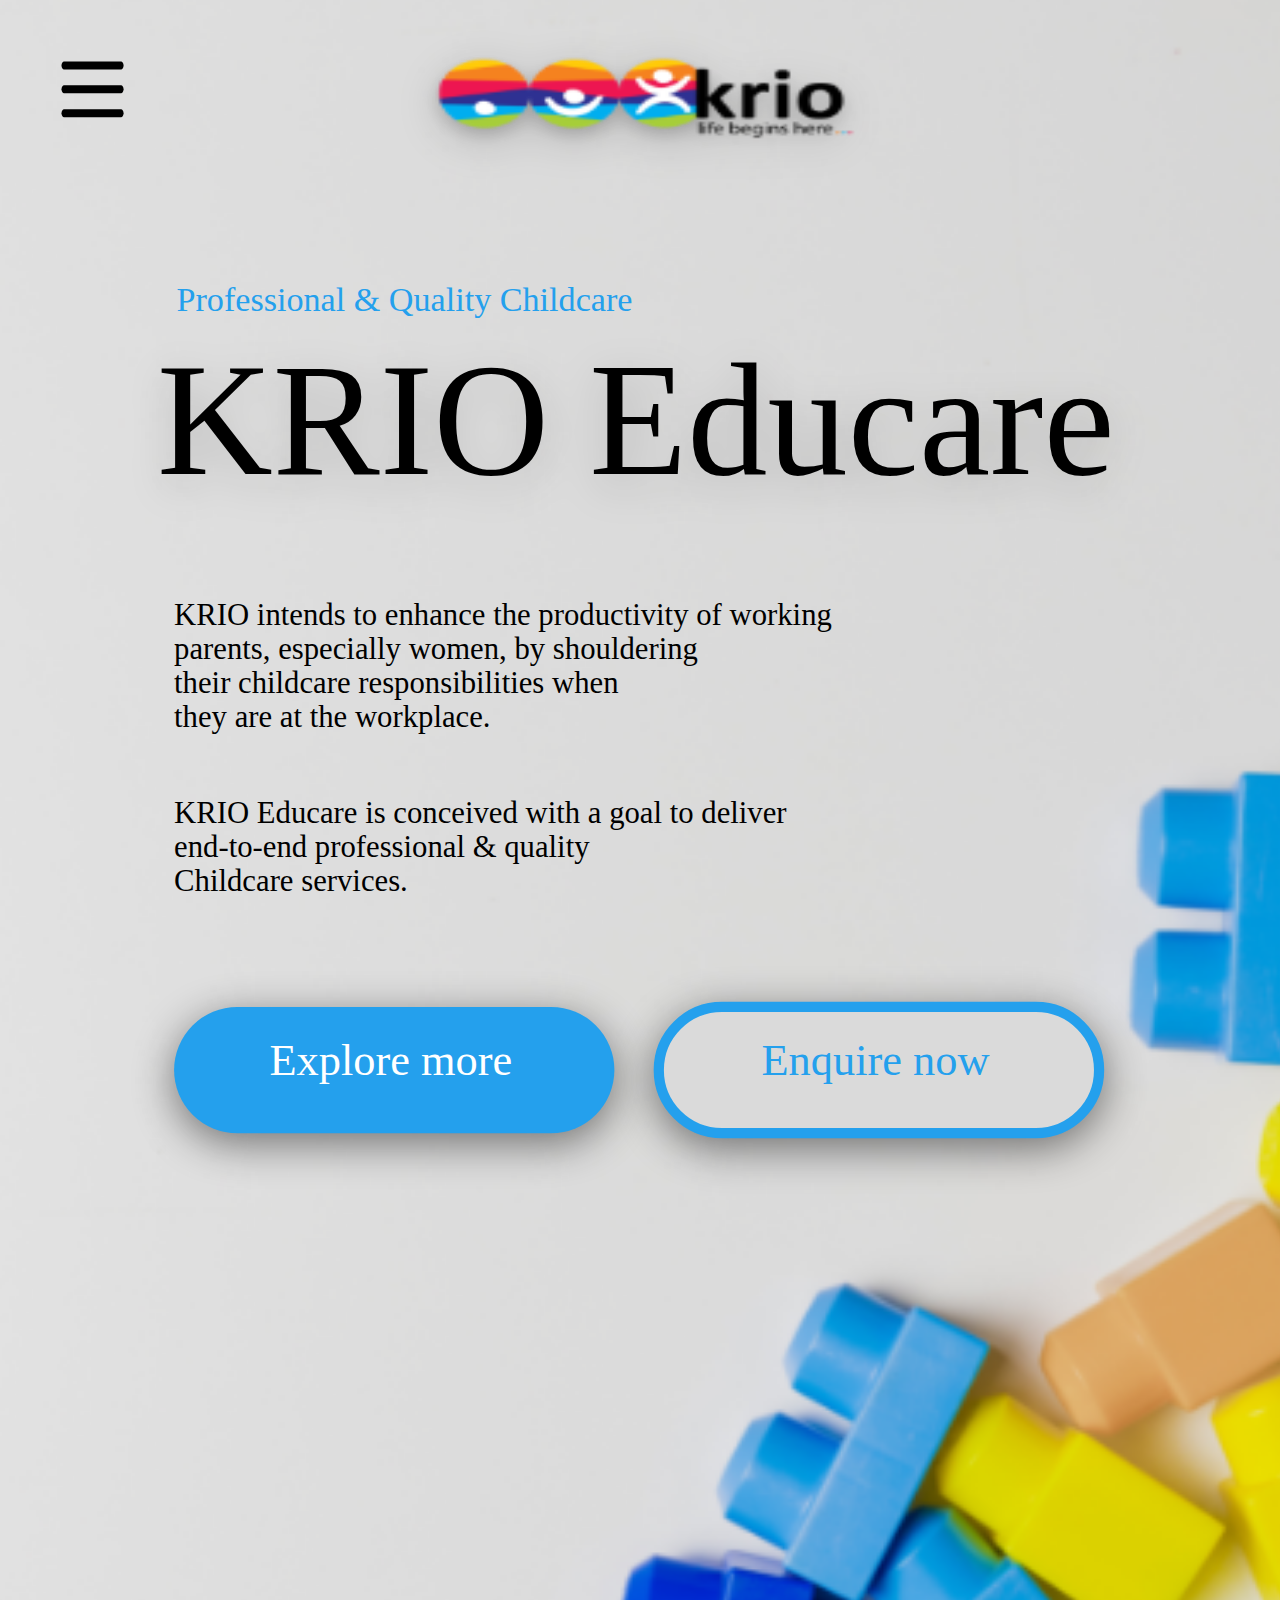
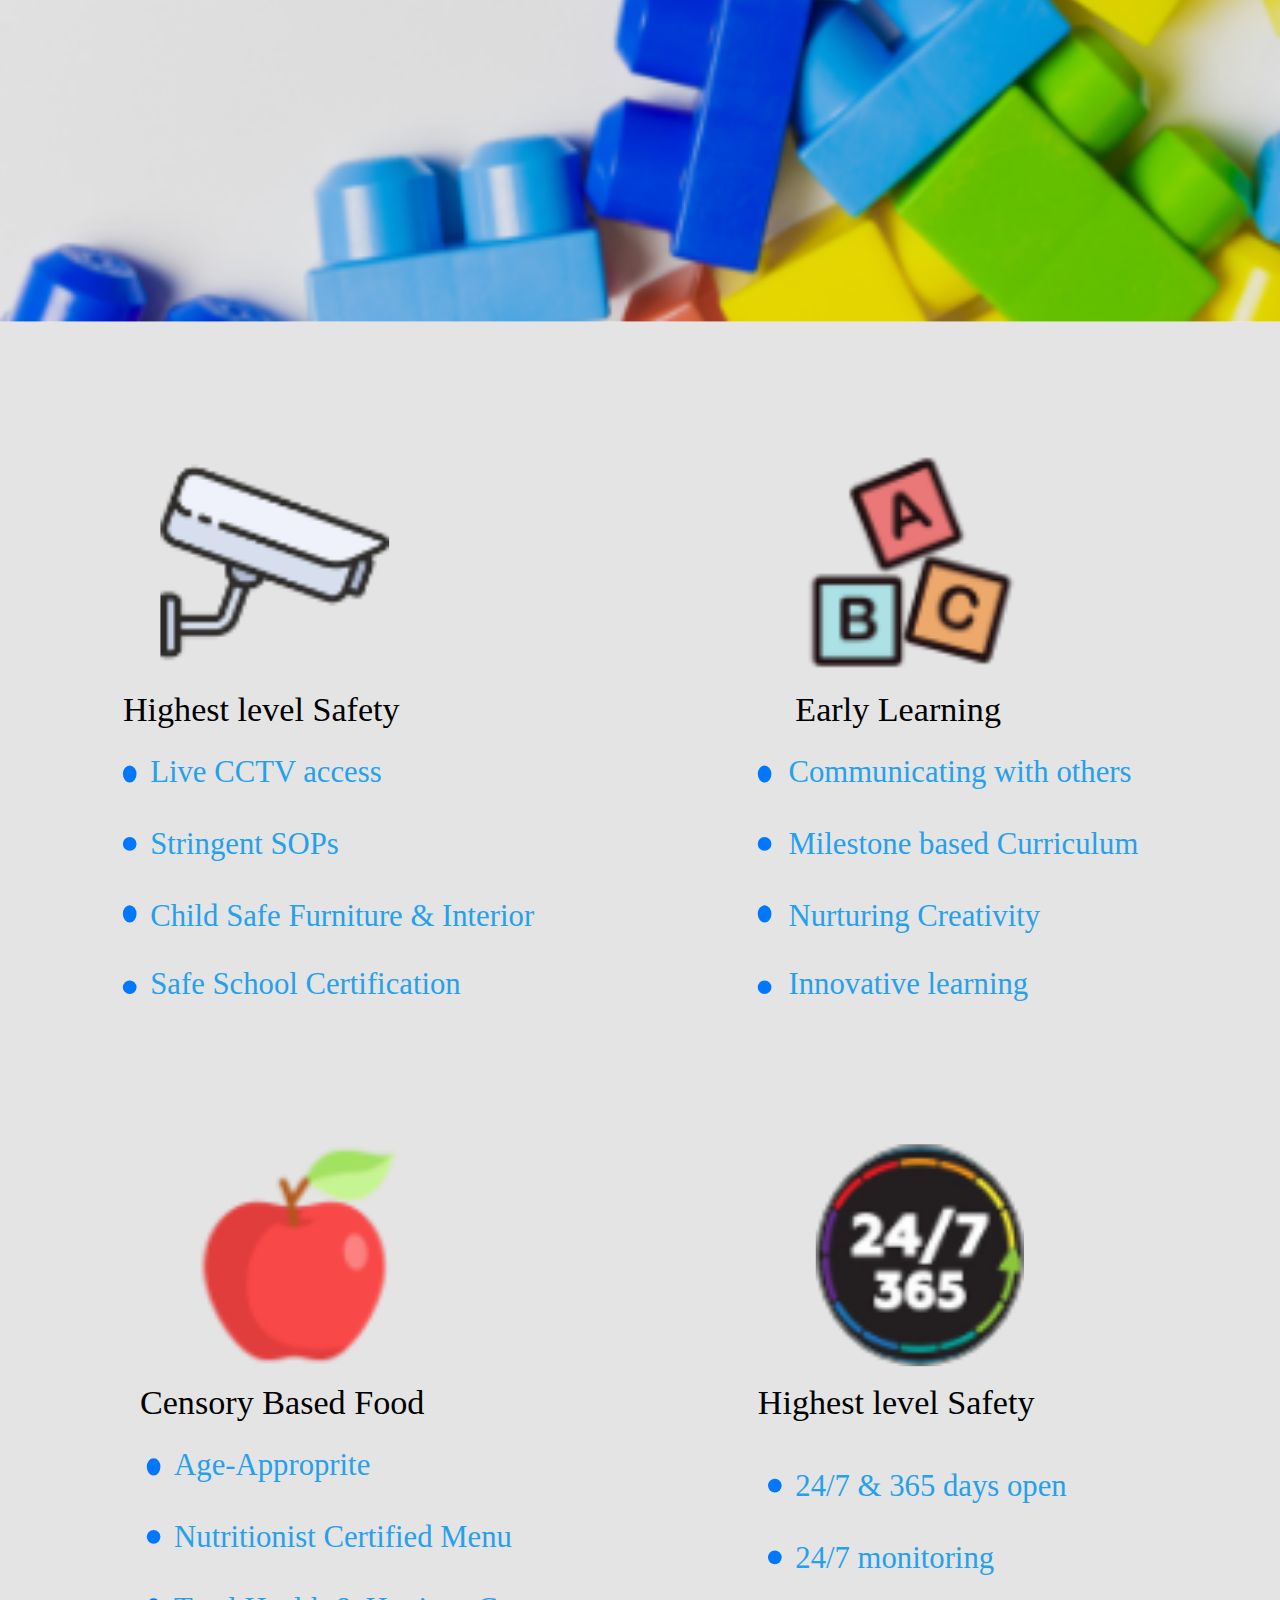
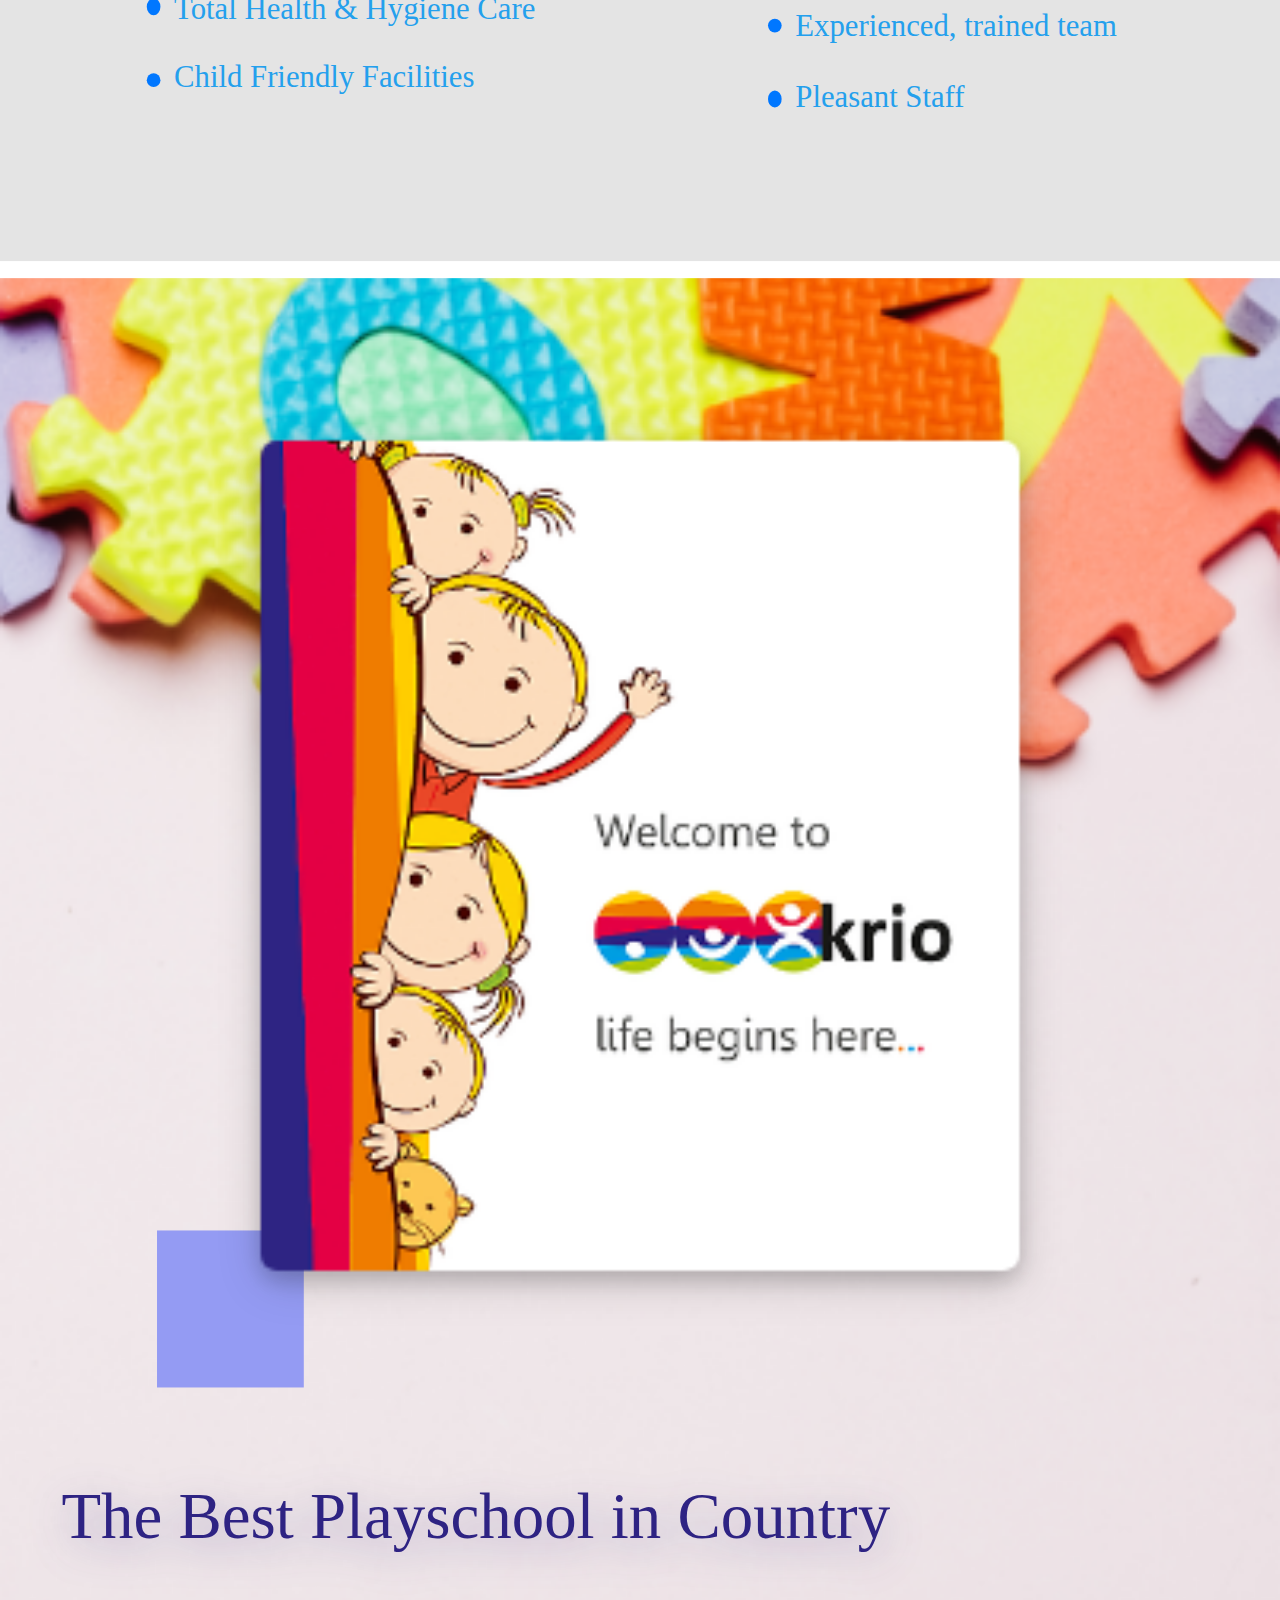
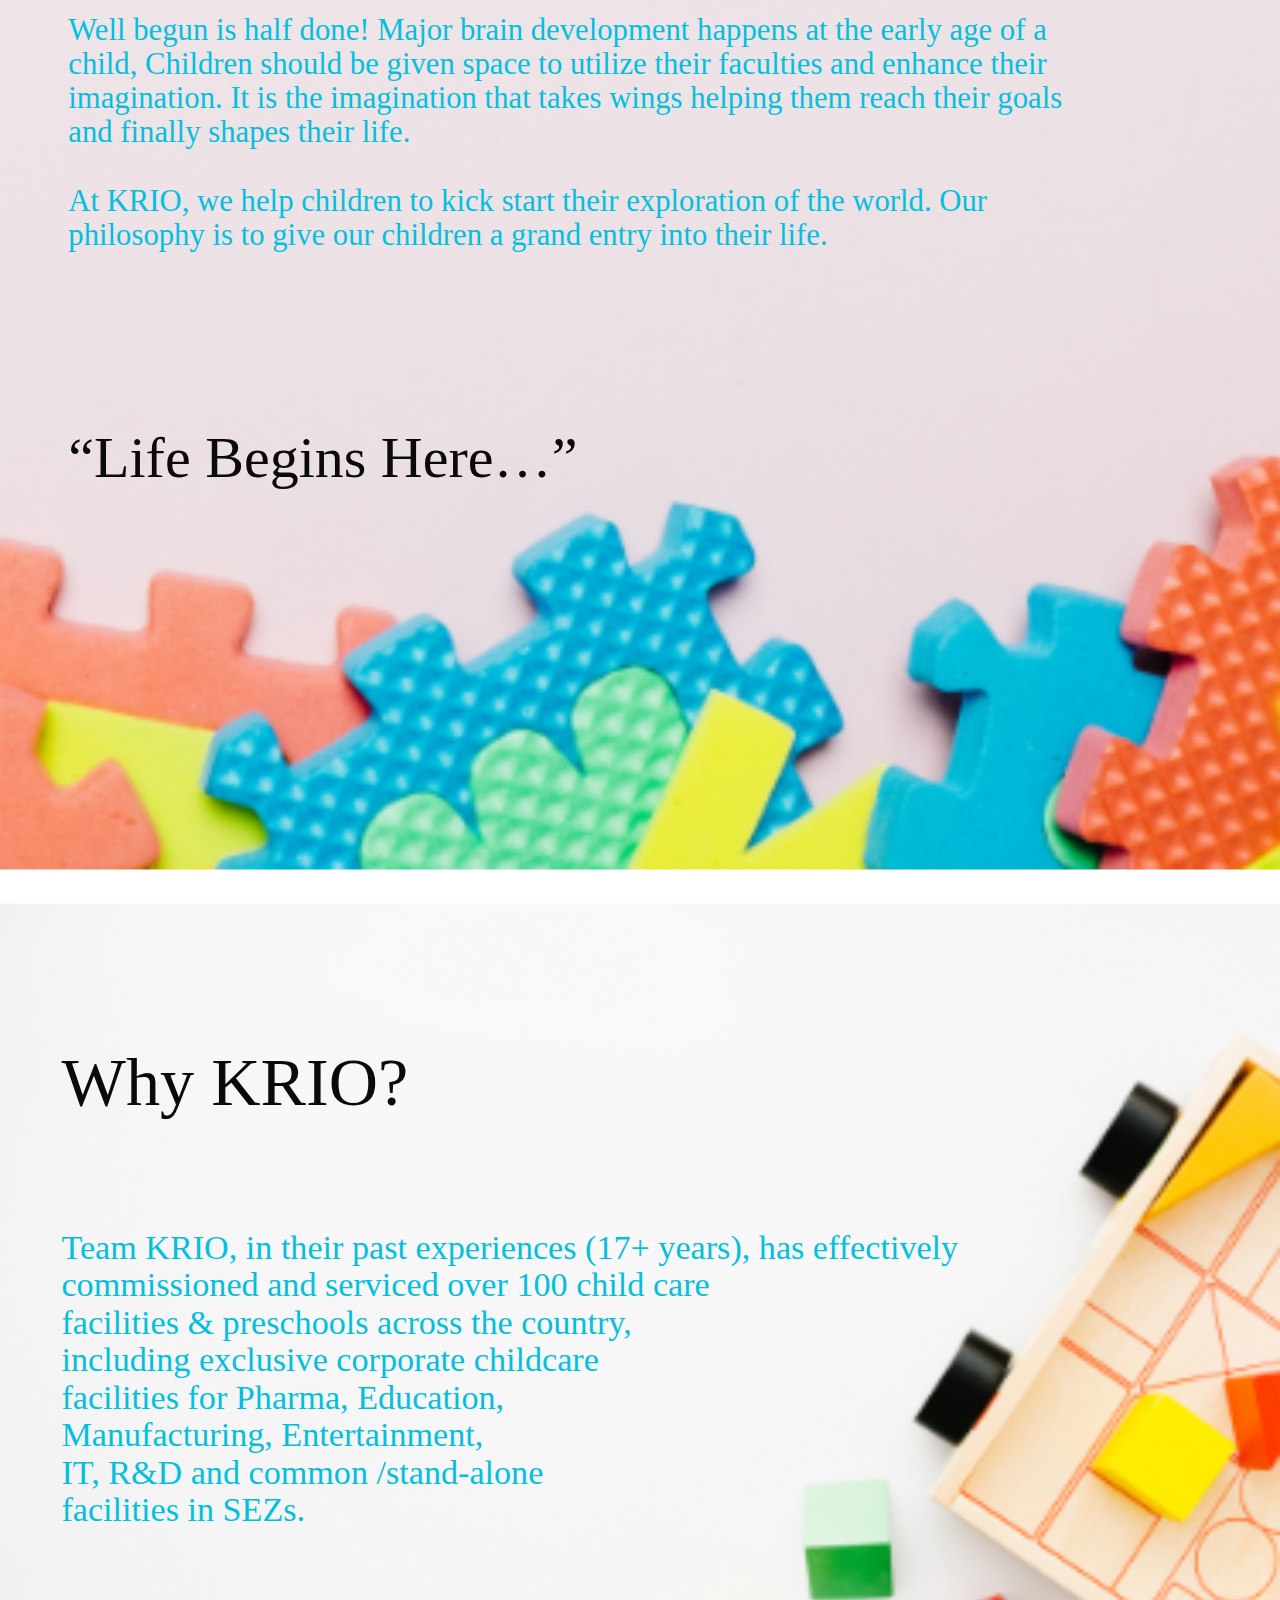
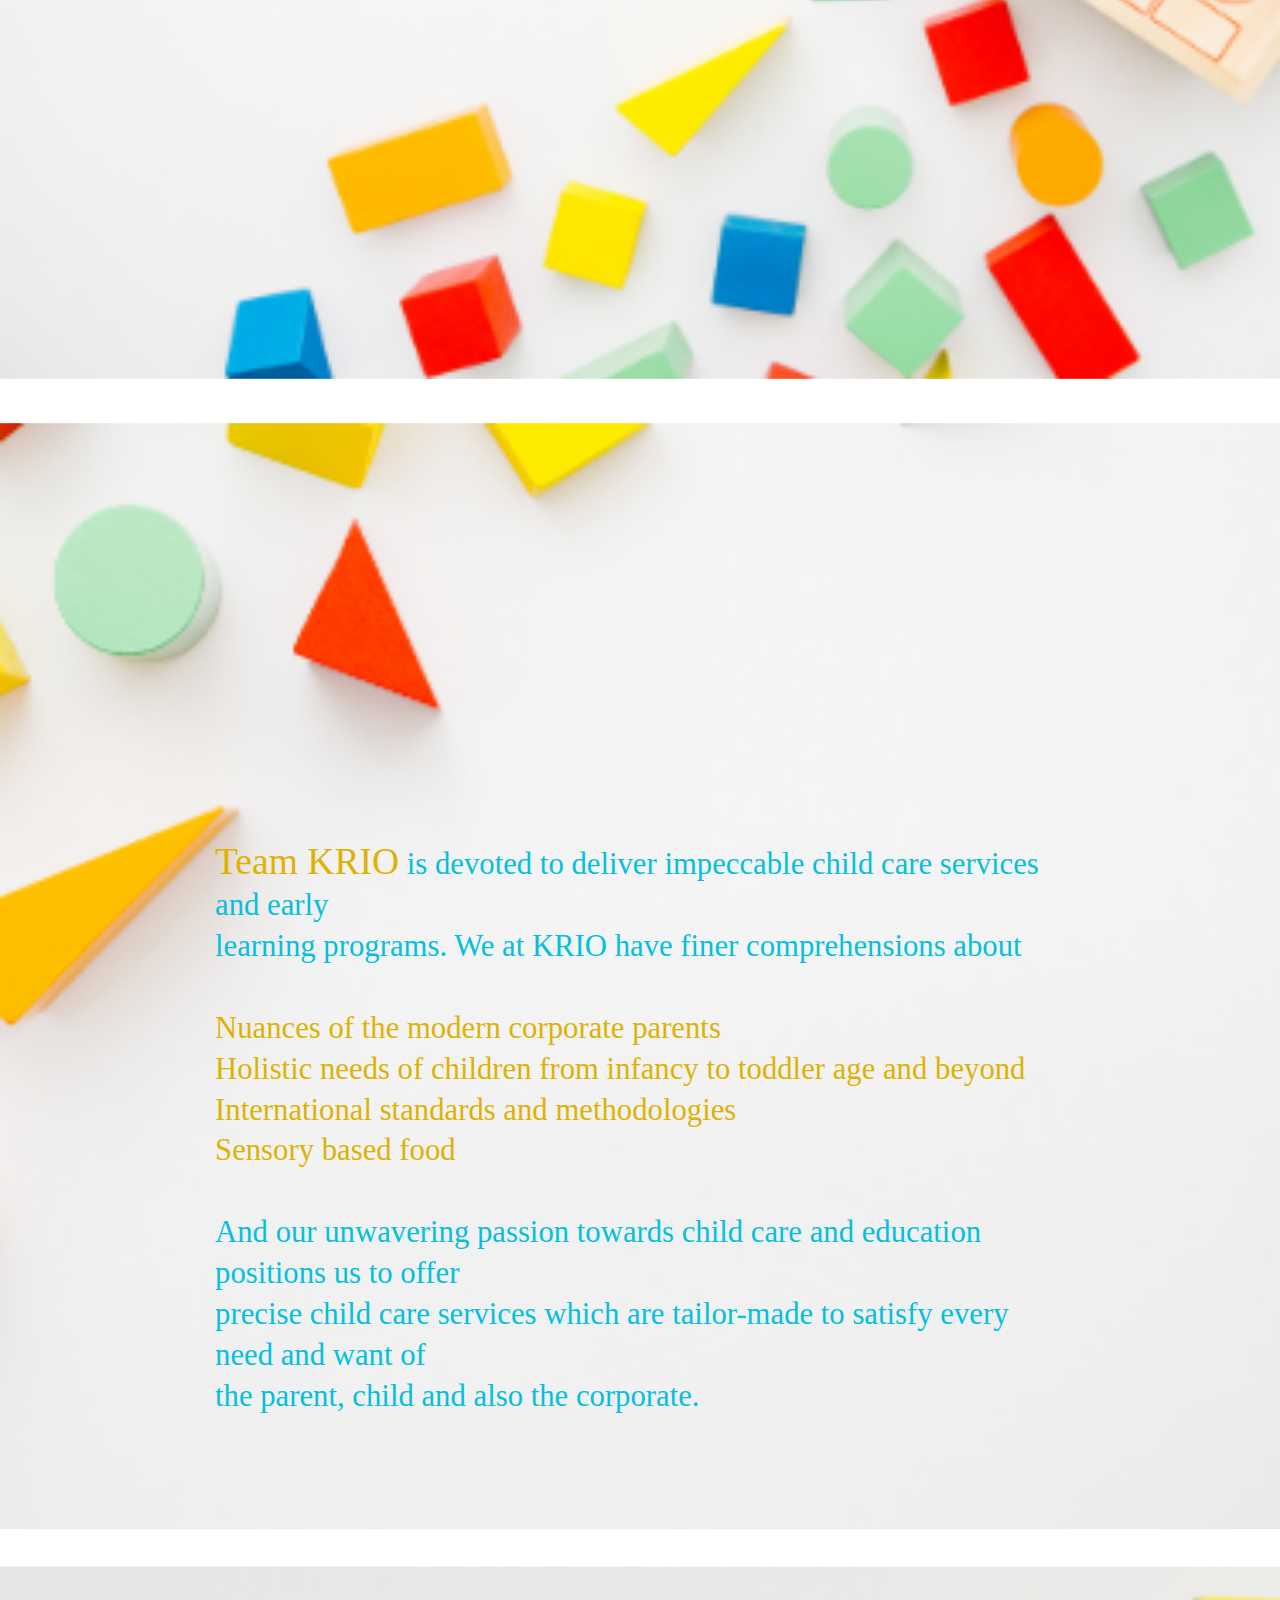
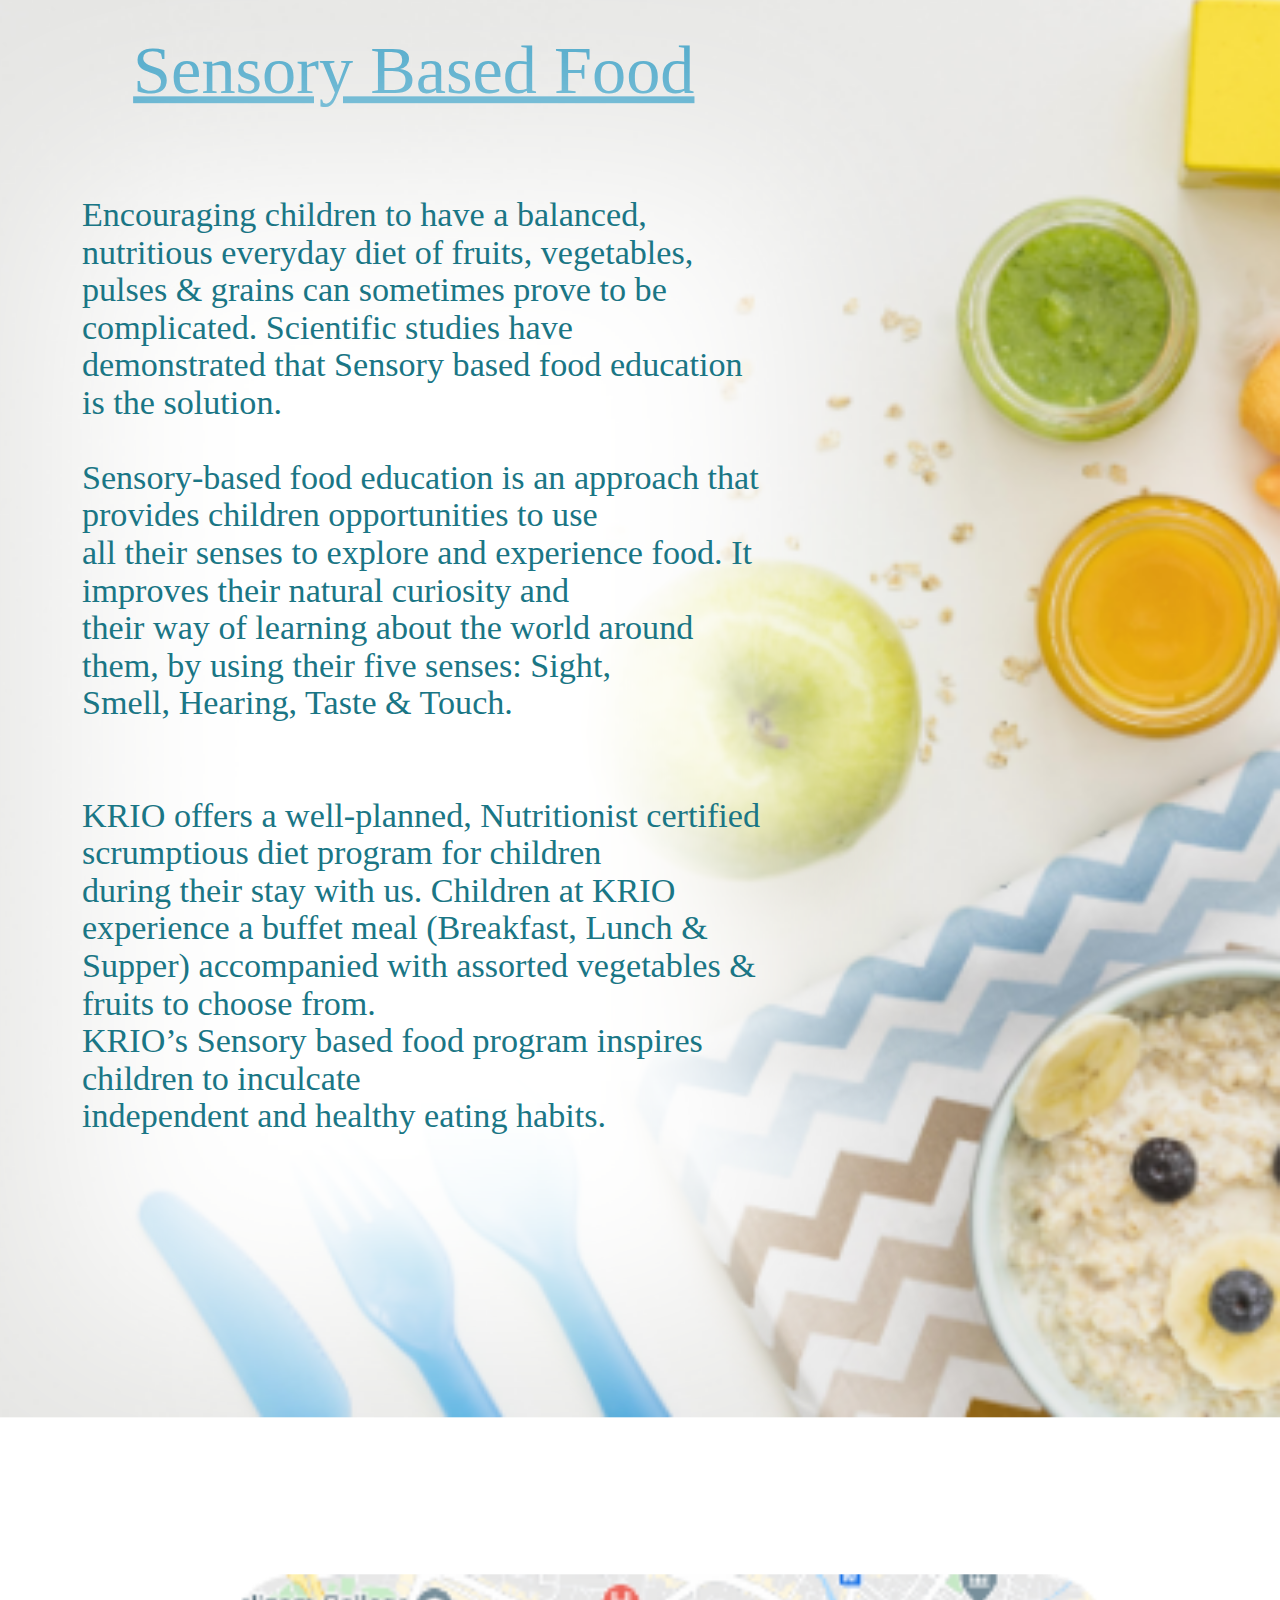
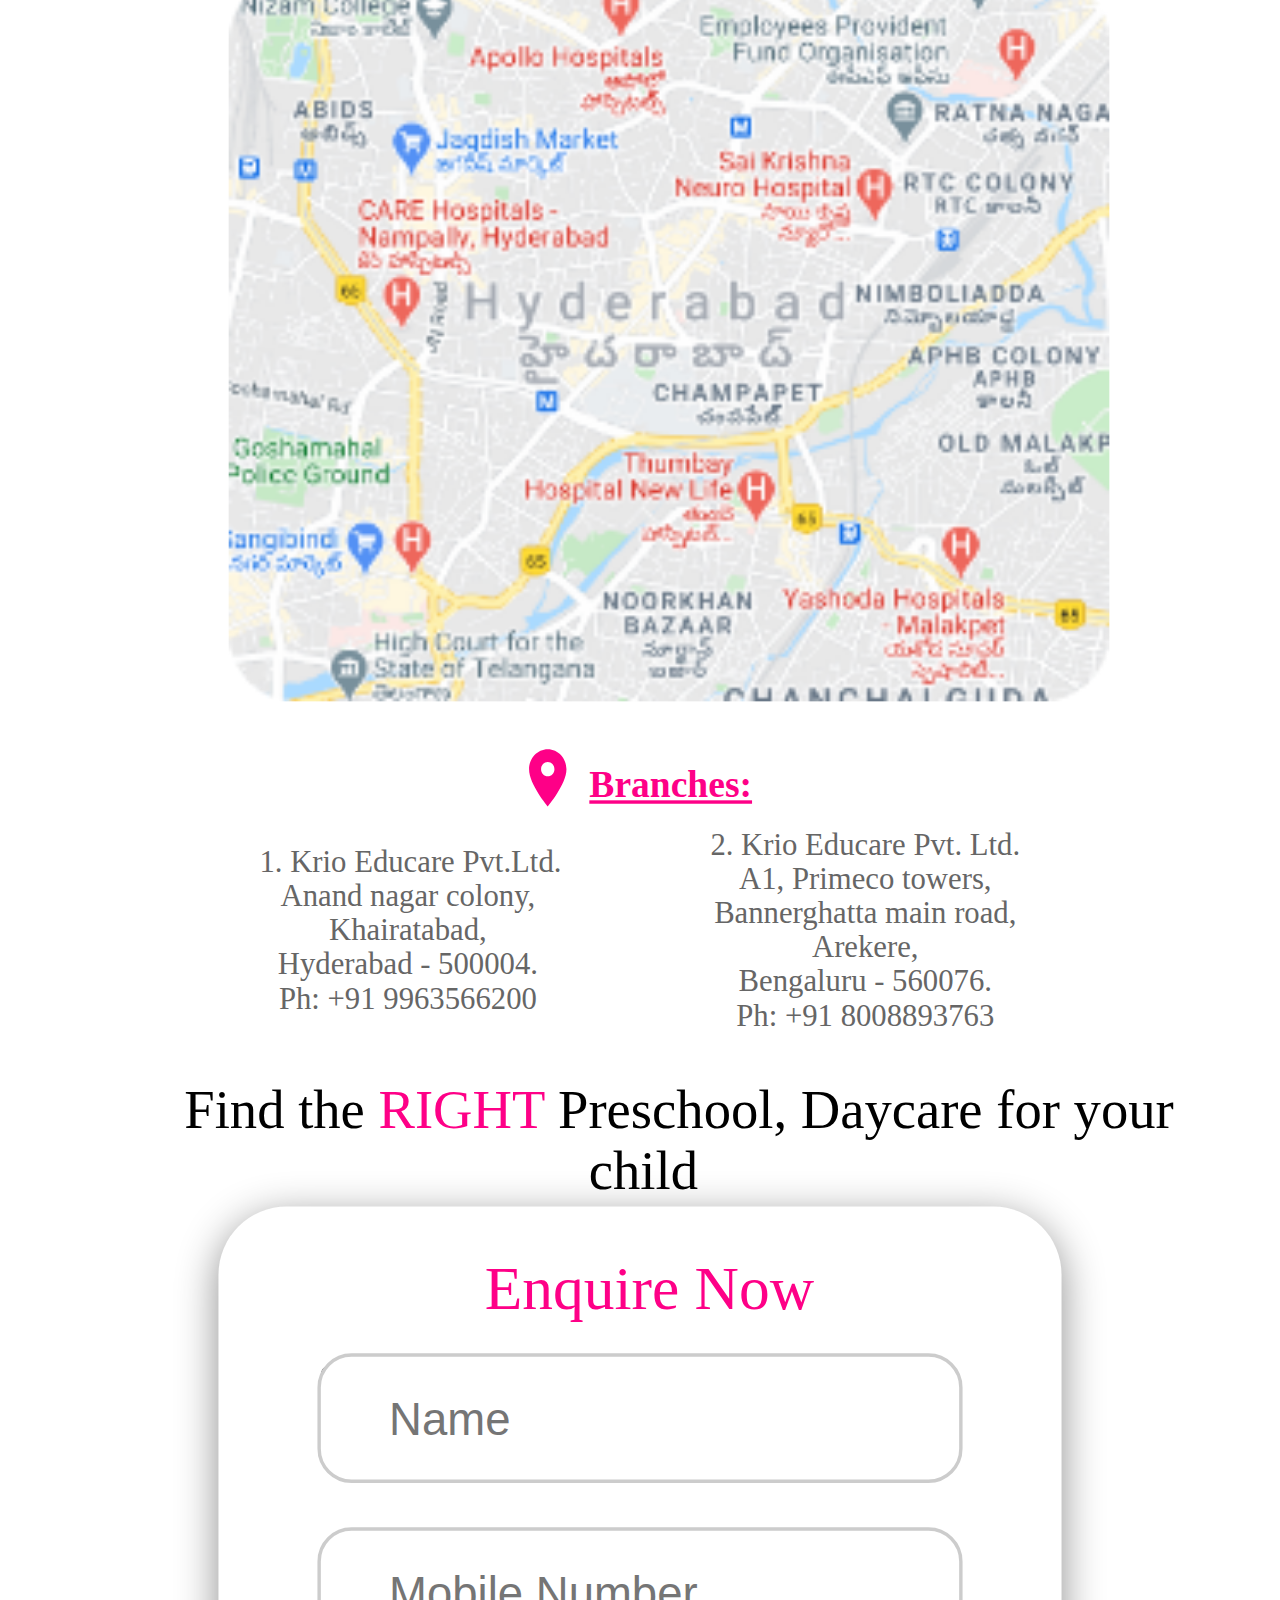
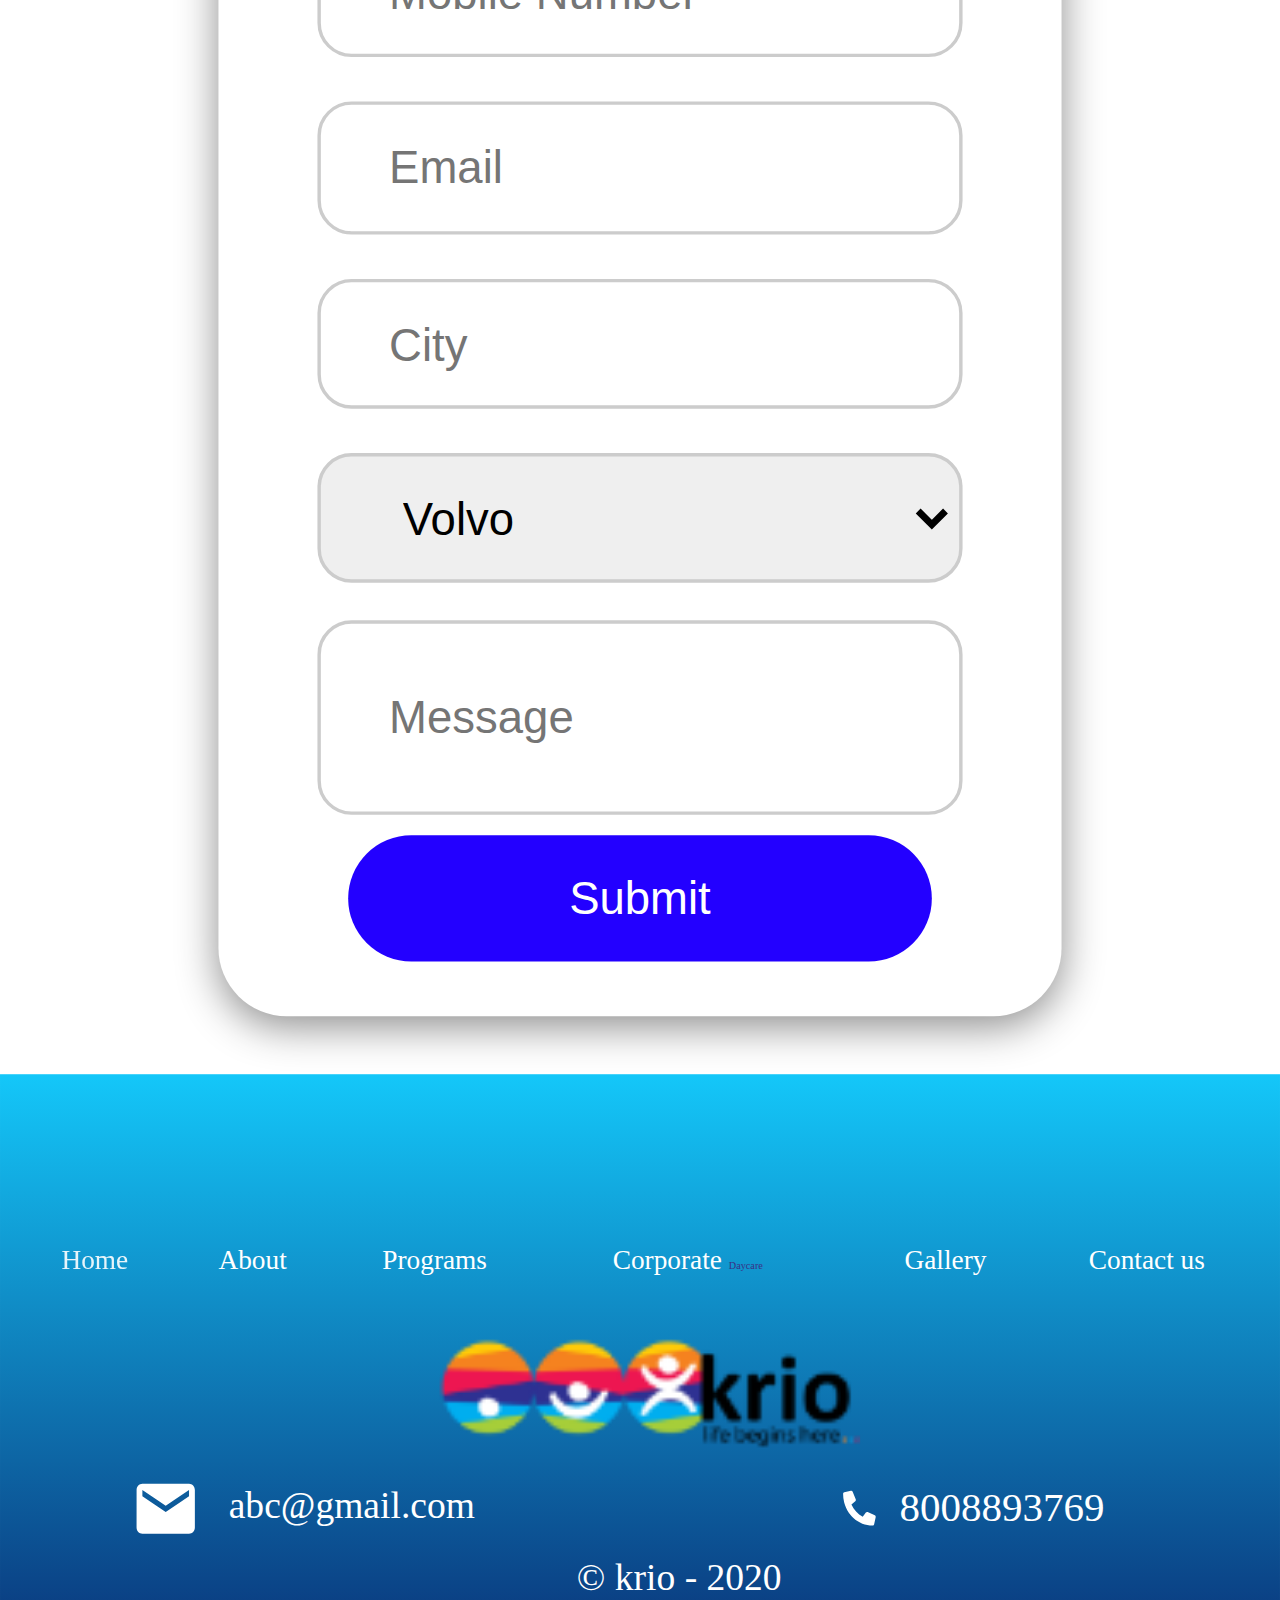
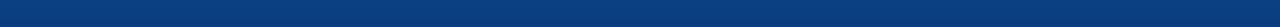
==== index.html @ c731fb75 "Add files via upload" ====
<!DOCTYPE html>
<html>
<head>
<meta charset="utf-8"/>
<meta http-equiv="X-UA-Compatible" content="IE=edge"/>
<meta name="viewport" content="width=device-width, initial-scale=1.0">
<title>Home</title>
<link rel="stylesheet" type="text/css" id="applicationStylesheet" href="css/index.css"/>
<script id="applicationScript" type="text/javascript" src="js/index.js"></script>
</head>
<body>
<div id="Home">
	<svg class="Path_47_y" viewBox="0 0 1366 316">
		<linearGradient id="Path_47_y" spreadMethod="pad" x1="0.5" x2="0.5" y1="0.218" y2="1">
			<stop offset="0" stop-color="#14c7f9" stop-opacity="1"></stop>
			<stop offset="1" stop-color="#0a387d" stop-opacity="1"></stop>
		</linearGradient>
		<path id="Path_47_y" d="M 0 0 C 0 0 336.406982421875 77.877685546875 677.906982421875 77.877685546875 C 1019.406982421875 77.877685546875 1366 0 1366 0 L 1366 316 L 0 316 L 0 0 Z">
		</path>
	</svg>
	<svg class="Rectangle_6">
		<rect id="Rectangle_6" rx="0" ry="0" x="0" y="0" width="1366" height="90">
		</rect>
	</svg>
	<img id="ID2316480" src="images/ID2316480.png" srcset="images/ID2316480.png 1x">
	<img id="final_KRIO_logo" src="images/final_KRIO_logo.png" srcset="images/final_KRIO_logo.png 1x">
	<div id="Home_">
		<span>Home</span>
	</div>
	<a href="#aboutsection">
	<div id="About">
		<span>About</span>
	</div>
	</a>
	<a href="#map">
	<div id="Locate_us">
		<span>Locate us</span>
	</div>
	</a>
	<a href="http://harshacheti.me/krio/programs.html#corporatesec">
	<div id="Corporate_Childcare">
		<span>Corporate </span><span style="font-size:20px;"></span><span style="font-size:9px;color:rgba(57,49,134,1);">Childcare</span>
	</div>
	</a>
	<a href="programs.html">
	<div id="Programs_Offered">
		<span>Programs </span><span style="font-size:20px;"></span><span style="font-size:9px;color:rgba(57,49,134,1);">Offered</span>
	</div>
	</a>
	<a href="#facebook">
	<svg class="Icon_awesome-facebook-square" viewBox="0 2.25 10.875 10.875">
		<path id="Icon_awesome-facebook-square" d="M 9.709385871887207 2.25 L 1.165126323699951 2.25 C 0.5216447710990906 2.25 -1.646149598855118e-07 2.771645069122314 0 3.415126323699951 L 0 11.95938587188721 C 0 12.60286808013916 0.5216448307037354 13.12451267242432 1.165126323699951 13.12451267242432 L 4.496659278869629 13.12451267242432 L 4.496659278869629 9.427420616149902 L 2.96743106842041 9.427420616149902 L 2.96743106842041 7.687255382537842 L 4.496659278869629 7.687255382537842 L 4.496659278869629 6.360953330993652 C 4.496659278869629 4.852358341217041 5.394777297973633 4.019049644470215 6.770354747772217 4.019049644470215 C 7.429136753082275 4.019049644470215 8.118017196655273 4.136533737182617 8.118017196655273 4.136533737182617 L 8.118017196655273 5.617215156555176 L 7.358986377716064 5.617215156555176 C 6.611120700836182 5.617215156555176 6.377852916717529 6.081323146820068 6.377852916717529 6.557326316833496 L 6.377852916717529 7.687255382537842 L 8.047381401062012 7.687255382537842 L 7.780373573303223 9.427420616149902 L 6.377852916717529 9.427420616149902 L 6.377852916717529 13.12451267242432 L 9.709385871887207 13.12451267242432 C 10.35286617279053 13.12451267242432 10.87451171875 12.60286808013916 10.87451171875 11.95938587188721 L 10.87451171875 3.415126323699951 C 10.87451171875 2.771644592285156 10.35286617279053 2.25 9.709384918212891 2.25 Z">
		</path>
	</svg>
</a>
	<a href="gallery.html">
	<div id="Gallery_">
		<span>Gallery</span>
	</div>
	</a>
	<a href="contact.html">
	<div id="Contact_us">
		<span>Contact us</span>
	</div>
	</a>
	<div id="ID8008893769">
		<span>8008893769</span>
	</div>
	<svg class="Icon_awesome-phone-alt" viewBox="0 0 10 10">
		<path id="Icon_awesome-phone-alt" d="M 9.714764595031738 7.06681489944458 L 7.527239322662354 6.129302978515625 C 7.335269451141357 6.047490119934082 7.112333297729492 6.10242748260498 6.980356693267822 6.264071464538574 L 6.0115966796875 7.447680950164795 C 4.491215229034424 6.7308349609375 3.267658233642578 5.507277965545654 2.550812244415283 3.986896514892578 L 3.734420537948608 3.018132925033569 C 3.896413326263428 2.88637900352478 3.951414108276367 2.663187742233276 3.869187355041504 2.471251487731934 L 2.931675910949707 0.2837246954441071 C 2.841065406799316 0.07598518580198288 2.615563154220581 -0.03799581527709961 2.394559621810913 0.01223704591393471 L 0.3632856011390686 0.4809927344322205 C 0.1505900174379349 0.5301086902618408 -4.900910062133335e-05 0.7195412516593933 -9.959176594520613e-08 0.9378341436386108 C -9.959176594520613e-08 5.94766092300415 4.060595989227295 10.00044441223145 9.062609672546387 10.00044441223145 C 9.280978202819824 10.00058364868164 9.470515251159668 9.849926948547363 9.519647598266602 9.637160301208496 L 9.988402366638184 7.60588550567627 C 10.03830814361572 7.383820533752441 9.923477172851563 7.157604217529297 9.714764595031738 7.066816806793213 Z">
		</path>
	</svg>
	<a href="#mail">
	<svg class="Icon_material-email" viewBox="3 6 12.5 10">
		<path id="Icon_material-email" d="M 14.25 6 L 4.25 6 C 3.562499523162842 6 3.006250143051147 6.5625 3.006250143051147 7.25 L 3 14.75 C 3 15.4375 3.562499523162842 16 4.25 16 L 14.25 16 C 14.93749904632568 16 15.5 15.4375 15.5 14.75 L 15.5 7.25 C 15.5 6.5625 14.93749904632568 6 14.25 6 Z M 14.25 8.5 L 9.25 11.625 L 4.25 8.5 L 4.25 7.25 L 9.25 10.375 L 14.25 7.25 L 14.25 8.5 Z">
		</path>
	</svg>
</a>
	<svg class="Rectangle_17">
		<rect id="Rectangle_17" rx="0" ry="0" x="0" y="0" width="1366" height="352">
		</rect>
	</svg>
	<svg class="Image_19">
		<rect id="Image_19" rx="0" ry="0" x="0" y="0" width="260" height="287">
		</rect>
	</svg>
	<svg class="Rectangle_19">
		<rect id="Rectangle_19" rx="0" ry="0" x="0" y="0" width="260" height="260">
		</rect>
	</svg>
	<svg class="Rectangle_19_bg">
		<rect id="Rectangle_19_bg" rx="0" ry="0" x="0" y="0" width="260" height="260">
		</rect>
	</svg>
	<svg class="Rectangle_19_bh">
		<rect id="Rectangle_19_bh" rx="0" ry="0" x="0" y="0" width="260" height="260">
		</rect>
	</svg>
	<img id="cam" src="images/cam.png" srcset="images/cam.png 1x">
	<img id="abc" src="images/abc.png" srcset="images/abc.png 1x">
	<img id="fruit" src="images/fruit.png" srcset="images/fruit.png 1x">
	<img id="NoPath_-_Copy_9" src="images/NoPath_-_Copy_9.png" srcset="images/NoPath_-_Copy_9.png 1x">
	<img id="NoPath_-_Copy_10" src="images/NoPath_-_Copy_10.png" srcset="images/NoPath_-_Copy_10.png 1x">
	<div id="Professional__Quality_Childcar">
		<span>Professional & Quality Childcare</span>
	</div>
	<div id="KRIO_Educare">
		<span>KRIO Educare</span>
	</div>
	<a href="#aboutsection">
	<div id="Group_48">
		<svg class="Rectangle_150">
			<rect id="Rectangle_150" rx="24.5" ry="24.5" x="0" y="0" width="193" height="49">
			</rect>
		</svg>
		<svg class="Rectangle_21">
			<rect id="Rectangle_21" rx="24.5" ry="24.5" x="0" y="0" width="193" height="49">
			</rect>
		</svg>
		<div id="Explore_more">
			<span>Explore more</span>
		</div>
	</div>
	</a>
	<a href="#enquiresection">
	<div id="Group_49">
		<svg class="Rectangle_31">
			<rect id="Rectangle_31" rx="24.5" ry="24.5" x="0" y="0" width="193" height="49">
			</rect>
		</svg>
		<div id="Enquire_now">
			<span>Enquire now</span>
		</div>
	</div>
	</a>
	<svg class="Rectangle_22">
		<rect id="Rectangle_22" rx="0" ry="0" x="0" y="0" width="376" height="154">
		</rect>
	</svg>
	<div id="KRIO_intends_to_enhance_the_pr">
		<span>KRIO intends to enhance the productivity of working <br/>parents, especially women, by shouldering <br/>their childcare responsibilities when <br/>they are at the workplace.</span>
	</div>
	<div id="KRIO_Educare_is_conceived_with">
		<span>KRIO Educare is conceived with a goal to deliver<br/>end-to-end professional & quality<br/>Childcare services.</span>
	</div>
	<div id="Highest_level_Safety">
		<span>Highest level Safety</span>
	</div>
	<div id="Early_Learning">
		<span>Early Learning</span>
	</div>
	<div id="Censory_Based_Food">
		<span>Censory Based Food</span>
	</div>
	<div id="Highest_level_Safety_b">
		<span>Highest level Safety</span>
	</div>
	<div id="Group_2">
		<div id="Live_CCTV_access">
			<span>Live CCTV access</span>
		</div>
		<div id="Stringent_SOPs">
			<span>Stringent SOPs</span>
		</div>
		<div id="Child_Safe_Furniture__Interior">
			<span>Child Safe Furniture & Interior</span>
		</div>
		<div id="Safe_School_Certification">
			<span>Safe School Certification</span>
		</div>
		<svg class="Ellipse_2">
			<ellipse id="Ellipse_2" rx="3.5" ry="3.5" cx="3.5" cy="3.5">
			</ellipse>
		</svg>
		<svg class="Ellipse_2_b">
			<ellipse id="Ellipse_2_b" rx="3.5" ry="3.5" cx="3.5" cy="3.5">
			</ellipse>
		</svg>
		<svg class="Ellipse_2_ca">
			<ellipse id="Ellipse_2_ca" rx="3.5" ry="3.5" cx="3.5" cy="3.5">
			</ellipse>
		</svg>
		<svg class="Ellipse_2_cb">
			<ellipse id="Ellipse_2_cb" rx="3.5" ry="3.5" cx="3.5" cy="3.5">
			</ellipse>
		</svg>
	</div>
	<div id="Group_3">
		<div id="Communicating_with_others">
			<span>Communicating with others</span>
		</div>
		<div id="Milestone_based_Curriculum">
			<span>Milestone based Curriculum</span>
		</div>
		<div id="Nurturing_Creativity">
			<span>Nurturing Creativity</span>
		</div>
		<div id="Innovative_learning">
			<span>Innovative learning</span>
		</div>
		<svg class="Ellipse_2_ch">
			<ellipse id="Ellipse_2_ch" rx="3.5" ry="3.5" cx="3.5" cy="3.5">
			</ellipse>
		</svg>
		<svg class="Ellipse_2_ci">
			<ellipse id="Ellipse_2_ci" rx="3.5" ry="3.5" cx="3.5" cy="3.5">
			</ellipse>
		</svg>
		<svg class="Ellipse_2_cj">
			<ellipse id="Ellipse_2_cj" rx="3.5" ry="3.5" cx="3.5" cy="3.5">
			</ellipse>
		</svg>
		<svg class="Ellipse_2_ck">
			<ellipse id="Ellipse_2_ck" rx="3.5" ry="3.5" cx="3.5" cy="3.5">
			</ellipse>
		</svg>
	</div>
	<div id="Group_4">
		<div id="Age-Approprite">
			<span>Age-Approprite</span>
		</div>
		<div id="Nutritionist_Certified_Menu">
			<span>Nutritionist Certified Menu</span>
		</div>
		<div id="Total_Health__Hygiene_Care">
			<span>Total Health & Hygiene Care</span>
		</div>
		<div id="Child_Friendly_Facilities">
			<span>Child Friendly Facilities</span>
		</div>
		<svg class="Ellipse_2_cq">
			<ellipse id="Ellipse_2_cq" rx="3.5" ry="3.5" cx="3.5" cy="3.5">
			</ellipse>
		</svg>
		<svg class="Ellipse_2_cr">
			<ellipse id="Ellipse_2_cr" rx="3.5" ry="3.5" cx="3.5" cy="3.5">
			</ellipse>
		</svg>
		<svg class="Ellipse_2_cs">
			<ellipse id="Ellipse_2_cs" rx="3.5" ry="3.5" cx="3.5" cy="3.5">
			</ellipse>
		</svg>
		<svg class="Ellipse_2_ct">
			<ellipse id="Ellipse_2_ct" rx="3.5" ry="3.5" cx="3.5" cy="3.5">
			</ellipse>
		</svg>
	</div>
	<div id="Group_5">
		<div id="ID247__365_days_open">
			<span>24/7 & 365 days open</span>
		</div>
		<div id="ID247_monitoring">
			<span>24/7 monitoring</span>
		</div>
		<div id="Experienced_trained_team">
			<span>Experienced, trained team</span>
		</div>
		<div id="Pleasant_Staff">
			<span>Pleasant Staff</span>
		</div>
		<svg class="Ellipse_2_cz">
			<ellipse id="Ellipse_2_cz" rx="3.5" ry="3.5" cx="3.5" cy="3.5">
			</ellipse>
		</svg>
		<svg class="Ellipse_2_c">
			<ellipse id="Ellipse_2_c" rx="3.5" ry="3.5" cx="3.5" cy="3.5">
			</ellipse>
		</svg>
		<svg class="Ellipse_2_da">
			<ellipse id="Ellipse_2_da" rx="3.5" ry="3.5" cx="3.5" cy="3.5">
			</ellipse>
		</svg>
		<svg class="Ellipse_2_db">
			<ellipse id="Ellipse_2_db" rx="3.5" ry="3.5" cx="3.5" cy="3.5">
			</ellipse>
		</svg>
	</div>
	<div id="Group_53">
		<img id="ID2723394" src="images/ID2723394.png" srcset="images/ID2723394.png 1x">
		<svg class="Rectangle_24">
			<rect id="Rectangle_24" rx="0" ry="0" x="0" y="0" width="575" height="501">
			</rect>
		</svg>
		<div id="Why_KRIO_">
			<span>Why KRIO?<br/>​</span>
		</div>
		<div id="Team_KRIO_in_their_past_experi">
			<span>Team KRIO, in their past experiences (17+ years), has effectively <br/>commissioned and serviced over 100 child care <br/>facilities & preschools across the country, <br/>including exclusive corporate childcare <br/>facilities for Pharma, Education, <br/>Manufacturing, Entertainment, <br/>IT, R&D and common /stand-alone <br/>facilities in SEZs.</span>
		</div>
	</div>
	<img id="Rectangle_26" src="images/Rectangle_26.png" srcset="images/Rectangle_26.png 1x">
	<svg class="Line_2" viewBox="0 0 22 2">
		<path id="Line_2" d="M 0 0 L 22 0">
		</path>
	</svg>
	<img id="final_KRIO_logo_da" src="images/final_KRIO_logo_da.png" srcset="images/final_KRIO_logo_da.png 1x">
	<svg class="Icon_material-email_db" viewBox="3 6 29.104 23.283">
		<path id="Icon_material-email_db" d="M 29.19333076477051 6.000000953674316 L 5.910370349884033 6.000000953674316 C 4.309665203094482 6.000000953674316 3.014552593231201 7.309666633605957 3.014552593231201 8.910370826721191 L 3.000000476837158 26.37258911132813 C 3.000000476837158 27.97329330444336 4.309665203094482 29.282958984375 5.910370349884033 29.282958984375 L 29.19333076477051 29.282958984375 C 30.79403114318848 29.282958984375 32.10370254516602 27.97329330444336 32.10370254516602 26.37258911132813 L 32.10370254516602 8.910370826721191 C 32.10370254516602 7.309666633605957 30.79403114318848 6.000000953674316 29.19333076477051 6.000000953674316 Z M 29.19333076477051 11.82074069976807 L 17.55184936523438 19.09666442871094 L 5.910370349884033 11.82074069976807 L 5.910370349884033 8.910370826721191 L 17.55184936523438 16.18629455566406 L 29.19333076477051 8.910370826721191 L 29.19333076477051 11.82074069976807 Z">
		</path>
	</svg>
	<div id="_krio_-_2020">
		<span>© krio - 2020</span>
	</div>
	<div id="abcgmailcom">
		<span>abc@gmail.com</span>
	</div>
	<div id="ID8008893769_de">
		<span>8008893769</span>
	</div>
	<svg class="Icon_awesome-phone-alt_df" viewBox="0 0 18.177 18.177">
		<path id="Icon_awesome-phone-alt_df" d="M 17.65895652770996 12.84529590606689 L 13.68259525299072 11.14113903045654 C 13.33364295959473 10.99242401123047 12.92840194702148 11.09228610992432 12.68850231170654 11.3861141204834 L 10.92754459381104 13.53761291503906 C 8.163880348205566 12.23457050323486 5.939766407012939 10.01045703887939 4.63672399520874 7.246791839599609 L 6.788220882415771 5.485827922821045 C 7.082682609558105 5.24633264541626 7.18265962600708 4.840628147125244 7.03319263458252 4.491737365722656 L 5.329036712646484 0.5153733491897583 C 5.164330005645752 0.1377560794353485 4.754424571990967 -0.06943220645189285 4.352696895599365 0.02187828160822392 L 0.6603603363037109 0.8739561438560486 C 0.2737342119216919 0.963236391544342 -8.900456305127591e-05 1.307576417922974 -9.959176594520613e-08 1.704377055168152 C -9.959176594520613e-08 10.81096076965332 7.381124496459961 18.17788314819336 16.4735050201416 18.17788314819336 C 16.87044334411621 18.17813682556152 17.21497344970703 17.90428161621094 17.30428314208984 17.51752471923828 L 18.1563606262207 13.82518863677979 C 18.2470760345459 13.42153167724609 18.0383415222168 13.01032829284668 17.65895652770996 12.84529972076416 Z">
		</path>
	</svg>
	<a href="index.html">
	<div id="Home_dg">
		<span>Home</span>
	</div>
	</a>
	<a href="#aboutsection">
	<div id="About_dh">
		<span>About</span>
	</div>
	</a>
	<a href="programs.html">
	<div id="Programs">
		<span>Programs</span>
	</div>
	</a>
	<a href="http://harshacheti.me/krio/programs.html#corporatesec">
	<div id="Corporate_Daycare">
		<span>Corporate</span><span style="color:rgba(0,0,0,1);"> </span><span style="font-size:8px;color:rgba(57,49,134,1);">Daycare</span>
	</div>
	</a>
	<a href="gallery.html">
	<div id="Gallery_dk">
		<span>Gallery</span>
	</div>
	</a>
	<a href="contact.html">
	<div id="Contact_us_dl">
		<span>Contact us</span>
	</div>
	</a>
	<div id="Find__the_RIGHT_Preschool_Dayc">
		<span>Find  the </span><span style="color:rgba(254,0,135,1);">RIGHT</span><span> Preschool, Daycare for your child</span>
	</div>
	<img id="FAVPNG_university-and-college-" src="images/FAVPNG_university-and-college-.png" srcset="images/FAVPNG_university-and-college-.png 1x">
	<svg class="enquiresection">
		<rect id="enquiresection" rx="20" ry="20" x="0" y="0" width="517" height="636">
		</rect>
	</svg>
	<div id="Enquire_Now_">
		<span></span><span style="color:rgba(254,0,135,1);">Enquire Now</span><span> </span>
	</div>
	<form id="Group_50">
		<input id="Rectangle_29" type="text" placeholder="Name">
			 
		</input>
		<input class="Rectangle_29_ds" type="tel" placeholder="Mobile Number">
			<rect id="Rectangle_29_ds" rx="12" ry="12" x="0" y="0" width="434" height="59">
			</rect>
		</input>
		<input class="Rectangle_29_dt" type="email" placeholder="Email">
			<rect id="Rectangle_29_dt" rx="12" ry="12" x="0" y="0" width="434" height="59">
			</rect>
		</input>
		<input class="Rectangle_29_du" type="text" placeholder="City">
			<rect id="Rectangle_29_du" rx="12" ry="12" x="0" y="0" width="434" height="59">
			</rect>
		</input>
		<select id="Rectangle_29_dv">
			<option value="volvo">Volvo</option>
		</select>
		<input class="Rectangle_149" type="text" placeholder="Message">
			<rect id="Rectangle_149" rx="12" ry="12" x="0" y="0" width="434" height="88">
			</rect>
		</input>
		<input id="Rectangle_30" type="submit">
			Submit
		</input>
	</form>
	<svg class="Icon_material-location-on" viewBox="7.5 3 23.529 33.613">
		<path id="Icon_material-location-on" d="M 19.264404296875 3 C 12.7603702545166 3 7.5 8.260369300842285 7.5 14.76440334320068 C 7.5 23.58770751953125 19.264404296875 36.61258316040039 19.264404296875 36.61258316040039 C 19.264404296875 36.61258316040039 31.02880668640137 23.58770751953125 31.02880668640137 14.76440334320068 C 31.02880668640137 8.260369300842285 25.7684383392334 3 19.264404296875 3 Z M 19.264404296875 18.96597671508789 C 16.94513702392578 18.96597671508789 15.06283187866211 17.08367347717285 15.06283187866211 14.76440334320068 C 15.06283187866211 12.44513607025146 16.94513702392578 10.56283092498779 19.264404296875 10.56283092498779 C 21.58366966247559 10.56283092498779 23.46597671508789 12.44513607025146 23.46597671508789 14.76440334320068 C 23.46597671508789 17.08367347717285 21.58366966247559 18.96597671508789 19.264404296875 18.96597671508789 Z">
		</path>
	</svg>
	<div id="ID1_Krio_Educare_PvtLtd_Anand_">
		<span>1. Krio Educare Pvt.Ltd.<br/>Anand nagar colony,<br/>Khairatabad,<br/>Hyderabad - 500004.<br/>Ph: +91 9963566200</span>
	</div>
	<div id="ID2_Krio_Educare_Pvt_Ltd_A1_Pr">
		<span>2. Krio Educare Pvt. Ltd.<br/>A1, Primeco towers,<br/>Bannerghatta main road,<br/>Arekere,<br/>Bengaluru - 560076.<br/>Ph: +91 8008893763</span>
	</div>
	<div id="Branches">
		<span>Branches:</span>
	</div>
	<svg class="Line_3" viewBox="0 0 3 117">
		<path id="Line_3" d="M 0 0 L 0 117">
		</path>
	</svg>
	<div id="Scroll">
		<span>Scroll</span>
	</div>
	<div id="Group_81">
		<img id="ID2723385" src="images/ID2723385.png" srcset="images/ID2723385.png 1x">
		<svg class="Rectangle_25">
			<rect id="Rectangle_25" rx="0" ry="0" x="0" y="0" width="575" height="501">
			</rect>
		</svg>
		<div id="Team_KRIO_is_devoted_to_delive">
			<span>Team KRIO</span><span style="font-size:18px;color:rgba(4,191,222,1);"> is devoted to deliver impeccable child care services and early <br/>learning programs. We at KRIO have finer comprehensions about<br/><br/>​</span><span style="font-size:18px;">→Nuances of the modern corporate parents<br/>  →Holistic needs of children from infancy to toddler age and beyond<br/>  →International standards and methodologies<br/>  →Sensory based food</span><br><span style="font-size:18px;color:rgba(4,191,222,1);"> <br/>And our unwavering passion towards child care and education positions us to offer <br/>precise child care services which are tailor-made to satisfy every need and want of <br/>the parent, child and also the corporate.</span>
		</div>
	</div>
	<div id="Group_80">
		<img id="aboutsection" src="images/aboutsection.png" srcset="images/aboutsection.png 1x">
		<svg class="Rectangle_23">
			<rect id="Rectangle_23" rx="0" ry="0" x="0" y="0" width="74" height="74">
			</rect>
		</svg>
		<img id="db9c6e_042483b4abe748deba5115c" src="images/db9c6e_042483b4abe748deba5115c.png" srcset="images/db9c6e_042483b4abe748deba5115c.png 1x">
		<div id="Well_begun_is_half_done_Major_">
			<span>Well begun is half done! Major brain development happens at the early age of a <br/>child, Children should be given space to utilize their faculties and enhance their <br/>imagination. It is the imagination that takes wings helping them reach their goals <br/>and finally shapes their life.<br/><br/>At KRIO, we help children to kick start their exploration of the world. Our <br/>philosophy is to give our children a grand entry into their life.</span>
		</div>
		<div id="Life_Begins_Here">
			<span>“Life Begins Here…”</span>
		</div>
		<div id="The_Best_Playschool_in_Country">
			<span>The Best Playschool in Country</span>
		</div>
	</div>
	<svg class="Icon_material-location-on_ef" viewBox="7.5 3 8.275 11.437">
		<path id="Icon_material-location-on_ef" d="M 11.6373291015625 3 C 9.349976539611816 3 7.499999523162842 4.78993034362793 7.499999523162842 7.003040313720703 C 7.499999523162842 10.00531959533691 11.6373291015625 14.437255859375 11.6373291015625 14.437255859375 C 11.6373291015625 14.437255859375 15.774658203125 10.00531959533691 15.774658203125 7.003040313720703 C 15.774658203125 4.78993034362793 13.92468070983887 3 11.6373291015625 3 Z M 11.6373291015625 8.432696342468262 C 10.82168483734131 8.432696342468262 10.15971183776855 7.792210102081299 10.15971183776855 7.003040313720703 C 10.15971183776855 6.213869094848633 10.82168483734131 5.573382377624512 11.6373291015625 5.573382377624512 C 12.45297336578369 5.573382377624512 13.11494636535645 6.213869094848633 13.11494636535645 7.003040313720703 C 13.11494636535645 7.792210102081299 12.45297336578369 8.432696342468262 11.6373291015625 8.432696342468262 Z">
		</path>
	</svg>
	<a href="chetiharsha.tk">
	<div id="Desgined_by_Hava">
		<span>Desgined by Hava</span>
	</div>
	</a>
	<div id="Group_82">
		<img id="ID3969643" src="images/ID3969643.png" srcset="images/ID3969643.png 1x">
		<svg class="Rectangle_27">
			<rect id="Rectangle_27" rx="0" ry="0" x="0" y="0" width="575" height="509">
			</rect>
		</svg>
		<div id="Sensory_Based_Food">
			<span>Sensory Based Food</span>
		</div>
		<div id="Encouraging_children_to_have_a">
			<span>Encouraging children to have a balanced, nutritious everyday diet of fruits, vegetables, <br/>pulses & grains can sometimes prove to be complicated. Scientific studies have <br/>demonstrated that Sensory based food education is the solution. <br/><br/>Sensory-based food education is an approach that provides children opportunities to use <br/>all their senses to explore and experience food. It improves their natural curiosity and <br/>their way of learning about the world around them, by using their five senses: Sight, <br/>Smell, Hearing, Taste & Touch.<br/><br/><br/>KRIO offers a well-planned, Nutritionist certified scrumptious diet program for children <br/>during their stay with us. Children at KRIO experience a buffet meal (Breakfast, Lunch & <br/>Supper) accompanied with assorted vegetables & fruits to choose from. <br/>KRIO’s Sensory based food program inspires children to inculcate <br/>independent and healthy eating habits.</span><br>
		</div>
	</div>
</div>
<div id="HomePhone">
	<svg class="Rectangle_101_ep">
		<linearGradient id="Rectangle_101_ep" spreadMethod="pad" x1="0.5" x2="0.5" y1="0" y2="1">
			<stop offset="0" stop-color="#14c7f9" stop-opacity="1"></stop>
			<stop offset="1" stop-color="#0a387d" stop-opacity="1"></stop>
		</linearGradient>
		<rect id="Rectangle_101_ep" rx="0" ry="0" x="0" y="0" width="375" height="165">
		</rect>
	</svg>
	<img id="ID2316480_eq" src="images/ID2316480_eq.png" srcset="images/ID2316480_eq.png 1x">
	<img id="final_KRIO_logo_er" src="images/final_KRIO_logo_er.png" srcset="images/final_KRIO_logo_er.png 1x">
	<img id="final_KRIO_logo_es" src="images/final_KRIO_logo_es.png" srcset="images/final_KRIO_logo_es.png 1x">
	<a href="homemenu.html">
	<div id="Icon_ionic-ios-menu">
		<svg class="Path_23" viewBox="4.5 10.125 18.225 2.333">
			<path id="Path_23" d="M 21.96525001525879 12.45833396911621 L 5.259358406066895 12.45833396911621 C 4.841711044311523 12.45833396911621 4.5 11.93333435058594 4.5 11.29166698455811 L 4.5 11.29166698455811 C 4.5 10.65000057220459 4.841711044311523 10.125 5.259358406066895 10.125 L 21.96525001525879 10.125 C 22.38289642333984 10.125 22.724609375 10.65000057220459 22.724609375 11.29166698455811 L 22.724609375 11.29166698455811 C 22.724609375 11.93333435058594 22.38289642333984 12.45833396911621 21.96525001525879 12.45833396911621 Z">
			</path>
		</svg>
		<svg class="Path_24" viewBox="4.5 16.875 18.225 2.333">
			<path id="Path_24" d="M 21.96525001525879 19.20833396911621 L 5.259358406066895 19.20833396911621 C 4.841711044311523 19.20833396911621 4.5 18.68333435058594 4.5 18.04166603088379 L 4.5 18.04166603088379 C 4.5 17.39999961853027 4.841711044311523 16.875 5.259358406066895 16.875 L 21.96525001525879 16.875 C 22.38289642333984 16.875 22.724609375 17.39999961853027 22.724609375 18.04166603088379 L 22.724609375 18.04166603088379 C 22.724609375 18.68333435058594 22.38289642333984 19.20833396911621 21.96525001525879 19.20833396911621 Z">
			</path>
		</svg>
		<svg class="Path_25" viewBox="4.5 23.625 18.225 2.333">
			<path id="Path_25" d="M 21.96525001525879 25.95833396911621 L 5.259358406066895 25.95833396911621 C 4.841711044311523 25.95833396911621 4.5 25.43333435058594 4.5 24.79166793823242 L 4.5 24.79166793823242 C 4.5 24.15000152587891 4.841711044311523 23.625 5.259358406066895 23.625 L 21.96525001525879 23.625 C 22.38289642333984 23.625 22.724609375 24.15000152587891 22.724609375 24.79166793823242 L 22.724609375 24.79166793823242 C 22.724609375 25.43333435058594 22.38289642333984 25.95833396911621 21.96525001525879 25.95833396911621 Z">
			</path>
		</svg>
	</div>
	</a>
	<div id="Professional__Quality_Childcar_ex">
		<span>Professional & Quality Childcare</span>
	</div>
	<div id="KRIO_Educare_ey">
		<span>KRIO Educare</span>
	</div>
	<a href="#mobaboutsection">
	<svg class="Rectangle_89">
		<rect id="Rectangle_89" rx="18.5" ry="18.5" x="0" y="0" width="129" height="37">
		</rect>
	</svg>
</a>
	<div id="Explore_more_e">
		<span>Explore more</span>
	</div>
	<a href="#mobform">
	<div id="Group_52">
		<svg class="Rectangle_90">
			<rect id="Rectangle_90" rx="18.5" ry="18.5" x="0" y="0" width="129" height="37">
			</rect>
		</svg>
		<div id="Enquire_now_e">
			<span>Enquire now</span>
		</div>
	</div>
	</a>
	<div id="KRIO_intends_to_enhance_the_pr_e">
		<span>KRIO intends to enhance the productivity of working <br/>parents, especially women, by shouldering <br/>their childcare responsibilities when <br/>they are at the workplace.</span>
	</div>
	<div id="KRIO_Educare_is_conceived_with_e">
		<span>KRIO Educare is conceived with a goal to deliver<br/>end-to-end professional & quality<br/>Childcare services.</span>
	</div>
	<svg class="Rectangle_91">
		<rect id="Rectangle_91" rx="0" ry="0" x="0" y="0" width="375" height="451">
		</rect>
	</svg>
	<img id="cam_e" src="images/cam_e.png" srcset="images/cam_e.png 1x">
	<img id="abc_e" src="images/abc_e.png" srcset="images/abc_e.png 1x">
	<div id="Highest_level_Safety_e">
		<span>Highest level Safety</span>
	</div>
	<div id="Early_Learning_fa">
		<span>Early Learning</span>
	</div>
	<div id="Group_25">
		<div id="Live_CCTV_access_fc">
			<span>Live CCTV access</span>
		</div>
		<div id="Stringent_SOPs_fd">
			<span>Stringent SOPs</span>
		</div>
		<div id="Child_Safe_Furniture__Interior_fe">
			<span>Child Safe Furniture & Interior</span>
		</div>
		<div id="Safe_School_Certification_ff">
			<span>Safe School Certification</span>
		</div>
		<svg class="Ellipse_2_fg">
			<ellipse id="Ellipse_2_fg" rx="2" ry="2.5" cx="2" cy="2.5">
			</ellipse>
		</svg>
		<svg class="Ellipse_2_fh">
			<ellipse id="Ellipse_2_fh" rx="2" ry="2" cx="2" cy="2">
			</ellipse>
		</svg>
		<svg class="Ellipse_2_fi">
			<ellipse id="Ellipse_2_fi" rx="2" ry="2.5" cx="2" cy="2.5">
			</ellipse>
		</svg>
		<svg class="Ellipse_2_fj">
			<ellipse id="Ellipse_2_fj" rx="2" ry="2" cx="2" cy="2">
			</ellipse>
		</svg>
	</div>
	<div id="Group_26">
		<div id="Communicating_with_others_fl">
			<span>Communicating with others</span>
		</div>
		<div id="Milestone_based_Curriculum_fm">
			<span>Milestone based Curriculum</span>
		</div>
		<div id="Nurturing_Creativity_fn">
			<span>Nurturing Creativity</span>
		</div>
		<div id="Innovative_learning_fo">
			<span>Innovative learning</span>
		</div>
		<svg class="Ellipse_2_fp">
			<ellipse id="Ellipse_2_fp" rx="2" ry="2.5" cx="2" cy="2.5">
			</ellipse>
		</svg>
		<svg class="Ellipse_2_fq">
			<ellipse id="Ellipse_2_fq" rx="2" ry="2" cx="2" cy="2">
			</ellipse>
		</svg>
		<svg class="Ellipse_2_fr">
			<ellipse id="Ellipse_2_fr" rx="2" ry="2.5" cx="2" cy="2.5">
			</ellipse>
		</svg>
		<svg class="Ellipse_2_fs">
			<ellipse id="Ellipse_2_fs" rx="2" ry="2" cx="2" cy="2">
			</ellipse>
		</svg>
	</div>
	<img id="fruit_ft" src="images/fruit_ft.png" srcset="images/fruit_ft.png 1x">
	<img id="NoPath_-_Copy_9_fu" src="images/NoPath_-_Copy_9_fu.png" srcset="images/NoPath_-_Copy_9_fu.png 1x">
	<div id="Censory_Based_Food_fv">
		<span>Censory Based Food</span>
	</div>
	<div id="Highest_level_Safety_fw">
		<span>Highest level Safety</span>
	</div>
	<div id="Group_27">
		<div id="Age-Approprite_fy">
			<span>Age-Approprite</span>
		</div>
		<div id="Nutritionist_Certified_Menu_fz">
			<span>Nutritionist Certified Menu</span>
		</div>
		<div id="Total_Health__Hygiene_Care_f">
			<span>Total Health & Hygiene Care</span>
		</div>
		<div id="Child_Friendly_Facilities_f">
			<span>Child Friendly Facilities</span>
		</div>
		<svg class="Ellipse_2_f">
			<ellipse id="Ellipse_2_f" rx="2" ry="2.5" cx="2" cy="2.5">
			</ellipse>
		</svg>
		<svg class="Ellipse_2_ga">
			<ellipse id="Ellipse_2_ga" rx="2" ry="2" cx="2" cy="2">
			</ellipse>
		</svg>
		<svg class="Ellipse_2_gb">
			<ellipse id="Ellipse_2_gb" rx="2" ry="2.5" cx="2" cy="2.5">
			</ellipse>
		</svg>
		<svg class="Ellipse_2_gc">
			<ellipse id="Ellipse_2_gc" rx="2" ry="2" cx="2" cy="2">
			</ellipse>
		</svg>
	</div>
	<div id="Group_28">
		<div id="ID247__365_days_open_f">
			<span>24/7 & 365 days open</span>
		</div>
		<div id="ID247_monitoring_f">
			<span>24/7 monitoring</span>
		</div>
		<div id="Experienced_trained_team_f">
			<span>Experienced, trained team</span>
		</div>
		<div id="Pleasant_Staff_ga">
			<span>Pleasant Staff</span>
		</div>
		<svg class="Ellipse_2_gd">
			<ellipse id="Ellipse_2_gd" rx="2" ry="2" cx="2" cy="2">
			</ellipse>
		</svg>
		<svg class="Ellipse_2_ge">
			<ellipse id="Ellipse_2_ge" rx="2" ry="2" cx="2" cy="2">
			</ellipse>
		</svg>
		<svg class="Ellipse_2_gf">
			<ellipse id="Ellipse_2_gf" rx="2" ry="2" cx="2" cy="2">
			</ellipse>
		</svg>
		<svg class="Ellipse_2_gg">
			<ellipse id="Ellipse_2_gg" rx="2" ry="2.5" cx="2" cy="2.5">
			</ellipse>
		</svg>
	</div>
	<div id="Group_83">
		<img id="mobaboutsection" src="images/mobaboutsection.png" srcset="images/mobaboutsection.png 1x">
		<svg class="Rectangle_92">
			<rect id="Rectangle_92" rx="0" ry="0" x="0" y="0" width="43" height="46">
			</rect>
		</svg>
		<img id="db9c6e_042483b4abe748deba5115c_gi" src="images/db9c6e_042483b4abe748deba5115c_gi.png" srcset="images/db9c6e_042483b4abe748deba5115c_gi.png 1x">
		<div id="Well_begun_is_half_done_Major__gj">
			<span>Well begun is half done! Major brain development happens at the early age of a <br/>child, Children should be given space to utilize their faculties and enhance their <br/>imagination. It is the imagination that takes wings helping them reach their goals <br/>and finally shapes their life.<br/><br/>At KRIO, we help children to kick start their exploration of the world. Our <br/>philosophy is to give our children a grand entry into their life.</span>
		</div>
		<div id="Life_Begins_Here_gk">
			<span>“Life Begins Here…”</span>
		</div>
		<div id="The_Best_Playschool_in_Country_gl">
			<span>The Best Playschool in Country</span>
		</div>
	</div>
	<div id="Group_84">
		<img id="ID2723394_gn" src="images/ID2723394_gn.png" srcset="images/ID2723394_gn.png 1x">
		<div id="Why_KRIO__go">
			<span>Why KRIO?<br/>​</span>
		</div>
		<div id="Team_KRIO_in_their_past_experi_gp">
			<span>Team KRIO, in their past experiences (17+ years), has effectively <br/>commissioned and serviced over 100 child care <br/>facilities & preschools across the country, <br/>including exclusive corporate childcare <br/>facilities for Pharma, Education, <br/>Manufacturing, Entertainment, <br/>IT, R&D and common /stand-alone <br/>facilities in SEZs.</span>
		</div>
	</div>
	<div id="Group_85">
		<img id="ID2723385_gr" src="images/ID2723385_gr.png" srcset="images/ID2723385_gr.png 1x">
		<div id="Team_KRIO_is_devoted_to_delive_gs">
			<span>Team KRIO</span><span style="font-size:9px;color:rgba(4,191,222,1);"> is devoted to deliver impeccable child care services <br/>and early <br/>learning programs. We at KRIO have finer comprehensions about<br/></span><br><span style="font-size:9px;">Nuances of the modern corporate parents<br/>Holistic needs of children from infancy to toddler age and beyond<br/>International standards and methodologies<br/>Sensory based food</span><br><span style="font-size:9px;color:rgba(4,191,222,1);"> <br/>And our unwavering passion towards child care and education <br/>positions us to offer <br/>precise child care services which are tailor-made to satisfy every <br/>need and want of <br/>the parent, child and also the corporate.</span>
		</div>
	</div>
	<div id="Group_86">
		<img id="ID3969643_gu" src="images/ID3969643_gu.png" srcset="images/ID3969643_gu.png 1x">
		<div id="Sensory_Based_Food_gv">
			<span>Sensory Based Food</span>
		</div>
		<svg class="Rectangle_93">
			<rect id="Rectangle_93" rx="7" ry="7" x="0" y="0" width="213" height="341">
			</rect>
		</svg>
		<div id="Encouraging_children_to_have_a_gx">
			<span>Encouraging children to have a balanced, nutritious everyday diet of fruits, vegetables, <br/>pulses & grains can sometimes prove to be complicated. Scientific studies have <br/>demonstrated that Sensory based food education is the solution. <br/><br/>Sensory-based food education is an approach that provides children opportunities to use <br/>all their senses to explore and experience food. It improves their natural curiosity and <br/>their way of learning about the world around them, by using their five senses: Sight, <br/>Smell, Hearing, Taste & Touch.<br/><br/><br/>KRIO offers a well-planned, Nutritionist certified scrumptious diet program for children <br/>during their stay with us. Children at KRIO experience a buffet meal (Breakfast, Lunch & <br/>Supper) accompanied with assorted vegetables & fruits to choose from. <br/>KRIO’s Sensory based food program inspires children to inculcate <br/>independent and healthy eating habits.</span><br>
		</div>
	</div>
	<img id="Rectangle_94" src="images/Rectangle_94.png" srcset="images/Rectangle_94.png 1x">
	<svg class="Icon_material-location-on_gz" viewBox="7.5 3 10.966 16.784">
		<path id="Icon_material-location-on_gz" d="M 12.98311328887939 3 C 9.95173454284668 3 7.499999523162842 5.626684665679932 7.499999523162842 8.874374389648438 C 7.499999523162842 13.28015518188477 12.98311328887939 19.78392791748047 12.98311328887939 19.78392791748047 C 12.98311328887939 19.78392791748047 18.46622467041016 13.28015518188477 18.46622467041016 8.874374389648438 C 18.46622467041016 5.626684665679932 16.01448822021484 3 12.98311328887939 3 Z M 12.98311328887939 10.9723653793335 C 11.90215682983398 10.9723653793335 11.02485847473145 10.03246593475342 11.02485847473145 8.874374389648438 C 11.02485847473145 7.716283798217773 11.90215682983398 6.776383399963379 12.98311328887939 6.776383399963379 C 14.06406784057617 6.776383399963379 14.94136619567871 7.716283798217773 14.94136619567871 8.874374389648438 C 14.94136619567871 10.03246593475342 14.06406784057617 10.9723653793335 12.98311328887939 10.9723653793335 Z">
		</path>
	</svg>
	<div id="ID1_Krio_Educare_PvtLtd_Anand__g">
		<span>1. Krio Educare Pvt.Ltd.<br/>Anand nagar colony,<br/>Khairatabad,<br/>Hyderabad - 500004.<br/>Ph: +91 9963566200</span>
	</div>
	<div id="ID2_Krio_Educare_Pvt_Ltd_A1_Pr_g">
		<span>2. Krio Educare Pvt. Ltd.<br/>A1, Primeco towers,<br/>Bannerghatta main road,<br/>Arekere,<br/>Bengaluru - 560076.<br/>Ph: +91 8008893763</span>
	</div>
	<div id="Branches_g">
		<span>Branches:</span>
	</div>
	<div id="Find__the_RIGHT_Preschool_Dayc_g">
		<span>Find  the </span><span style="color:rgba(254,0,135,1);">RIGHT</span><span> Preschool, Daycare for your <br/>child</span>
	</div>
	<a href="index.html">
	<div id="Home_g">
		<span>Home</span>
	</div>
	</a>
	<div id="About_g">
		<span>About</span>
	</div>
	<a href="programs.html">
	<div id="Programs_g">
		<span>Programs</span>
	</div>
	</a>
	<div id="Corporate_Daycare_g">
		<span>Corporate</span><span style="color:rgba(0,0,0,1);"> </span><span style="font-size:3px;color:rgba(57,49,134,1);">Daycare</span>
	</div>
	<div id="Gallery_g">
		<span>Gallery</span>
	</div>
	<div id="Contact_us_g">
		<span>Contact us</span>
	</div>
	<svg class="Icon_material-email_ha" viewBox="3 6 17.095 14.652">
		<path id="Icon_material-email_ha" d="M 18.38574409484863 6.000000953674316 L 4.709527492523193 6.000000953674316 C 3.769286632537842 6.000000953674316 3.008548259735107 6.824182033538818 3.008548259735107 7.831515789031982 L 3.000000476837158 18.82060623168945 C 3.000000476837158 19.82793998718262 3.769286632537842 20.65212059020996 4.709527492523193 20.65212059020996 L 18.38574409484863 20.65212059020996 C 19.32598304748535 20.65212059020996 20.09527206420898 19.82793998718262 20.09527206420898 18.82060623168945 L 20.09527206420898 7.831515789031982 C 20.09527206420898 6.824182033538818 19.32598304748535 6.000000953674316 18.38574409484863 6.000000953674316 Z M 18.38574409484863 9.663030624389648 L 11.54763603210449 14.24181747436523 L 4.709527492523193 9.663030624389648 L 4.709527492523193 7.831515789031982 L 11.54763603210449 12.41030311584473 L 18.38574409484863 7.831515789031982 L 18.38574409484863 9.663030624389648 Z">
		</path>
	</svg>
	<div id="abcgmailcom_hb">
		<span>abc@gmail.com</span>
	</div>
	<div id="ID8008893769_hc">
		<span>8008893769</span>
	</div>
	<svg class="Icon_awesome-phone-alt_hd" viewBox="0 0 9.565 10.248">
		<path id="Icon_awesome-phone-alt_hd" d="M 9.292654037475586 7.242109298706055 L 7.200177669525146 6.281340599060059 C 7.016548633575439 6.197497844696045 6.803299427032471 6.253798484802246 6.677057266235352 6.419452667236328 L 5.750390529632568 7.632422924041748 C 4.296070098876953 6.897794723510742 3.125676870346069 5.643885135650635 2.439978361129761 4.085787773132324 L 3.572158336639404 3.092992067337036 C 3.727112531661987 2.957969427108765 3.779723644256592 2.729241609573364 3.701069593429565 2.532544136047363 L 2.804293394088745 0.2907519340515137 C 2.717619895935059 0.07785908132791519 2.501915693283081 -0.03894942253828049 2.290515184402466 0.01252955477684736 L 0.3475006222724915 0.492913544178009 C 0.1440467834472656 0.5432479381561279 -4.692149377660826e-05 0.737379789352417 -1.371249425119458e-07 0.9610878229141235 C -1.371249425119458e-07 6.095192909240723 3.884161233901978 10.24851226806641 8.668834686279297 10.24851226806641 C 8.877716064453125 10.24865531921387 9.059017181396484 10.09426116943359 9.106014251708984 9.876215934753418 L 9.554402351379395 7.794552803039551 C 9.602139472961426 7.566978931427002 9.492297172546387 7.335151195526123 9.292654037475586 7.242111682891846 Z">
		</path>
	</svg>
	<div id="_krio_-_2020_he">
		<span>© krio - 2020</span>
	</div>
	<svg class="mobform">
		<rect id="mobform" rx="20" ry="20" x="0" y="0" width="247" height="413">
		</rect>
	</svg>
	<div id="Enquire_Now__hg">
		<span></span><span style="color:rgba(254,0,135,1);">Enquire Now</span><span> </span>
	</div>
	<form id="Group_51">
		<input id="Rectangle_29_hi" type="text" placeholder="Name">
			 
		</input>
		<input class="Rectangle_29_hj" type="tel" placeholder="Mobile Number">
			<rect id="Rectangle_29_hj" rx="12" ry="12" x="0" y="0" width="189" height="38">
			</rect>
		</input>
		<input class="Rectangle_29_hk" type="email" placeholder="Email">
			<rect id="Rectangle_29_hk" rx="12" ry="12" x="0" y="0" width="189" height="39">
			</rect>
		</input>
		<input class="Rectangle_29_hl" type="text" placeholder="City">
			<rect id="Rectangle_29_hl" rx="12" ry="12" x="0" y="0" width="189" height="38">
			</rect>
		</input>
		<select id="Rectangle_29_hm">
			<option value="volvo">Volvo</option>
		</select>
		<input class="Rectangle_149_hn" type="text" placeholder="Message">
			<rect id="Rectangle_149_hn" rx="12" ry="12" x="0" y="0" width="189" height="57">
			</rect>
		</input>
		<input id="Rectangle_30_ho" type="submit">
			Submit
		</input>
	</form>
</div>

</body>
</html>
---- css/index.css ----
:root {
	--web-view-ids: Home,HomePhone;
	--web-view-name: Home;
	--web-view-id: Home;
	--web-scale-to-fit: true;
	--web-scale-to-fit-type: width;
	--web-enable-scale-up: true;
	--web-scale-on-resize: true;
	--web-show-scale-controls: false;
	--web-scale-on-double-click: false;
	--web-center-horizontally: true;
	--web-center-vertically: false;
	--web-actual-size-on-double-click: false;
	--web-navigate-on-keypress: false;
	--web-refresh-for-changes: false;
	--web-add-image-compare: false;
	--web-show-by-media-query: true;
	--web-application: false;
	--web-show-navigation-controls: false;
	--web-enable-deep-linking: true;
	--web-is-overlay: false;
}
#Home,
#HomePhone {
	display: none;
}
@media (min-width: 1366px) {
	.mediaViewInfo {
		--web-view-name: Home;
		--web-view-id: Home;
		--web-scale-to-fit: true;
		--web-scale-to-fit-type: width;
		--web-enable-scale-up: true;
		--web-scale-on-resize: true;
		--web-center-horizontally: true;
		--web-show-by-media-query: true;
		--web-enable-deep-linking: true;
	}
	* {
		margin: 0;
		padding: 0;
		box-sizing: border-box;
		border: none;
	}
	#Home {
		position: absolute;
		display: block;
		width: 1366px;
		height: 4265px;
		background-color: rgba(255,255,255,1);
		overflow: hidden;
		--web-view-name: Home;
		--web-view-id: Home;
		--web-scale-to-fit: true;
		--web-scale-to-fit-type: width;
		--web-enable-scale-up: true;
		--web-scale-on-resize: true;
		--web-center-horizontally: true;
		--web-show-by-media-query: true;
		--web-enable-deep-linking: true;
	}
	#Path_47_y {
		fill: url(#Path_47_y);
	}
	.Path_47_y {
		overflow: visible;
		position: absolute;
		width: 1366px;
		height: 316px;
		left: 0px;
		top: 3949px;
		transform: matrix(1,0,0,1,0,0);
	}
	#Rectangle_6 {
		fill: transparent;
	}
	.Rectangle_6 {
		position: absolute;
		overflow: visible;
		width: 1366px;
		height: 90px;
		left: 0px;
		top: 0px;
	}
	#ID2316480 {
		position: absolute;
		width: 1366px;
		height: 710px;
		left: 0px;
		top: 0px;
		overflow: visible;
	}
	#final_KRIO_logo {
		position: absolute;
		width: 265px;
		height: 77px;
		left: 90px;
		top: 18px;
		overflow: visible;
	}
	#Home_ {
		left: 676px;
		top: 41px;
		position: absolute;
		overflow: visible;
		width: 42px;
		white-space: nowrap;
		text-align: left;
		font-family: SF Pro Display;
		font-style: normal;
		font-weight: normal;
		font-size: 16px;
		color: rgba(254,12,152,1);
	}
	#About {
		left: 757px;
		top: 41px;
		position: absolute;
		overflow: visible;
		width: 42px;
		white-space: nowrap;
		text-align: left;
		font-family: SF Pro Display;
		font-style: normal;
		font-weight: normal;
		font-size: 16px;
		color: rgba(0,0,0,1);
	}
	#Locate_us {
		left: 1249px;
		top: 8px;
		position: absolute;
		overflow: visible;
		width: 54px;
		white-space: nowrap;
		text-align: left;
		font-family: SF Pro Display;
		font-style: normal;
		font-weight: normal;
		font-size: 13px;
		color: rgba(57,49,134,1);
	}
	#Corporate_Childcare {
		left: 974px;
		top: 41px;
		position: absolute;
		overflow: visible;
		width: 107px;
		white-space: nowrap;
		text-align: center;
		font-family: SF Pro Display;
		font-style: normal;
		font-weight: normal;
		font-size: 16px;
		color: rgba(0,0,0,1);
	}
	#Programs_Offered {
		left: 838px;
		top: 41px;
		position: absolute;
		overflow: visible;
		width: 97px;
		white-space: nowrap;
		text-align: center;
		font-family: SF Pro Display;
		font-style: normal;
		font-weight: normal;
		font-size: 16px;
		color: rgba(0,0,0,1);
	}
	#Icon_awesome-facebook-square {
		fill: rgba(57,49,134,1);
	}
	.Icon_awesome-facebook-square {
		overflow: visible;
		position: absolute;
		width: 10.875px;
		height: 10.875px;
		left: 1213.125px;
		top: 10.25px;
		transform: matrix(1,0,0,1,0,0);
	}
	#Gallery_ {
		left: 1120px;
		top: 41px;
		position: absolute;
		overflow: visible;
		width: 48px;
		white-space: nowrap;
		text-align: left;
		font-family: SF Pro Display;
		font-style: normal;
		font-weight: normal;
		font-size: 16px;
		color: rgba(0,0,0,1);
	}
	#Contact_us {
		left: 1207px;
		top: 41px;
		position: absolute;
		overflow: visible;
		width: 74px;
		white-space: nowrap;
		text-align: left;
		font-family: SF Pro Display;
		font-style: normal;
		font-weight: normal;
		font-size: 16px;
		color: rgba(0,0,0,1);
	}
	#ID8008893769 {
		left: 1087.226px;
		top: 8px;
		position: absolute;
		overflow: visible;
		width: 84px;
		white-space: nowrap;
		text-align: left;
		font-family: SF Pro Display;
		font-style: normal;
		font-weight: normal;
		font-size: 14px;
		color: rgba(57,49,134,1);
	}
	#Icon_awesome-phone-alt {
		fill: rgba(57,49,134,1);
	}
	.Icon_awesome-phone-alt {
		overflow: visible;
		position: absolute;
		width: 10px;
		height: 10px;
		left: 1070.226px;
		top: 11px;
		transform: matrix(1,0,0,1,0,0);
	}
	#Icon_material-email {
		fill: rgba(57,49,134,1);
	}
	.Icon_material-email {
		overflow: visible;
		position: absolute;
		width: 12.5px;
		height: 10px;
		left: 1190.226px;
		top: 11px;
		transform: matrix(1,0,0,1,0,0);
	}
	#Rectangle_17 {
		fill: rgba(228,228,228,1);
	}
	.Rectangle_17 {
		position: absolute;
		overflow: visible;
		width: 1366px;
		height: 352px;
		left: 0px;
		top: 729px;
	}
	#Image_19 {
		opacity: 0;
		fill: rgba(122,48,48,1);
	}
	.Image_19 {
		position: absolute;
		overflow: visible;
		width: 260px;
		height: 287px;
		left: 90px;
		top: 745px;
	}
	#Rectangle_19 {
		opacity: 0;
		fill: rgba(255,255,255,1);
	}
	.Rectangle_19 {
		position: absolute;
		overflow: visible;
		width: 260px;
		height: 260px;
		left: 407px;
		top: 745px;
	}
	#Rectangle_19_bg {
		opacity: 0;
		fill: rgba(255,255,255,1);
	}
	.Rectangle_19_bg {
		position: absolute;
		overflow: visible;
		width: 260px;
		height: 260px;
		left: 708px;
		top: 745px;
	}
	#Rectangle_19_bh {
		opacity: 0;
		fill: rgba(255,255,255,1);
	}
	.Rectangle_19_bh {
		position: absolute;
		overflow: visible;
		width: 260px;
		height: 260px;
		left: 1017px;
		top: 745px;
	}
	#cam {
		position: absolute;
		width: 113px;
		height: 104px;
		left: 164px;
		top: 771px;
		overflow: visible;
	}
	#abc {
		position: absolute;
		width: 113px;
		height: 104px;
		left: 481px;
		top: 771px;
		overflow: visible;
	}
	#fruit {
		position: absolute;
		width: 113px;
		height: 104px;
		left: 782px;
		top: 771px;
		overflow: visible;
	}
	#NoPath_-_Copy_9 {
		position: absolute;
		width: 104px;
		height: 104px;
		left: 1096px;
		top: 771px;
		overflow: visible;
	}
	#NoPath_-_Copy_10 {
		display: none;
		position: absolute;
		width: 1366px;
		height: 768px;
		left: 0px;
		top: 0px;
		overflow: visible;
	}
	#Professional__Quality_Childcar {
		left: 171px;
		top: 146px;
		position: absolute;
		overflow: visible;
		width: 277px;
		white-space: nowrap;
		text-align: center;
		font-family: Signika;
		font-style: normal;
		font-weight: normal;
		font-size: 20px;
		color: rgba(254,12,152,1);
	}
	#KRIO_Educare {
		filter: drop-shadow(0px 3px 6px rgba(0, 0, 0, 0.161));
		left: 169px;
		top: 183px;
		position: absolute;
		overflow: visible;
		width: 411px;
		white-space: nowrap;
		text-align: center;
		font-family: Signika;
		font-style: normal;
		font-weight: normal;
		font-size: 70px;
		color: rgba(36,160,237,1);
	}
	#Group_48 {
		position: absolute;
		width: 193px;
		height: 49px;
		left: 171px;
		top: 511px;
		overflow: visible;
	}
	#Rectangle_150 {
		fill: rgba(181,181,181,1);
	}
	.Rectangle_150 {
		filter: drop-shadow(0px 3px 6px rgba(0, 0, 0, 0.478));
		position: absolute;
		overflow: visible;
		width: 211px;
		height: 67px;
		left: 0px;
		top: 0px;
	}
	#Rectangle_21:hover {
		fill: rgba(181,181,181,1);
	}
	#Rectangle_21 {
		fill: rgba(36,160,237,1);
		transition: all .3s ease-out;
	}
	.Rectangle_21 {
		filter: drop-shadow(0px 3px 6px rgba(0, 0, 0, 0.478));
		position: absolute;
		overflow: visible;
		width: 211px;
		height: 67px;
		left: 0px;
		top: 0px;
	}
	#Explore_more {
		left: 30px;
		top: 8px;
		position: absolute;
		overflow: visible;
		width: 135px;
		white-space: nowrap;
		text-align: center;
		font-family: Source Sans Pro;
		font-style: normal;
		font-weight: normal;
		font-size: 24px;
		color: rgba(255,255,255,1);
	}
	#Group_49 {
		position: absolute;
		width: 193px;
		height: 49px;
		left: 386px;
		top: 511px;
		overflow: visible;
	}
	#Rectangle_31 {
		fill: rgba(218,218,218,1);
		stroke: rgba(36,160,237,1);
		stroke-width: 3px;
		stroke-linejoin: miter;
		stroke-linecap: butt;
		stroke-miterlimit: 4;
		shape-rendering: auto;
	}
	.Rectangle_31 {
		filter: drop-shadow(0px 3px 6px rgba(0, 0, 0, 0.478));
		position: absolute;
		overflow: visible;
		width: 211px;
		height: 67px;
		left: 0px;
		top: 0px;
	}
	#Enquire_now {
		left: 34px;
		top: 8px;
		position: absolute;
		overflow: visible;
		width: 127px;
		white-space: nowrap;
		text-align: center;
		font-family: Source Sans Pro;
		font-style: normal;
		font-weight: normal;
		font-size: 24px;
		color: rgba(36,160,237,1);
	}
	#Rectangle_22 {
		opacity: 0;
		fill: rgba(255,255,255,1);
	}
	.Rectangle_22 {
		position: absolute;
		overflow: visible;
		width: 376px;
		height: 154px;
		left: 171px;
		top: 307px;
	}
	#KRIO_intends_to_enhance_the_pr {
		left: 171px;
		top: 307px;
		position: absolute;
		overflow: visible;
		width: 405px;
		white-space: nowrap;
		text-align: left;
		font-family: Signika;
		font-style: normal;
		font-weight: normal;
		font-size: 18px;
		color: rgba(0,0,0,1);
	}
	#KRIO_Educare_is_conceived_with {
		left: 171px;
		top: 407px;
		position: absolute;
		overflow: visible;
		width: 368px;
		white-space: nowrap;
		text-align: left;
		font-family: Signika;
		font-style: normal;
		font-weight: normal;
		font-size: 18px;
		color: rgba(0,0,0,1);
	}
	#Highest_level_Safety {
		left: 144px;
		top: 883px;
		position: absolute;
		overflow: visible;
		width: 154px;
		white-space: nowrap;
		text-align: left;
		font-family: Signika;
		font-style: normal;
		font-weight: normal;
		font-size: 18px;
		color: rgba(0,0,0,1);
	}
	#Early_Learning {
		left: 480px;
		top: 883px;
		position: absolute;
		overflow: visible;
		width: 113px;
		white-space: nowrap;
		text-align: left;
		font-family: Signika;
		font-style: normal;
		font-weight: normal;
		font-size: 18px;
		color: rgba(0,0,0,1);
	}
	#Censory_Based_Food {
		left: 760px;
		top: 883px;
		position: absolute;
		overflow: visible;
		width: 155px;
		white-space: nowrap;
		text-align: left;
		font-family: Signika;
		font-style: normal;
		font-weight: normal;
		font-size: 18px;
		color: rgba(0,0,0,1);
	}
	#Highest_level_Safety_b {
		left: 1067px;
		top: 883px;
		position: absolute;
		overflow: visible;
		width: 154px;
		white-space: nowrap;
		text-align: left;
		font-family: Signika;
		font-style: normal;
		font-weight: normal;
		font-size: 18px;
		color: rgba(0,0,0,1);
	}
	#Group_2 {
		position: absolute;
		width: 220px;
		height: 119px;
		left: 145px;
		top: 913px;
		overflow: visible;
	}
	#Live_CCTV_access {
		left: 14px;
		top: 0px;
		position: absolute;
		overflow: visible;
		width: 117px;
		white-space: nowrap;
		text-align: left;
		font-family: Signika;
		font-style: normal;
		font-weight: normal;
		font-size: 16px;
		color: rgba(36,160,237,1);
	}
	#Stringent_SOPs {
		left: 14px;
		top: 33px;
		position: absolute;
		overflow: visible;
		width: 104px;
		white-space: nowrap;
		text-align: left;
		font-family: Signika;
		font-style: normal;
		font-weight: normal;
		font-size: 16px;
		color: rgba(36,160,237,1);
	}
	#Child_Safe_Furniture__Interior {
		left: 14px;
		top: 66px;
		position: absolute;
		overflow: visible;
		width: 207px;
		white-space: nowrap;
		text-align: left;
		font-family: Signika;
		font-style: normal;
		font-weight: normal;
		font-size: 16px;
		color: rgba(36,160,237,1);
	}
	#Safe_School_Certification {
		left: 14px;
		top: 99px;
		position: absolute;
		overflow: visible;
		width: 171px;
		white-space: nowrap;
		text-align: left;
		font-family: Signika;
		font-style: normal;
		font-weight: normal;
		font-size: 16px;
		color: rgba(36,160,237,1);
	}
	#Ellipse_2 {
		fill: rgba(0,119,255,1);
	}
	.Ellipse_2 {
		position: absolute;
		overflow: visible;
		width: 7px;
		height: 7px;
		left: 0px;
		top: 5px;
	}
	#Ellipse_2_b {
		fill: rgba(0,119,255,1);
	}
	.Ellipse_2_b {
		position: absolute;
		overflow: visible;
		width: 7px;
		height: 7px;
		left: 0px;
		top: 38px;
	}
	#Ellipse_2_ca {
		fill: rgba(0,119,255,1);
	}
	.Ellipse_2_ca {
		position: absolute;
		overflow: visible;
		width: 7px;
		height: 7px;
		left: 0px;
		top: 70px;
	}
	#Ellipse_2_cb {
		fill: rgba(0,119,255,1);
	}
	.Ellipse_2_cb {
		position: absolute;
		overflow: visible;
		width: 7px;
		height: 7px;
		left: 0px;
		top: 104px;
	}
	#Group_3 {
		position: absolute;
		width: 206px;
		height: 119px;
		left: 462px;
		top: 913px;
		overflow: visible;
	}
	#Communicating_with_others {
		left: 14px;
		top: 0px;
		position: absolute;
		overflow: visible;
		width: 191px;
		white-space: nowrap;
		text-align: left;
		font-family: Signika;
		font-style: normal;
		font-weight: normal;
		font-size: 16px;
		color: rgba(36,160,237,1);
	}
	#Milestone_based_Curriculum {
		left: 14px;
		top: 33px;
		position: absolute;
		overflow: visible;
		width: 193px;
		white-space: nowrap;
		text-align: left;
		font-family: Signika;
		font-style: normal;
		font-weight: normal;
		font-size: 16px;
		color: rgba(36,160,237,1);
	}
	#Nurturing_Creativity {
		left: 14px;
		top: 66px;
		position: absolute;
		overflow: visible;
		width: 139px;
		white-space: nowrap;
		text-align: left;
		font-family: Signika;
		font-style: normal;
		font-weight: normal;
		font-size: 16px;
		color: rgba(36,160,237,1);
	}
	#Innovative_learning {
		left: 14px;
		top: 99px;
		position: absolute;
		overflow: visible;
		width: 133px;
		white-space: nowrap;
		text-align: left;
		font-family: Signika;
		font-style: normal;
		font-weight: normal;
		font-size: 16px;
		color: rgba(36,160,237,1);
	}
	#Ellipse_2_ch {
		fill: rgba(0,119,255,1);
	}
	.Ellipse_2_ch {
		position: absolute;
		overflow: visible;
		width: 7px;
		height: 7px;
		left: 0px;
		top: 5px;
	}
	#Ellipse_2_ci {
		fill: rgba(0,119,255,1);
	}
	.Ellipse_2_ci {
		position: absolute;
		overflow: visible;
		width: 7px;
		height: 7px;
		left: 0px;
		top: 38px;
	}
	#Ellipse_2_cj {
		fill: rgba(0,119,255,1);
	}
	.Ellipse_2_cj {
		position: absolute;
		overflow: visible;
		width: 7px;
		height: 7px;
		left: 0px;
		top: 70px;
	}
	#Ellipse_2_ck {
		fill: rgba(0,119,255,1);
	}
	.Ellipse_2_ck {
		position: absolute;
		overflow: visible;
		width: 7px;
		height: 7px;
		left: 0px;
		top: 104px;
	}
	#Group_4 {
		position: absolute;
		width: 205px;
		height: 119px;
		left: 763px;
		top: 913px;
		overflow: visible;
	}
	#Age-Approprite {
		left: 14px;
		top: 0px;
		position: absolute;
		overflow: visible;
		width: 107px;
		white-space: nowrap;
		text-align: left;
		font-family: Signika;
		font-style: normal;
		font-weight: normal;
		font-size: 16px;
		color: rgba(36,160,237,1);
	}
	#Nutritionist_Certified_Menu {
		left: 14px;
		top: 33px;
		position: absolute;
		overflow: visible;
		width: 187px;
		white-space: nowrap;
		text-align: left;
		font-family: Signika;
		font-style: normal;
		font-weight: normal;
		font-size: 16px;
		color: rgba(36,160,237,1);
	}
	#Total_Health__Hygiene_Care {
		left: 14px;
		top: 66px;
		position: absolute;
		overflow: visible;
		width: 192px;
		white-space: nowrap;
		text-align: left;
		font-family: Signika;
		font-style: normal;
		font-weight: normal;
		font-size: 16px;
		color: rgba(36,160,237,1);
	}
	#Child_Friendly_Facilities {
		left: 14px;
		top: 99px;
		position: absolute;
		overflow: visible;
		width: 162px;
		white-space: nowrap;
		text-align: left;
		font-family: Signika;
		font-style: normal;
		font-weight: normal;
		font-size: 16px;
		color: rgba(36,160,237,1);
	}
	#Ellipse_2_cq {
		fill: rgba(0,119,255,1);
	}
	.Ellipse_2_cq {
		position: absolute;
		overflow: visible;
		width: 7px;
		height: 7px;
		left: 0px;
		top: 5px;
	}
	#Ellipse_2_cr {
		fill: rgba(0,119,255,1);
	}
	.Ellipse_2_cr {
		position: absolute;
		overflow: visible;
		width: 7px;
		height: 7px;
		left: 0px;
		top: 38px;
	}
	#Ellipse_2_cs {
		fill: rgba(0,119,255,1);
	}
	.Ellipse_2_cs {
		position: absolute;
		overflow: visible;
		width: 7px;
		height: 7px;
		left: 0px;
		top: 70px;
	}
	#Ellipse_2_ct {
		fill: rgba(0,119,255,1);
	}
	.Ellipse_2_ct {
		position: absolute;
		overflow: visible;
		width: 7px;
		height: 7px;
		left: 0px;
		top: 104px;
	}
	#Group_5 {
		position: absolute;
		width: 194px;
		height: 119px;
		left: 1072px;
		top: 922px;
		overflow: visible;
	}
	#ID247__365_days_open {
		left: 14px;
		top: 0px;
		position: absolute;
		overflow: visible;
		width: 149px;
		white-space: nowrap;
		text-align: left;
		font-family: Signika;
		font-style: normal;
		font-weight: normal;
		font-size: 16px;
		color: rgba(36,160,237,1);
	}
	#ID247_monitoring {
		left: 14px;
		top: 33px;
		position: absolute;
		overflow: visible;
		width: 113px;
		white-space: nowrap;
		text-align: left;
		font-family: Signika;
		font-style: normal;
		font-weight: normal;
		font-size: 16px;
		color: rgba(36,160,237,1);
	}
	#Experienced_trained_team {
		left: 14px;
		top: 66px;
		position: absolute;
		overflow: visible;
		width: 181px;
		white-space: nowrap;
		text-align: left;
		font-family: Signika;
		font-style: normal;
		font-weight: normal;
		font-size: 16px;
		color: rgba(36,160,237,1);
	}
	#Pleasant_Staff {
		left: 14px;
		top: 99px;
		position: absolute;
		overflow: visible;
		width: 97px;
		white-space: nowrap;
		text-align: left;
		font-family: Signika;
		font-style: normal;
		font-weight: normal;
		font-size: 16px;
		color: rgba(36,160,237,1);
	}
	#Ellipse_2_cz {
		fill: rgba(0,119,255,1);
	}
	.Ellipse_2_cz {
		position: absolute;
		overflow: visible;
		width: 7px;
		height: 7px;
		left: 0px;
		top: 5px;
	}
	#Ellipse_2_c {
		fill: rgba(0,119,255,1);
	}
	.Ellipse_2_c {
		position: absolute;
		overflow: visible;
		width: 7px;
		height: 7px;
		left: 0px;
		top: 38px;
	}
	#Ellipse_2_da {
		fill: rgba(0,119,255,1);
	}
	.Ellipse_2_da {
		position: absolute;
		overflow: visible;
		width: 7px;
		height: 7px;
		left: 0px;
		top: 70px;
	}
	#Ellipse_2_db {
		fill: rgba(0,119,255,1);
	}
	.Ellipse_2_db {
		position: absolute;
		overflow: visible;
		width: 7px;
		height: 7px;
		left: 0px;
		top: 104px;
	}
	#Group_53 {
		position: absolute;
		width: 1366px;
		height: 501px;
		left: 0px;
		top: 1637px;
		overflow: visible;
	}
	#ID2723394 {
		position: absolute;
		width: 1366px;
		height: 501px;
		left: 0px;
		top: 0px;
		overflow: visible;
	}
	#Rectangle_24 {
		fill: rgba(244,244,244,1);
	}
	.Rectangle_24 {
		position: absolute;
		overflow: visible;
		width: 575px;
		height: 501px;
		left: 0px;
		top: 0px;
	}
	#Why_KRIO_ {
		left: 171px;
		top: 93px;
		position: absolute;
		overflow: visible;
		width: 164px;
		white-space: nowrap;
		text-align: left;
		font-family: Signika;
		font-style: normal;
		font-weight: normal;
		font-size: 35px;
		color: rgba(0,128,207,1);
	}
	#Team_KRIO_in_their_past_experi {
		left: 171px;
		top: 179px;
		position: absolute;
		overflow: visible;
		width: 495px;
		white-space: nowrap;
		text-align: left;
		font-family: Signika;
		font-style: normal;
		font-weight: normal;
		font-size: 18px;
		color: rgba(224,1,71,1);
	}
	#Rectangle_26 {
		position: absolute;
		width: 553px;
		height: 427px;
		left: 90px;
		top: 3241px;
		overflow: visible;
	}
	#Line_2 {
		fill: transparent;
		stroke: rgba(254,12,152,1);
		stroke-width: 2px;
		stroke-linejoin: miter;
		stroke-linecap: butt;
		stroke-miterlimit: 4;
		shape-rendering: auto;
	}
	.Line_2 {
		overflow: visible;
		position: absolute;
		width: 22px;
		height: 2px;
		left: 685.5px;
		top: 66px;
		transform: matrix(1,0,0,1,0,0);
	}
	#final_KRIO_logo_da {
		position: absolute;
		width: 222px;
		height: 57px;
		left: 121px;
		top: 4076px;
		overflow: visible;
	}
	#Icon_material-email_db {
		fill: rgba(255,255,255,1);
	}
	.Icon_material-email_db {
		overflow: visible;
		position: absolute;
		width: 29.104px;
		height: 23.283px;
		left: 1074.226px;
		top: 4146px;
		transform: matrix(1,0,0,1,0,0);
	}
	#_krio_-_2020 {
		left: 175px;
		top: 4177px;
		position: absolute;
		overflow: visible;
		width: 116px;
		white-space: nowrap;
		text-align: left;
		font-family: SF Pro Display;
		font-style: normal;
		font-weight: normal;
		font-size: 20px;
		color: rgba(255,255,255,1);
	}
	#abcgmailcom {
		left: 1121px;
		top: 4145px;
		position: absolute;
		overflow: visible;
		width: 136px;
		white-space: nowrap;
		text-align: left;
		font-family: SF Pro Display;
		font-style: normal;
		font-weight: normal;
		font-size: 20px;
		color: rgba(255,255,255,1);
	}
	#ID8008893769_de {
		left: 1114.127px;
		top: 4191px;
		position: absolute;
		overflow: visible;
		width: 143px;
		white-space: nowrap;
		text-align: left;
		font-family: SF Pro Display;
		font-style: normal;
		font-weight: normal;
		font-size: 24px;
		color: rgba(255,255,255,1);
	}
	#Icon_awesome-phone-alt_df {
		fill: rgba(255,255,255,1);
	}
	.Icon_awesome-phone-alt_df {
		overflow: visible;
		position: absolute;
		width: 18.177px;
		height: 18.177px;
		left: 1083.226px;
		top: 4196.453px;
		transform: matrix(1,0,0,1,0,0);
	}
	#Home_dg {
		left: 389px;
		top: 4096px;
		position: absolute;
		overflow: visible;
		width: 52px;
		white-space: nowrap;
		text-align: left;
		font-family: SF Pro Display;
		font-style: normal;
		font-weight: normal;
		font-size: 20px;
		color: rgba(255,255,255,1);
	}
	#About_dh {
		left: 474px;
		top: 4096px;
		position: absolute;
		overflow: visible;
		width: 52px;
		white-space: nowrap;
		text-align: left;
		font-family: SF Pro Display;
		font-style: normal;
		font-weight: normal;
		font-size: 20px;
		color: rgba(255,255,255,1);
	}
	#Programs {
		left: 559px;
		top: 4096px;
		position: absolute;
		overflow: visible;
		width: 81px;
		white-space: nowrap;
		text-align: left;
		font-family: SF Pro Display;
		font-style: normal;
		font-weight: normal;
		font-size: 20px;
		color: rgba(255,255,255,1);
	}
	#Corporate_Daycare {
		left: 679px;
		top: 4096px;
		position: absolute;
		overflow: visible;
		width: 117px;
		white-space: nowrap;
		text-align: center;
		font-family: SF Pro Display;
		font-style: normal;
		font-weight: normal;
		font-size: 20px;
		color: rgba(255,255,255,1);
	}
	#Gallery_dk {
		left: 834px;
		top: 4096px;
		position: absolute;
		overflow: visible;
		width: 59px;
		white-space: nowrap;
		text-align: left;
		font-family: SF Pro Display;
		font-style: normal;
		font-weight: normal;
		font-size: 20px;
		color: rgba(255,255,255,1);
	}
	#Contact_us_dl {
		left: 931px;
		top: 4096px;
		position: absolute;
		overflow: visible;
		width: 92px;
		white-space: nowrap;
		text-align: left;
		font-family: SF Pro Display;
		font-style: normal;
		font-weight: normal;
		font-size: 20px;
		color: rgba(255,255,255,1);
	}
	#Find__the_RIGHT_Preschool_Dayc {
		left: 718px;
		top: 3225px;
		position: absolute;
		overflow: visible;
		width: 518px;
		white-space: nowrap;
		text-align: left;
		font-family: Bubblegum Sans;
		font-style: normal;
		font-weight: normal;
		font-size: 28px;
		color: rgba(0,0,0,1);
	}
	#FAVPNG_university-and-college- {
		filter: drop-shadow(0px 3px 6px rgba(0, 0, 0, 0.439));
		position: absolute;
		width: 421px;
		height: 117px;
		left: 846px;
		top: 132px;
		overflow: visible;
	}
	#enquiresection {
		fill: rgba(255,255,255,1);
	}
	.enquiresection {
		filter: drop-shadow(0px 3px 6px rgba(0, 0, 0, 0.451));
		position: absolute;
		overflow: visible;
		width: 535px;
		height: 654px;
		left: 718px;
		top: 3274px;
	}
	#Enquire_Now_ {
		left: 905px;
		top: 3295px;
		position: absolute;
		overflow: visible;
		width: 142px;
		white-space: nowrap;
		text-align: left;
		font-family: Bubblegum Sans;
		font-style: normal;
		font-weight: normal;
		font-size: 28px;
		color: rgba(0,0,0,1);
	}
	#Group_50 {
		position: absolute;
		width: 434px;
		height: 546px;
		left: 760px;
		top: 3343px;
		overflow: visible;
	}
	#Rectangle_29 {
		box-sizing: border-box;
		margin: 0;
		padding: 0;
		position: absolute;
		width: 434px;
		height: 59px;
		left: 0px;
		top: 0px;
		overflow: visible;
		border:  1px solid #ccc;
		fill:  rgba(220,220,220);
		padding-left:  20px;
		border-radius:  10px;
	}
	#Rectangle_29_ds {
		fill: rgba(245,245,245,1);
		stroke: rgba(112,112,112,1);
		stroke-width: 1px;
		stroke-linejoin: miter;
		stroke-linecap: butt;
		stroke-miterlimit: 4;
		shape-rendering: auto;
	}
	.Rectangle_29_ds {
		position: absolute;
		overflow: visible;
		width: 434px;
		height: 59px;
		left: 0px;
		top: 79px;
		border:  1px solid #ccc;
		fill:  rgba(220,220,220);
		padding-left:  20px;
		border-radius:  10px;
	}
	#Rectangle_29_dt {
		fill: rgba(245,245,245,1);
		stroke: rgba(112,112,112,1);
		stroke-width: 1px;
		stroke-linejoin: miter;
		stroke-linecap: butt;
		stroke-miterlimit: 4;
		shape-rendering: auto;
	}
	.Rectangle_29_dt {
		position: absolute;
		overflow: visible;
		width: 434px;
		height: 59px;
		left: 0px;
		top: 158px;
		border:  1px solid #ccc;
		fill:  rgba(220,220,220);
		padding-left:  20px;
		border-radius:  10px;
	}
	#Rectangle_29_du {
		fill: rgba(245,245,245,1);
		stroke: rgba(112,112,112,1);
		stroke-width: 1px;
		stroke-linejoin: miter;
		stroke-linecap: butt;
		stroke-miterlimit: 4;
		shape-rendering: auto;
	}
	.Rectangle_29_du {
		position: absolute;
		overflow: visible;
		width: 434px;
		height: 59px;
		left: 0px;
		top: 237px;
		border:  1px solid #ccc;
		fill:  rgba(220,220,220);
		padding-left:  20px;
		border-radius:  10px;
	}
	#Rectangle_29_dv {
		box-sizing: border-box;
		margin: 0;
		padding: 0;
		position: absolute;
		width: 434px;
		height: 59px;
		left: 0px;
		top: 316px;
		overflow: visible;
		border:  1px solid #ccc;
		fill:  rgba(220,220,220);
		padding-left:  20px;
		border-radius:  10px;
	}
	#Rectangle_149 {
		fill: rgba(245,245,245,1);
		stroke: rgba(112,112,112,1);
		stroke-width: 1px;
		stroke-linejoin: miter;
		stroke-linecap: butt;
		stroke-miterlimit: 4;
		shape-rendering: auto;
	}
	.Rectangle_149 {
		position: absolute;
		overflow: visible;
		width: 434px;
		height: 88px;
		left: 0px;
		top: 391px;
		border:  1px solid #ccc;
		fill:  rgba(220,220,220);
		padding-left:  20px;
		border-radius:  10px;
	}
	#Rectangle_30 {
		box-sizing: border-box;
		margin: 0;
		padding: 0;
		position: absolute;
		width: 229px;
		height: 57px;
		left: 98px;
		top: 489px;
		overflow: visible;
		background-color:  rgba(35,0,255);
		border-radius:  100px;
		color: white;
	}
	#Icon_material-location-on {
		fill: rgba(254,0,135,1);
	}
	.Icon_material-location-on {
		overflow: visible;
		position: absolute;
		width: 23.529px;
		height: 33.613px;
		left: 263px;
		top: 3694px;
		transform: matrix(1,0,0,1,0,0);
	}
	#ID1_Krio_Educare_PvtLtd_Anand_ {
		left: 144px;
		top: 3763px;
		position: absolute;
		overflow: visible;
		width: 173px;
		white-space: nowrap;
		text-align: center;
		font-family: SF Pro Display;
		font-style: normal;
		font-weight: normal;
		font-size: 18px;
		color: rgba(102,102,102,1);
	}
	#ID2_Krio_Educare_Pvt_Ltd_A1_Pr {
		left: 377px;
		top: 3763px;
		position: absolute;
		overflow: visible;
		width: 185px;
		white-space: nowrap;
		text-align: center;
		font-family: SF Pro Display;
		font-style: normal;
		font-weight: normal;
		font-size: 18px;
		color: rgba(102,102,102,1);
	}
	#Branches {
		left: 301px;
		top: 3703px;
		position: absolute;
		overflow: visible;
		width: 109px;
		white-space: nowrap;
		text-align: center;
		font-family: Signika;
		font-style: normal;
		font-weight: bold;
		font-size: 25px;
		color: rgba(254,0,135,1);
		text-decoration: underline;
	}
	#Line_3 {
		fill: transparent;
		stroke: rgba(112,112,112,1);
		stroke-width: 3px;
		stroke-linejoin: miter;
		stroke-linecap: butt;
		stroke-miterlimit: 4;
		shape-rendering: auto;
	}
	.Line_3 {
		overflow: visible;
		position: absolute;
		width: 3px;
		height: 117px;
		left: 171.5px;
		top: 593.5px;
		transform: matrix(1,0,0,1,0,0);
	}
	#Scroll {
		left: 182px;
		top: 652px;
		position: absolute;
		overflow: visible;
		width: 65px;
		white-space: nowrap;
		text-align: center;
		font-family: Signika;
		font-style: normal;
		font-weight: bold;
		font-size: 25px;
		color: rgba(36,160,237,1);
	}
	#Group_81 {
		position: absolute;
		width: 1366px;
		height: 501px;
		left: 0px;
		top: 2160px;
		overflow: visible;
	}
	#ID2723385 {
		position: absolute;
		width: 1366px;
		height: 501px;
		left: 0px;
		top: 0px;
		overflow: visible;
	}
	#Rectangle_25 {
		fill: rgba(240,240,240,1);
	}
	.Rectangle_25 {
		position: absolute;
		overflow: visible;
		width: 575px;
		height: 501px;
		left: 791px;
		top: 0px;
	}
	#Team_KRIO_is_devoted_to_delive {
		left: 683px;
		top: 178px;
		position: absolute;
		overflow: visible;
		width: 635px;
		white-space: nowrap;
		text-align: left;
		font-family: Signika;
		font-style: normal;
		font-weight: normal;
		font-size: 22px;
		color: rgba(222,178,4,1);
	}
	#Group_80 {
		position: absolute;
		width: 1366px;
		height: 517px;
		left: 0px;
		top: 1099px;
		overflow: visible;
	}
	#aboutsection {
		position: absolute;
		width: 1366px;
		height: 517px;
		left: 0px;
		top: 0px;
		overflow: visible;
	}
	#Rectangle_23 {
		fill: rgba(148,155,243,1);
	}
	.Rectangle_23 {
		position: absolute;
		overflow: visible;
		width: 74px;
		height: 74px;
		left: 90px;
		top: 402px;
	}
	#db9c6e_042483b4abe748deba5115c {
		filter: drop-shadow(0px 3px 6px rgba(0, 0, 0, 0.161));
		position: absolute;
		width: 407px;
		height: 414px;
		left: 127px;
		top: 25px;
		overflow: visible;
	}
	#Well_begun_is_half_done_Major_ {
		left: 612px;
		top: 244px;
		position: absolute;
		overflow: visible;
		width: 628px;
		white-space: nowrap;
		text-align: left;
		font-family: Signika;
		font-style: normal;
		font-weight: normal;
		font-size: 18px;
		color: rgba(229,1,69,1);
	}
	#Life_Begins_Here {
		left: 612px;
		top: 436px;
		position: absolute;
		overflow: visible;
		width: 279px;
		white-space: nowrap;
		text-align: left;
		font-family: Signika;
		font-style: normal;
		font-weight: normal;
		font-size: 32px;
		color: rgba(10,11,7,1);
	}
	#The_Best_Playschool_in_Country {
		filter: drop-shadow(0px 3px 6px rgba(46, 35, 131, 0.369));
		left: 608px;
		top: 182px;
		position: absolute;
		overflow: visible;
		width: 462px;
		white-space: nowrap;
		text-align: left;
		font-family: Signika;
		font-style: normal;
		font-weight: normal;
		font-size: 35px;
		color: rgba(46,35,131,1);
	}
	#Icon_material-location-on_ef {
		fill: rgba(57,49,134,1);
	}
	.Icon_material-location-on_ef {
		overflow: visible;
		position: absolute;
		width: 8.275px;
		height: 11.437px;
		left: 1238.188px;
		top: 9.687px;
		transform: matrix(1,0,0,1,0,0);
	}
	#Desgined_by_Hava {
		left: 1174px;
		top: 4238px;
		position: absolute;
		overflow: visible;
		width: 83px;
		white-space: nowrap;
		text-align: center;
		font-family: Poor Richard;
		font-style: normal;
		font-weight: normal;
		font-size: 12px;
		color: rgba(255,255,255,1);
		text-decoration: underline;
	}
	#Group_82 {
		position: absolute;
		width: 1366px;
		height: 509px;
		left: 0px;
		top: 2685px;
		overflow: visible;
	}
	#ID3969643 {
		position: absolute;
		width: 1366px;
		height: 509px;
		left: 0px;
		top: 0px;
		overflow: visible;
	}
	#Rectangle_27 {
		fill: rgba(230,230,228,1);
	}
	.Rectangle_27 {
		position: absolute;
		overflow: visible;
		width: 575px;
		height: 509px;
		left: 0px;
		top: 0px;
	}
	#Sensory_Based_Food {
		left: 171px;
		top: 38px;
		position: absolute;
		overflow: visible;
		width: 300px;
		white-space: nowrap;
		text-align: left;
		font-family: Signika;
		font-style: normal;
		font-weight: normal;
		font-size: 35px;
		color: rgba(254,0,135,1);
	}
	#Encouraging_children_to_have_a {
		left: 171px;
		top: 106px;
		position: absolute;
		overflow: visible;
		width: 682px;
		white-space: nowrap;
		text-align: left;
		font-family: Signika;
		font-style: normal;
		font-weight: normal;
		font-size: 18px;
		color: rgba(26,118,133,1);
	}
}
@media (min-width: 0px) and (max-width: 1365px) {
	.mediaViewInfo {
		--web-view-name: HomePhone;
		--web-view-id: HomePhone;
		--web-scale-to-fit: true;
		--web-scale-to-fit-type: width;
		--web-enable-scale-up: true;
		--web-scale-on-resize: true;
		--web-center-horizontally: true;
		--web-show-by-media-query: true;
		--web-enable-deep-linking: true;
	}
	* {
		margin: 0;
		padding: 0;
		box-sizing: border-box;
		border: none;
	}
	#HomePhone {
		position: absolute;
		display: block;
		width: 375px;
		height: 3758px;
		background-color: rgba(255,255,255,1);
		overflow: hidden;
		--web-view-name: HomePhone;
		--web-view-id: HomePhone;
		--web-scale-to-fit: true;
		--web-scale-to-fit-type: width;
		--web-enable-scale-up: true;
		--web-scale-on-resize: true;
		--web-center-horizontally: true;
		--web-show-by-media-query: true;
		--web-enable-deep-linking: true;
	}
	#Rectangle_101_ep {
		fill: url(#Rectangle_101_ep);
	}
	.Rectangle_101_ep {
		position: absolute;
		overflow: visible;
		width: 375px;
		height: 165px;
		left: 0px;
		top: 3596px;
	}
	#ID2316480_eq {
		position: absolute;
		width: 385px;
		height: 565px;
		left: -7.5px;
		top: -2.5px;
		overflow: visible;
	}
	#final_KRIO_logo_er {
		filter: drop-shadow(0px 3px 6px rgba(0, 0, 0, 0.161));
		position: absolute;
		width: 140px;
		height: 36px;
		left: 118px;
		top: 13px;
		overflow: visible;
	}
	#final_KRIO_logo_es {
		position: absolute;
		width: 125px;
		height: 34px;
		left: 127px;
		top: 3673px;
		overflow: visible;
	}
	#Icon_ionic-ios-menu {
		position: absolute;
		width: 18.225px;
		height: 16.333px;
		left: 18px;
		top: 18.125px;
		overflow: visible;
	}
	#Path_23 {
		fill: rgba(0,0,0,1);
	}
	.Path_23 {
		overflow: visible;
		position: absolute;
		width: 18.225px;
		height: 2.333px;
		left: 0px;
		top: 0px;
		transform: matrix(1,0,0,1,0,0);
	}
	#Path_24 {
		fill: rgba(0,0,0,1);
	}
	.Path_24 {
		overflow: visible;
		position: absolute;
		width: 18.225px;
		height: 2.333px;
		left: 0px;
		top: 7px;
		transform: matrix(1,0,0,1,0,0);
	}
	#Path_25 {
		fill: rgba(0,0,0,1);
	}
	.Path_25 {
		overflow: visible;
		position: absolute;
		width: 18.225px;
		height: 2.333px;
		left: 0px;
		top: 14px;
		transform: matrix(1,0,0,1,0,0);
	}
	#Professional__Quality_Childcar_ex {
		left: 51px;
		top: 82px;
		position: absolute;
		overflow: visible;
		width: 135px;
		white-space: nowrap;
		text-align: center;
		font-family: SF Pro Display;
		font-style: normal;
		font-weight: normal;
		font-size: 10px;
		color: rgba(36,160,237,1);
	}
	#KRIO_Educare_ey {
		filter: drop-shadow(0px 3px 6px rgba(0, 0, 0, 0.161));
		left: 46px;
		top: 96px;
		position: absolute;
		overflow: visible;
		width: 273px;
		white-space: nowrap;
		text-align: center;
		font-family: SF Pro Display;
		font-style: normal;
		font-weight: normal;
		font-size: 47px;
		color: rgba(0,0,0,1);
	}
	#Rectangle_89 {
		fill: rgba(36,160,237,1);
	}
	.Rectangle_89 {
		filter: drop-shadow(0px 3px 6px rgba(0, 0, 0, 0.478));
		position: absolute;
		overflow: visible;
		width: 147px;
		height: 55px;
		left: 51px;
		top: 295px;
	}
	#Explore_more_e {
		left: 78px;
		top: 303px;
		position: absolute;
		overflow: visible;
		width: 73px;
		white-space: nowrap;
		text-align: center;
		font-family: Source Sans Pro;
		font-style: normal;
		font-weight: normal;
		font-size: 13px;
		color: rgba(255,255,255,1);
	}
	#Group_52 {
		position: absolute;
		width: 129px;
		height: 37px;
		left: 193px;
		top: 295px;
		overflow: visible;
	}
	#Rectangle_90 {
		fill: rgba(218,218,218,1);
		stroke: rgba(36,160,237,1);
		stroke-width: 3px;
		stroke-linejoin: miter;
		stroke-linecap: butt;
		stroke-miterlimit: 4;
		shape-rendering: auto;
	}
	.Rectangle_90 {
		filter: drop-shadow(0px 3px 6px rgba(0, 0, 0, 0.478));
		position: absolute;
		overflow: visible;
		width: 147px;
		height: 55px;
		left: 0px;
		top: 0px;
	}
	#Enquire_now_e {
		left: 29px;
		top: 8px;
		position: absolute;
		overflow: visible;
		width: 69px;
		white-space: nowrap;
		text-align: center;
		font-family: Source Sans Pro;
		font-style: normal;
		font-weight: normal;
		font-size: 13px;
		color: rgba(36,160,237,1);
	}
	#KRIO_intends_to_enhance_the_pr_e {
		left: 51px;
		top: 175px;
		position: absolute;
		overflow: visible;
		width: 197px;
		white-space: nowrap;
		text-align: left;
		font-family: SF Pro Display;
		font-style: normal;
		font-weight: normal;
		font-size: 9px;
		color: rgba(0,0,0,1);
	}
	#KRIO_Educare_is_conceived_with_e {
		left: 51px;
		top: 233px;
		position: absolute;
		overflow: visible;
		width: 180px;
		white-space: nowrap;
		text-align: left;
		font-family: SF Pro Display;
		font-style: normal;
		font-weight: normal;
		font-size: 9px;
		color: rgba(0,0,0,1);
	}
	#Rectangle_91 {
		fill: rgba(228,228,228,1);
	}
	.Rectangle_91 {
		position: absolute;
		overflow: visible;
		width: 375px;
		height: 451px;
		left: 0px;
		top: 563px;
	}
	#cam_e {
		position: absolute;
		width: 67px;
		height: 65px;
		left: 47px;
		top: 601px;
		overflow: visible;
	}
	#abc_e {
		position: absolute;
		width: 66px;
		height: 65px;
		left: 234px;
		top: 601px;
		overflow: visible;
	}
	#Highest_level_Safety_e {
		left: 36px;
		top: 671px;
		position: absolute;
		overflow: visible;
		width: 86px;
		white-space: nowrap;
		text-align: left;
		font-family: Signika;
		font-style: normal;
		font-weight: normal;
		font-size: 10px;
		color: rgba(0,0,0,1);
	}
	#Early_Learning_fa {
		left: 233px;
		top: 671px;
		position: absolute;
		overflow: visible;
		width: 63px;
		white-space: nowrap;
		text-align: left;
		font-family: Signika;
		font-style: normal;
		font-weight: normal;
		font-size: 10px;
		color: rgba(0,0,0,1);
	}
	#Group_25 {
		position: absolute;
		width: 124px;
		height: 73px;
		left: 36px;
		top: 690px;
		overflow: visible;
	}
	#Live_CCTV_access_fc {
		left: 8px;
		top: 0px;
		position: absolute;
		overflow: visible;
		width: 66px;
		white-space: nowrap;
		text-align: left;
		font-family: Signika;
		font-style: normal;
		font-weight: normal;
		font-size: 9px;
		color: rgba(36,160,237,1);
	}
	#Stringent_SOPs_fd {
		left: 8px;
		top: 21px;
		position: absolute;
		overflow: visible;
		width: 59px;
		white-space: nowrap;
		text-align: left;
		font-family: Signika;
		font-style: normal;
		font-weight: normal;
		font-size: 9px;
		color: rgba(36,160,237,1);
	}
	#Child_Safe_Furniture__Interior_fe {
		left: 8px;
		top: 42px;
		position: absolute;
		overflow: visible;
		width: 117px;
		white-space: nowrap;
		text-align: left;
		font-family: Signika;
		font-style: normal;
		font-weight: normal;
		font-size: 9px;
		color: rgba(36,160,237,1);
	}
	#Safe_School_Certification_ff {
		left: 8px;
		top: 62px;
		position: absolute;
		overflow: visible;
		width: 97px;
		white-space: nowrap;
		text-align: left;
		font-family: Signika;
		font-style: normal;
		font-weight: normal;
		font-size: 9px;
		color: rgba(36,160,237,1);
	}
	#Ellipse_2_fg {
		fill: rgba(0,119,255,1);
	}
	.Ellipse_2_fg {
		position: absolute;
		overflow: visible;
		width: 4px;
		height: 5px;
		left: 0px;
		top: 3px;
	}
	#Ellipse_2_fh {
		fill: rgba(0,119,255,1);
	}
	.Ellipse_2_fh {
		position: absolute;
		overflow: visible;
		width: 4px;
		height: 4px;
		left: 0px;
		top: 24px;
	}
	#Ellipse_2_fi {
		fill: rgba(0,119,255,1);
	}
	.Ellipse_2_fi {
		position: absolute;
		overflow: visible;
		width: 4px;
		height: 5px;
		left: 0px;
		top: 44px;
	}
	#Ellipse_2_fj {
		fill: rgba(0,119,255,1);
	}
	.Ellipse_2_fj {
		position: absolute;
		overflow: visible;
		width: 4px;
		height: 4px;
		left: 0px;
		top: 66px;
	}
	#Group_26 {
		position: absolute;
		width: 117px;
		height: 73px;
		left: 222px;
		top: 690px;
		overflow: visible;
	}
	#Communicating_with_others_fl {
		left: 9px;
		top: 0px;
		position: absolute;
		overflow: visible;
		width: 108px;
		white-space: nowrap;
		text-align: left;
		font-family: Signika;
		font-style: normal;
		font-weight: normal;
		font-size: 9px;
		color: rgba(36,160,237,1);
	}
	#Milestone_based_Curriculum_fm {
		left: 9px;
		top: 21px;
		position: absolute;
		overflow: visible;
		width: 109px;
		white-space: nowrap;
		text-align: left;
		font-family: Signika;
		font-style: normal;
		font-weight: normal;
		font-size: 9px;
		color: rgba(36,160,237,1);
	}
	#Nurturing_Creativity_fn {
		left: 9px;
		top: 42px;
		position: absolute;
		overflow: visible;
		width: 79px;
		white-space: nowrap;
		text-align: left;
		font-family: Signika;
		font-style: normal;
		font-weight: normal;
		font-size: 9px;
		color: rgba(36,160,237,1);
	}
	#Innovative_learning_fo {
		left: 9px;
		top: 62px;
		position: absolute;
		overflow: visible;
		width: 75px;
		white-space: nowrap;
		text-align: left;
		font-family: Signika;
		font-style: normal;
		font-weight: normal;
		font-size: 9px;
		color: rgba(36,160,237,1);
	}
	#Ellipse_2_fp {
		fill: rgba(0,119,255,1);
	}
	.Ellipse_2_fp {
		position: absolute;
		overflow: visible;
		width: 4px;
		height: 5px;
		left: 0px;
		top: 3px;
	}
	#Ellipse_2_fq {
		fill: rgba(0,119,255,1);
	}
	.Ellipse_2_fq {
		position: absolute;
		overflow: visible;
		width: 4px;
		height: 4px;
		left: 0px;
		top: 24px;
	}
	#Ellipse_2_fr {
		fill: rgba(0,119,255,1);
	}
	.Ellipse_2_fr {
		position: absolute;
		overflow: visible;
		width: 4px;
		height: 5px;
		left: 0px;
		top: 44px;
	}
	#Ellipse_2_fs {
		fill: rgba(0,119,255,1);
	}
	.Ellipse_2_fs {
		position: absolute;
		overflow: visible;
		width: 4px;
		height: 4px;
		left: 0px;
		top: 66px;
	}
	#fruit_ft {
		position: absolute;
		width: 67px;
		height: 65px;
		left: 54px;
		top: 804px;
		overflow: visible;
	}
	#NoPath_-_Copy_9_fu {
		position: absolute;
		width: 61px;
		height: 65px;
		left: 239px;
		top: 804px;
		overflow: visible;
	}
	#Censory_Based_Food_fv {
		left: 41px;
		top: 874px;
		position: absolute;
		overflow: visible;
		width: 87px;
		white-space: nowrap;
		text-align: left;
		font-family: Signika;
		font-style: normal;
		font-weight: normal;
		font-size: 10px;
		color: rgba(0,0,0,1);
	}
	#Highest_level_Safety_fw {
		left: 222px;
		top: 874px;
		position: absolute;
		overflow: visible;
		width: 86px;
		white-space: nowrap;
		text-align: left;
		font-family: Signika;
		font-style: normal;
		font-weight: normal;
		font-size: 10px;
		color: rgba(0,0,0,1);
	}
	#Group_27 {
		position: absolute;
		width: 115px;
		height: 73px;
		left: 43px;
		top: 893px;
		overflow: visible;
	}
	#Age-Approprite_fy {
		left: 8px;
		top: 0px;
		position: absolute;
		overflow: visible;
		width: 60px;
		white-space: nowrap;
		text-align: left;
		font-family: Signika;
		font-style: normal;
		font-weight: normal;
		font-size: 9px;
		color: rgba(36,160,237,1);
	}
	#Nutritionist_Certified_Menu_fz {
		left: 8px;
		top: 21px;
		position: absolute;
		overflow: visible;
		width: 105px;
		white-space: nowrap;
		text-align: left;
		font-family: Signika;
		font-style: normal;
		font-weight: normal;
		font-size: 9px;
		color: rgba(36,160,237,1);
	}
	#Total_Health__Hygiene_Care_f {
		left: 8px;
		top: 42px;
		position: absolute;
		overflow: visible;
		width: 108px;
		white-space: nowrap;
		text-align: left;
		font-family: Signika;
		font-style: normal;
		font-weight: normal;
		font-size: 9px;
		color: rgba(36,160,237,1);
	}
	#Child_Friendly_Facilities_f {
		left: 8px;
		top: 62px;
		position: absolute;
		overflow: visible;
		width: 92px;
		white-space: nowrap;
		text-align: left;
		font-family: Signika;
		font-style: normal;
		font-weight: normal;
		font-size: 9px;
		color: rgba(36,160,237,1);
	}
	#Ellipse_2_f {
		fill: rgba(0,119,255,1);
	}
	.Ellipse_2_f {
		position: absolute;
		overflow: visible;
		width: 4px;
		height: 5px;
		left: 0px;
		top: 3px;
	}
	#Ellipse_2_ga {
		fill: rgba(0,119,255,1);
	}
	.Ellipse_2_ga {
		position: absolute;
		overflow: visible;
		width: 4px;
		height: 4px;
		left: 0px;
		top: 24px;
	}
	#Ellipse_2_gb {
		fill: rgba(0,119,255,1);
	}
	.Ellipse_2_gb {
		position: absolute;
		overflow: visible;
		width: 4px;
		height: 5px;
		left: 0px;
		top: 44px;
	}
	#Ellipse_2_gc {
		fill: rgba(0,119,255,1);
	}
	.Ellipse_2_gc {
		position: absolute;
		overflow: visible;
		width: 4px;
		height: 4px;
		left: 0px;
		top: 66px;
	}
	#Group_28 {
		position: absolute;
		width: 109px;
		height: 73px;
		left: 225px;
		top: 899px;
		overflow: visible;
	}
	#ID247__365_days_open_f {
		left: 8px;
		top: 0px;
		position: absolute;
		overflow: visible;
		width: 84px;
		white-space: nowrap;
		text-align: left;
		font-family: Signika;
		font-style: normal;
		font-weight: normal;
		font-size: 9px;
		color: rgba(36,160,237,1);
	}
	#ID247_monitoring_f {
		left: 8px;
		top: 21px;
		position: absolute;
		overflow: visible;
		width: 64px;
		white-space: nowrap;
		text-align: left;
		font-family: Signika;
		font-style: normal;
		font-weight: normal;
		font-size: 9px;
		color: rgba(36,160,237,1);
	}
	#Experienced_trained_team_f {
		left: 8px;
		top: 41px;
		position: absolute;
		overflow: visible;
		width: 102px;
		white-space: nowrap;
		text-align: left;
		font-family: Signika;
		font-style: normal;
		font-weight: normal;
		font-size: 9px;
		color: rgba(36,160,237,1);
	}
	#Pleasant_Staff_ga {
		left: 8px;
		top: 62px;
		position: absolute;
		overflow: visible;
		width: 55px;
		white-space: nowrap;
		text-align: left;
		font-family: Signika;
		font-style: normal;
		font-weight: normal;
		font-size: 9px;
		color: rgba(36,160,237,1);
	}
	#Ellipse_2_gd {
		fill: rgba(0,119,255,1);
	}
	.Ellipse_2_gd {
		position: absolute;
		overflow: visible;
		width: 4px;
		height: 4px;
		left: 0px;
		top: 3px;
	}
	#Ellipse_2_ge {
		fill: rgba(0,119,255,1);
	}
	.Ellipse_2_ge {
		position: absolute;
		overflow: visible;
		width: 4px;
		height: 4px;
		left: 0px;
		top: 24px;
	}
	#Ellipse_2_gf {
		fill: rgba(0,119,255,1);
	}
	.Ellipse_2_gf {
		position: absolute;
		overflow: visible;
		width: 4px;
		height: 4px;
		left: 0px;
		top: 44px;
	}
	#Ellipse_2_gg {
		fill: rgba(0,119,255,1);
	}
	.Ellipse_2_gg {
		position: absolute;
		overflow: visible;
		width: 4px;
		height: 5px;
		left: 0px;
		top: 65px;
	}
	#Group_83 {
		position: absolute;
		width: 375px;
		height: 642px;
		left: 0px;
		top: 1019px;
		overflow: visible;
	}
	#mobaboutsection {
		position: absolute;
		width: 375px;
		height: 642px;
		left: 0px;
		top: 0px;
		overflow: visible;
	}
	#Rectangle_92 {
		fill: rgba(148,155,243,1);
	}
	.Rectangle_92 {
		position: absolute;
		overflow: visible;
		width: 43px;
		height: 46px;
		left: 46px;
		top: 279px;
	}
	#db9c6e_042483b4abe748deba5115c_gi {
		filter: drop-shadow(0px 3px 6px rgba(0, 0, 0, 0.161));
		position: absolute;
		width: 239px;
		height: 260px;
		left: 68px;
		top: 42px;
		overflow: visible;
	}
	#Well_begun_is_half_done_Major__gj {
		left: 20px;
		top: 391px;
		position: absolute;
		overflow: visible;
		width: 315px;
		white-space: nowrap;
		text-align: left;
		font-family: Signika;
		font-style: normal;
		font-weight: normal;
		font-size: 9px;
		color: rgba(4,191,222,1);
	}
	#Life_Begins_Here_gk {
		left: 20px;
		top: 512px;
		position: absolute;
		overflow: visible;
		width: 149px;
		white-space: nowrap;
		text-align: left;
		font-family: Signika;
		font-style: normal;
		font-weight: normal;
		font-size: 17px;
		color: rgba(10,11,7,1);
	}
	#The_Best_Playschool_in_Country_gl {
		filter: drop-shadow(0px 3px 6px rgba(46, 35, 131, 0.369));
		left: 18px;
		top: 352px;
		position: absolute;
		overflow: visible;
		width: 251px;
		white-space: nowrap;
		text-align: left;
		font-family: Signika;
		font-style: normal;
		font-weight: normal;
		font-size: 19px;
		color: rgba(46,35,131,1);
	}
	#Group_84 {
		position: absolute;
		width: 375px;
		height: 315px;
		left: 0px;
		top: 1671px;
		overflow: visible;
	}
	#ID2723394_gn {
		position: absolute;
		width: 375px;
		height: 315px;
		left: 0px;
		top: 0px;
		overflow: visible;
	}
	#Why_KRIO__go {
		left: 18px;
		top: 41px;
		position: absolute;
		overflow: visible;
		width: 94px;
		white-space: nowrap;
		text-align: left;
		font-family: Signika;
		font-style: normal;
		font-weight: normal;
		font-size: 20px;
		color: rgba(10,11,7,1);
	}
	#Team_KRIO_in_their_past_experi_gp {
		left: 18px;
		top: 95px;
		position: absolute;
		overflow: visible;
		width: 275px;
		white-space: nowrap;
		text-align: left;
		font-family: Signika;
		font-style: normal;
		font-weight: normal;
		font-size: 10px;
		color: rgba(4,191,222,1);
	}
	#Group_85 {
		position: absolute;
		width: 375px;
		height: 324px;
		left: 0px;
		top: 1999px;
		overflow: visible;
	}
	#ID2723385_gr {
		position: absolute;
		width: 375px;
		height: 324px;
		left: 0px;
		top: 0px;
		overflow: visible;
	}
	#Team_KRIO_is_devoted_to_delive_gs {
		left: 63px;
		top: 122px;
		position: absolute;
		overflow: visible;
		width: 251px;
		white-space: nowrap;
		text-align: left;
		font-family: Signika;
		font-style: normal;
		font-weight: normal;
		font-size: 11px;
		color: rgba(222,178,4,1);
	}
	#Group_86 {
		position: absolute;
		width: 472px;
		height: 425px;
		left: -97px;
		top: 2334px;
		overflow: visible;
	}
	#ID3969643_gu {
		position: absolute;
		width: 472px;
		height: 425px;
		left: 0px;
		top: 0px;
		overflow: visible;
	}
	#Sensory_Based_Food_gv {
		left: 136px;
		top: 19px;
		position: absolute;
		overflow: visible;
		width: 172px;
		white-space: nowrap;
		text-align: left;
		font-family: Signika;
		font-style: normal;
		font-weight: normal;
		font-size: 20px;
		color: rgba(72,166,200,1);
		text-decoration: underline;
	}
	#Rectangle_93 {
		filter: blur(30px);
		fill: rgba(255,255,255,1);
	}
	.Rectangle_93 {
		position: absolute;
		overflow: visible;
		width: 213px;
		height: 341px;
		left: 115px;
		top: 59px;
	}
	#Encouraging_children_to_have_a_gx {
		left: 121px;
		top: 67px;
		position: absolute;
		overflow: visible;
		width: 202px;
		height: 325px;
		text-align: left;
		font-family: Signika;
		font-style: normal;
		font-weight: normal;
		font-size: 10px;
		color: rgba(26,118,133,1);
	}
	#Rectangle_94 {
		position: absolute;
		width: 258px;
		height: 213px;
		left: 67px;
		top: 2805px;
		overflow: visible;
	}
	#Icon_material-location-on_gz {
		fill: rgba(254,0,135,1);
	}
	.Icon_material-location-on_gz {
		overflow: visible;
		position: absolute;
		width: 10.966px;
		height: 16.784px;
		left: 154.553px;
		top: 3031.862px;
		transform: matrix(1,0,0,1,0,0);
	}
	#ID1_Krio_Educare_PvtLtd_Anand__g {
		left: 76px;
		top: 3060px;
		position: absolute;
		overflow: visible;
		width: 87px;
		white-space: nowrap;
		text-align: center;
		font-family: SF Pro Display;
		font-style: normal;
		font-weight: normal;
		font-size: 9px;
		color: rgba(102,102,102,1);
	}
	#ID2_Krio_Educare_Pvt_Ltd_A1_Pr_g {
		left: 207px;
		top: 3055px;
		position: absolute;
		overflow: visible;
		width: 93px;
		white-space: nowrap;
		text-align: center;
		font-family: SF Pro Display;
		font-style: normal;
		font-weight: normal;
		font-size: 9px;
		color: rgba(102,102,102,1);
	}
	#Branches_g {
		left: 172px;
		top: 3036px;
		position: absolute;
		overflow: visible;
		width: 49px;
		white-space: nowrap;
		text-align: center;
		font-family: Signika;
		font-style: normal;
		font-weight: bold;
		font-size: 11px;
		color: rgba(254,0,135,1);
		text-decoration: underline;
	}
	#Find__the_RIGHT_Preschool_Dayc_g {
		left: 54px;
		top: 3129px;
		position: absolute;
		overflow: visible;
		width: 269px;
		white-space: nowrap;
		text-align: center;
		font-family: Bubblegum Sans;
		font-style: normal;
		font-weight: normal;
		font-size: 16px;
		color: rgba(0,0,0,1);
	}
	#Home_g {
		opacity: 0.9;
		left: 18px;
		top: 3646px;
		position: absolute;
		overflow: visible;
		width: 21px;
		white-space: nowrap;
		text-align: left;
		font-family: SF Pro Display;
		font-style: normal;
		font-weight: normal;
		font-size: 8px;
		color: rgba(255,255,255,1);
	}
	#About_g {
		left: 64px;
		top: 3646px;
		position: absolute;
		overflow: visible;
		width: 21px;
		white-space: nowrap;
		text-align: left;
		font-family: SF Pro Display;
		font-style: normal;
		font-weight: normal;
		font-size: 8px;
		color: rgba(255,255,255,1);
	}
	#Programs_g {
		left: 112px;
		top: 3646px;
		position: absolute;
		overflow: visible;
		width: 33px;
		white-space: nowrap;
		text-align: left;
		font-family: SF Pro Display;
		font-style: normal;
		font-weight: normal;
		font-size: 8px;
		color: rgba(255,255,255,1);
	}
	#Corporate_Daycare_g {
		left: 178px;
		top: 3646px;
		position: absolute;
		overflow: visible;
		width: 47px;
		white-space: nowrap;
		text-align: center;
		font-family: SF Pro Display;
		font-style: normal;
		font-weight: normal;
		font-size: 8px;
		color: rgba(255,255,255,1);
	}
	#Gallery_g {
		left: 265px;
		top: 3646px;
		position: absolute;
		overflow: visible;
		width: 24px;
		white-space: nowrap;
		text-align: left;
		font-family: SF Pro Display;
		font-style: normal;
		font-weight: normal;
		font-size: 8px;
		color: rgba(255,255,255,1);
	}
	#Contact_us_g {
		left: 319px;
		top: 3646px;
		position: absolute;
		overflow: visible;
		width: 37px;
		white-space: nowrap;
		text-align: left;
		font-family: SF Pro Display;
		font-style: normal;
		font-weight: normal;
		font-size: 8px;
		color: rgba(255,255,255,1);
	}
	#Icon_material-email_ha {
		fill: rgba(255,255,255,1);
	}
	.Icon_material-email_ha {
		overflow: visible;
		position: absolute;
		width: 17.095px;
		height: 14.652px;
		left: 40px;
		top: 3716px;
		transform: matrix(1,0,0,1,0,0);
	}
	#abcgmailcom_hb {
		left: 67px;
		top: 3716px;
		position: absolute;
		overflow: visible;
		width: 75px;
		white-space: nowrap;
		text-align: left;
		font-family: SF Pro Display;
		font-style: normal;
		font-weight: normal;
		font-size: 11px;
		color: rgba(255,255,255,1);
	}
	#ID8008893769_hc {
		left: 263.547px;
		top: 3716px;
		position: absolute;
		overflow: visible;
		width: 72px;
		white-space: nowrap;
		text-align: left;
		font-family: SF Pro Display;
		font-style: normal;
		font-weight: normal;
		font-size: 12px;
		color: rgba(255,255,255,1);
	}
	#Icon_awesome-phone-alt_hd {
		fill: rgba(255,255,255,1);
	}
	.Icon_awesome-phone-alt_hd {
		overflow: visible;
		position: absolute;
		width: 9.566px;
		height: 10.248px;
		left: 247.286px;
		top: 3718px;
		transform: matrix(1,0,0,1,0,0);
	}
	#_krio_-_2020_he {
		left: 169px;
		top: 3737px;
		position: absolute;
		overflow: visible;
		width: 64px;
		white-space: nowrap;
		text-align: left;
		font-family: SF Pro Display;
		font-style: normal;
		font-weight: normal;
		font-size: 11px;
		color: rgba(255,255,255,1);
	}
	#mobform {
		fill: rgba(255,255,255,1);
	}
	.mobform {
		filter: drop-shadow(0px 3px 6px rgba(0, 0, 0, 0.451));
		position: absolute;
		overflow: visible;
		width: 265px;
		height: 431px;
		left: 64px;
		top: 3166px;
	}
	#Enquire_Now__hg {
		left: 142px;
		top: 3180px;
		position: absolute;
		overflow: visible;
		width: 91px;
		white-space: nowrap;
		text-align: left;
		font-family: Bubblegum Sans;
		font-style: normal;
		font-weight: normal;
		font-size: 18px;
		color: rgba(0,0,0,1);
	}
	#Group_51 {
		position: absolute;
		width: 189px;
		height: 354px;
		left: 93px;
		top: 3209px;
		overflow: visible;
	}
	#Rectangle_29_hi {
		box-sizing: border-box;
		margin: 0;
		padding: 0;
		position: absolute;
		width: 189px;
		height: 38px;
		left: 0px;
		top: 0px;
		overflow: visible;
		border:  1px solid #ccc;
		fill:  rgba(220,220,220);
		padding-left:  20px;
		border-radius:  10px;
	}
	#Rectangle_29_hj {
		fill: rgba(245,245,245,1);
		stroke: rgba(112,112,112,1);
		stroke-width: 1px;
		stroke-linejoin: miter;
		stroke-linecap: butt;
		stroke-miterlimit: 4;
		shape-rendering: auto;
	}
	.Rectangle_29_hj {
		position: absolute;
		overflow: visible;
		width: 189px;
		height: 38px;
		left: 0px;
		top: 51px;
		border:  1px solid #ccc;
		fill:  rgba(220,220,220);
		padding-left:  20px;
		border-radius:  10px;
	}
	#Rectangle_29_hk {
		fill: rgba(245,245,245,1);
		stroke: rgba(112,112,112,1);
		stroke-width: 1px;
		stroke-linejoin: miter;
		stroke-linecap: butt;
		stroke-miterlimit: 4;
		shape-rendering: auto;
	}
	.Rectangle_29_hk {
		position: absolute;
		overflow: visible;
		width: 189px;
		height: 39px;
		left: 0px;
		top: 102px;
		border:  1px solid #ccc;
		fill:  rgba(220,220,220);
		padding-left:  20px;
		border-radius:  10px;
	}
	#Rectangle_29_hl {
		fill: rgba(245,245,245,1);
		stroke: rgba(112,112,112,1);
		stroke-width: 1px;
		stroke-linejoin: miter;
		stroke-linecap: butt;
		stroke-miterlimit: 4;
		shape-rendering: auto;
	}
	.Rectangle_29_hl {
		position: absolute;
		overflow: visible;
		width: 189px;
		height: 38px;
		left: 0px;
		top: 154px;
		border:  1px solid #ccc;
		fill:  rgba(220,220,220);
		padding-left:  20px;
		border-radius:  10px;
	}
	#Rectangle_29_hm {
		box-sizing: border-box;
		margin: 0;
		padding: 0;
		position: absolute;
		width: 189px;
		height: 38px;
		left: 0px;
		top: 205px;
		overflow: visible;
		border:  1px solid #ccc;
		fill:  rgba(220,220,220);
		padding-left:  20px;
		border-radius:  10px;
	}
	#Rectangle_149_hn {
		fill: rgba(245,245,245,1);
		stroke: rgba(112,112,112,1);
		stroke-width: 1px;
		stroke-linejoin: miter;
		stroke-linecap: butt;
		stroke-miterlimit: 4;
		shape-rendering: auto;
	}
	.Rectangle_149_hn {
		position: absolute;
		overflow: visible;
		width: 189px;
		height: 57px;
		left: 0px;
		top: 254px;
		border:  1px solid #ccc;
		fill:  rgba(220,220,220);
		padding-left:  20px;
		border-radius:  10px;
	}
	#Rectangle_30_ho {
		box-sizing: border-box;
		margin: 0;
		padding: 0;
		position: absolute;
		width: 171px;
		height: 37px;
		left: 9px;
		top: 317px;
		overflow: visible;
		background-color:  rgba(35,0,255);
		border-radius:  100px;
		color: white;
	}
}
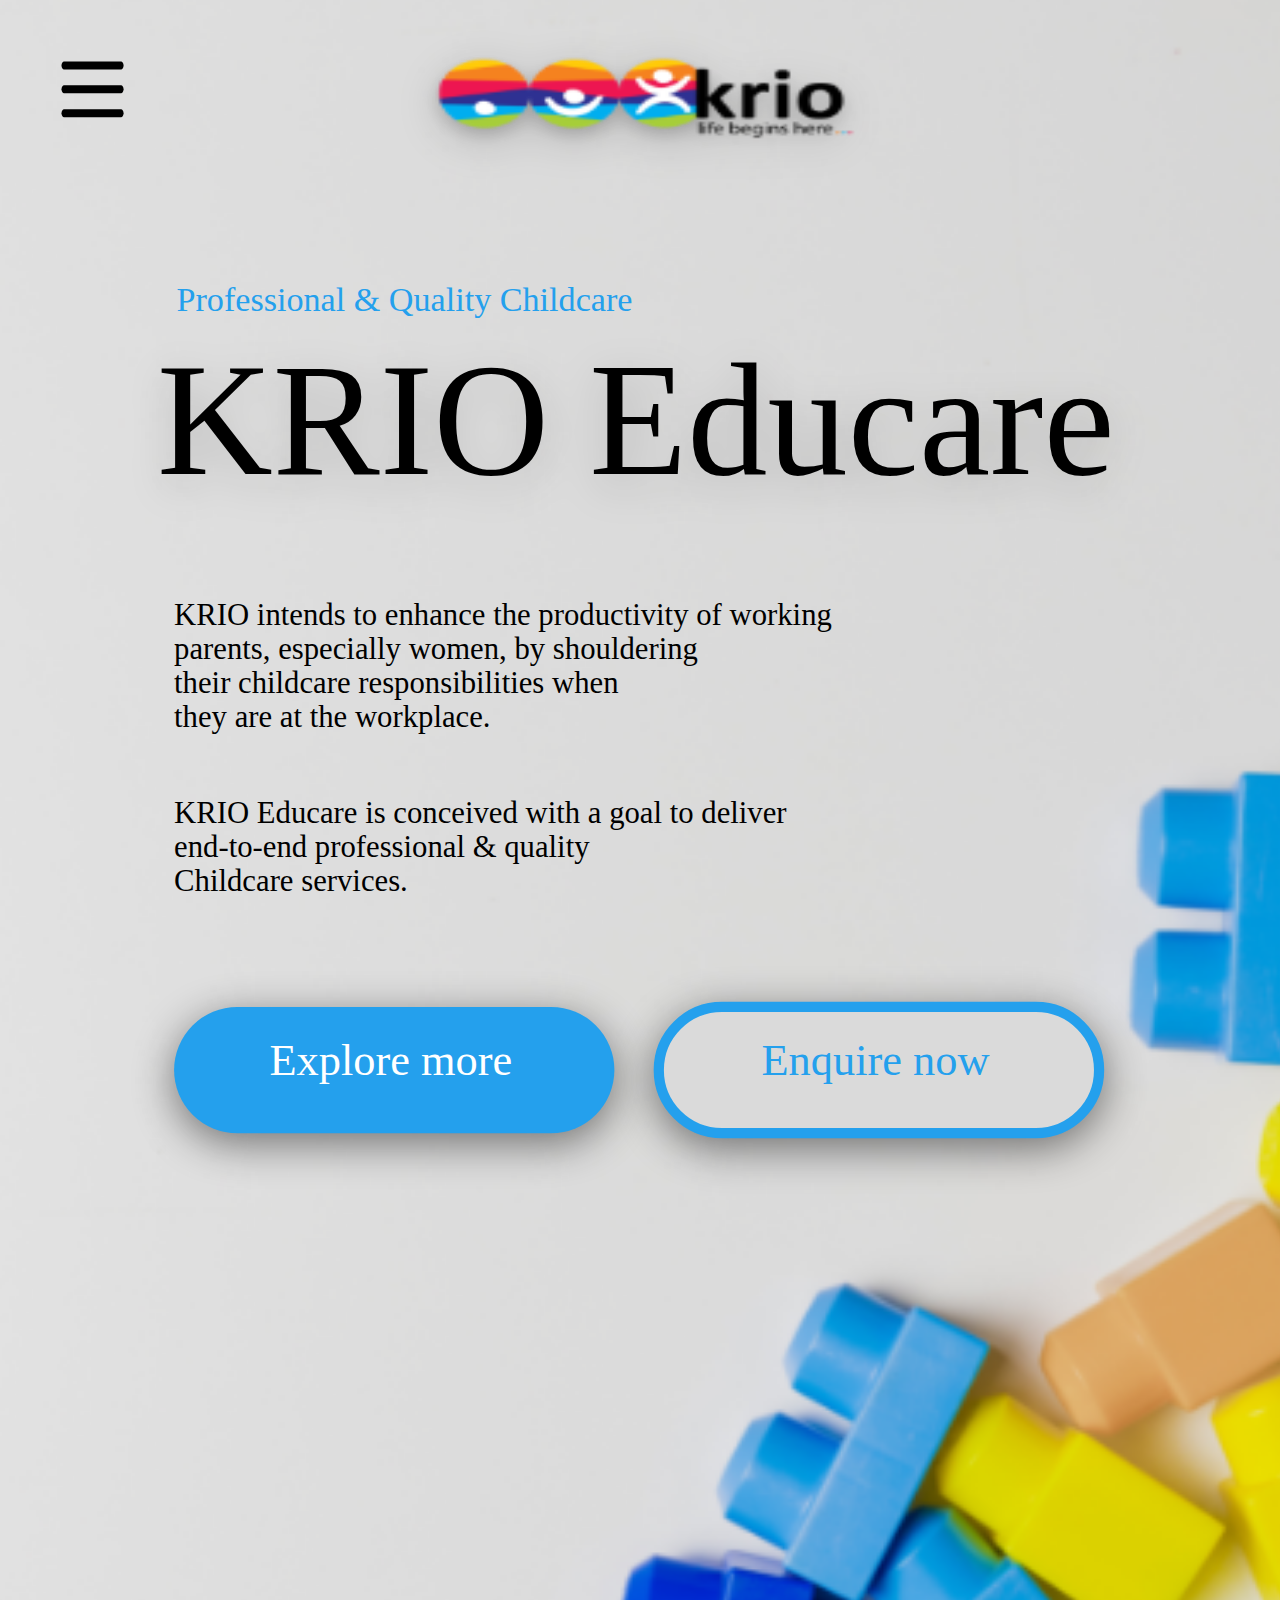
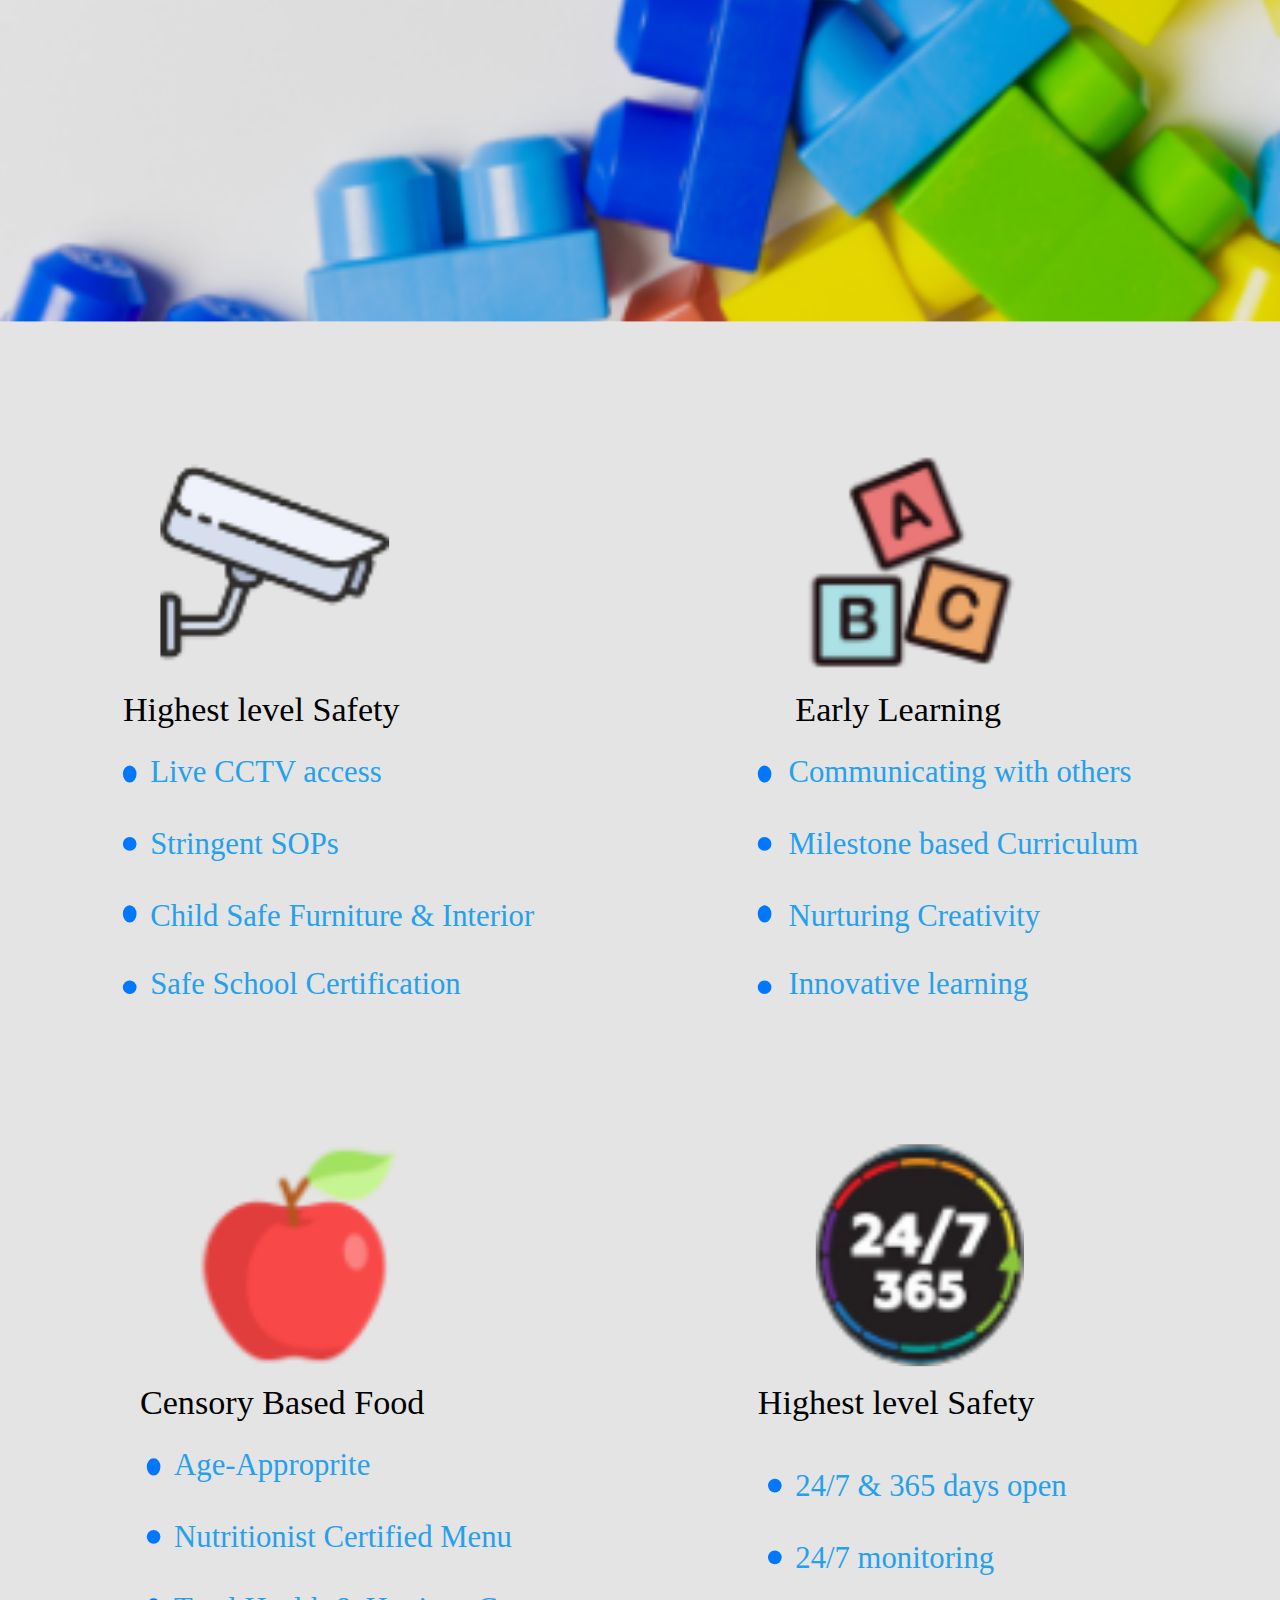
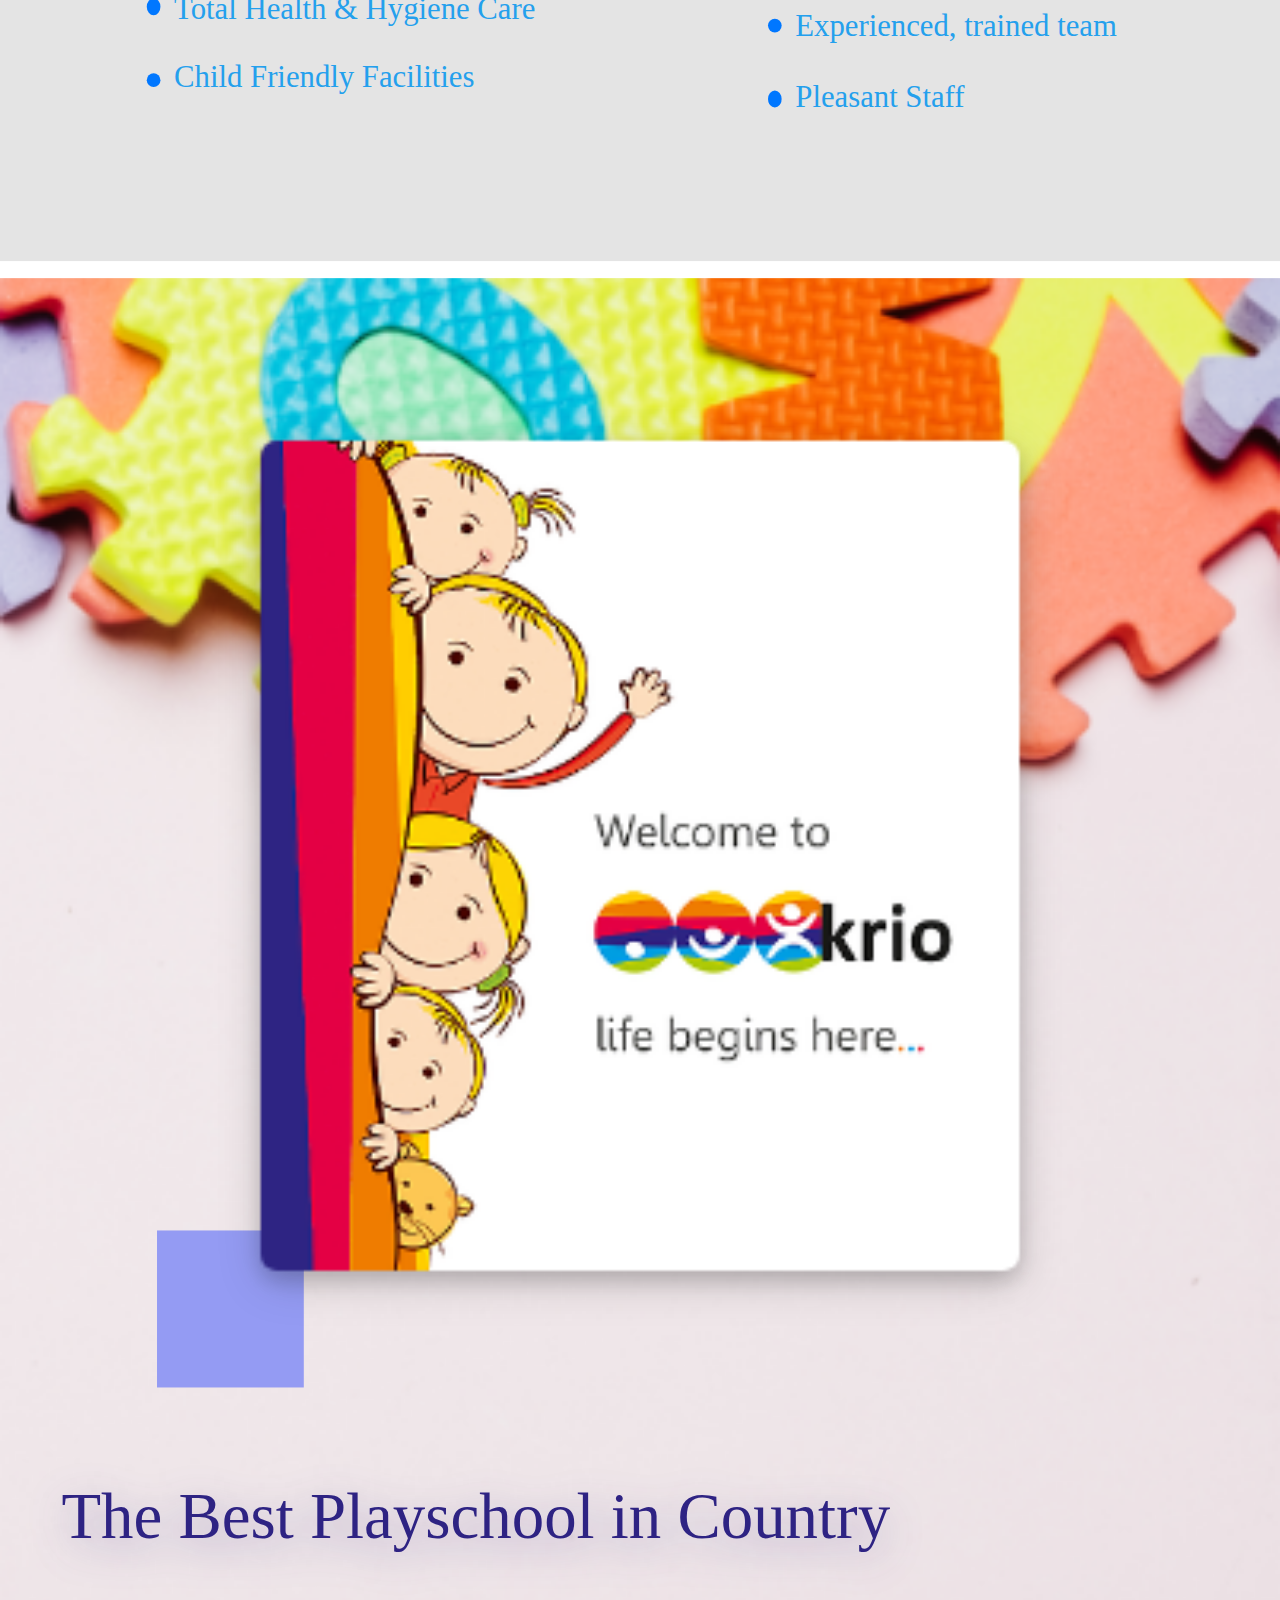
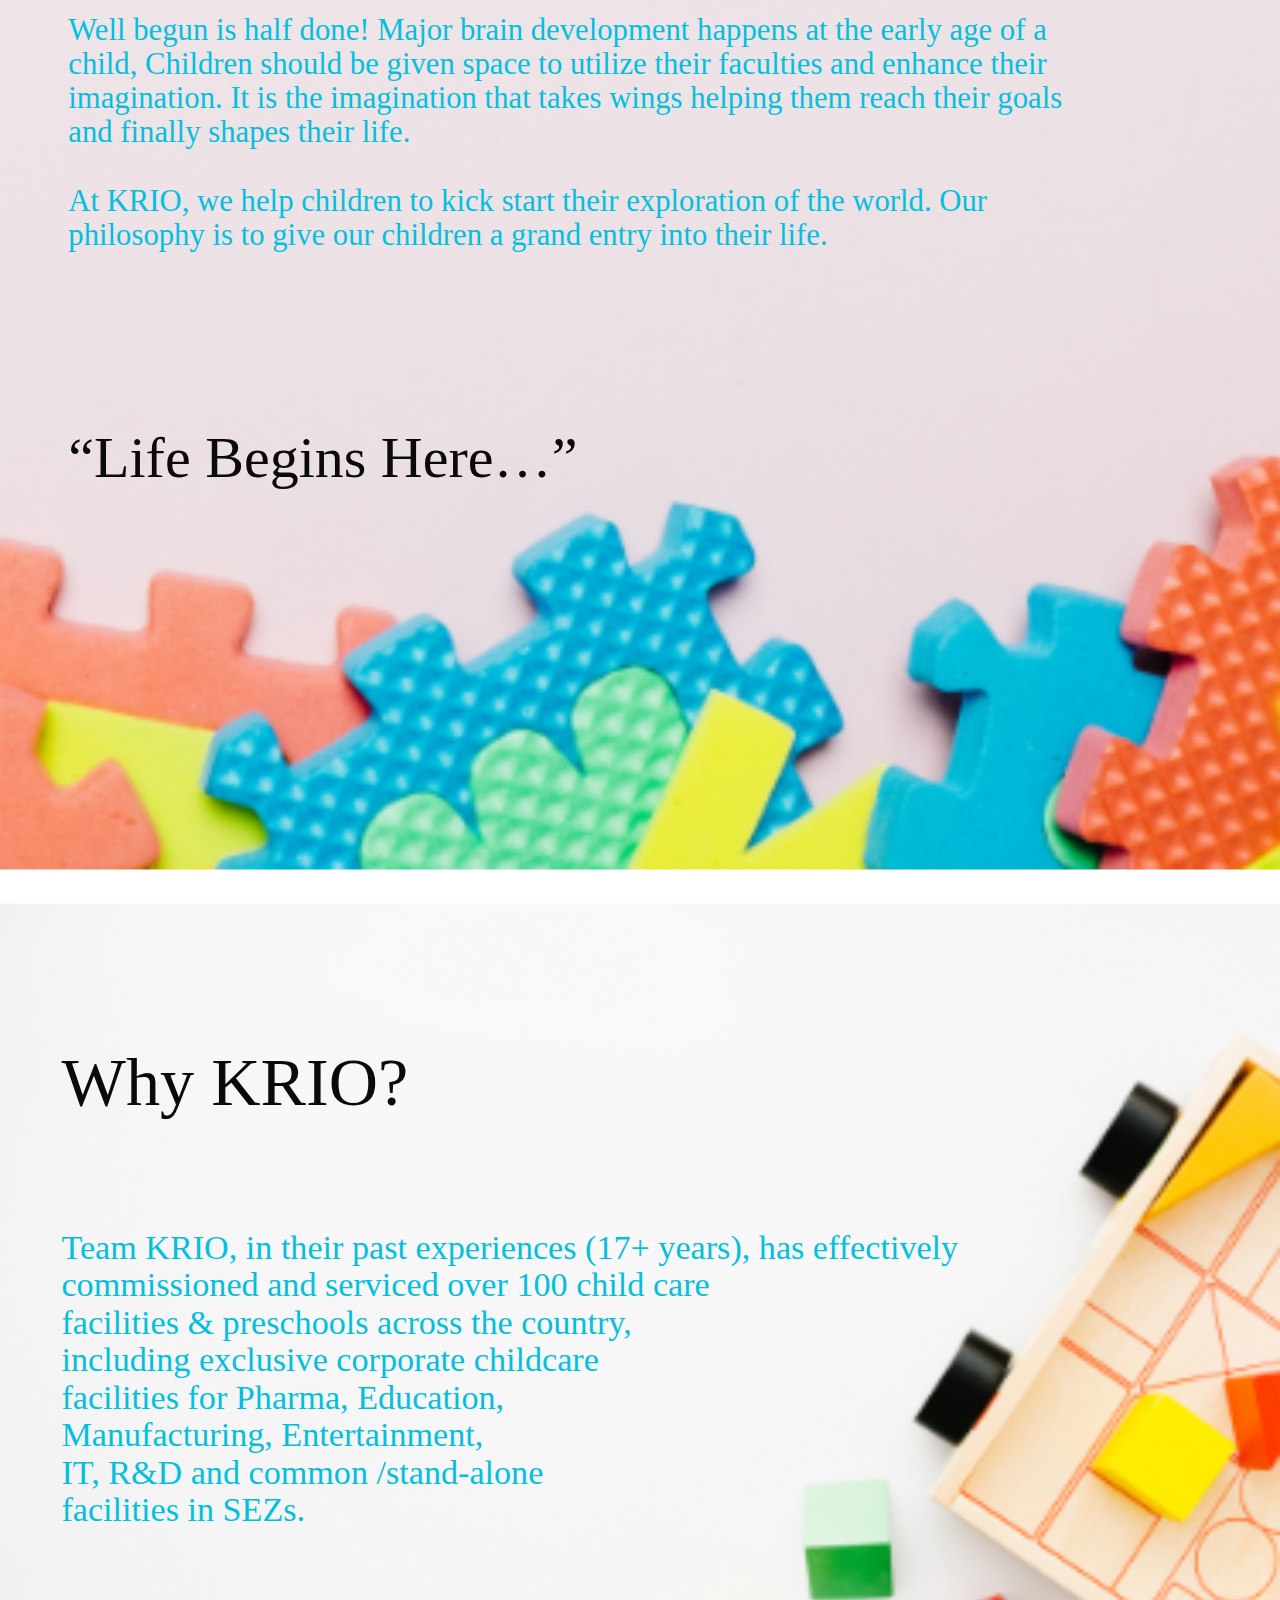
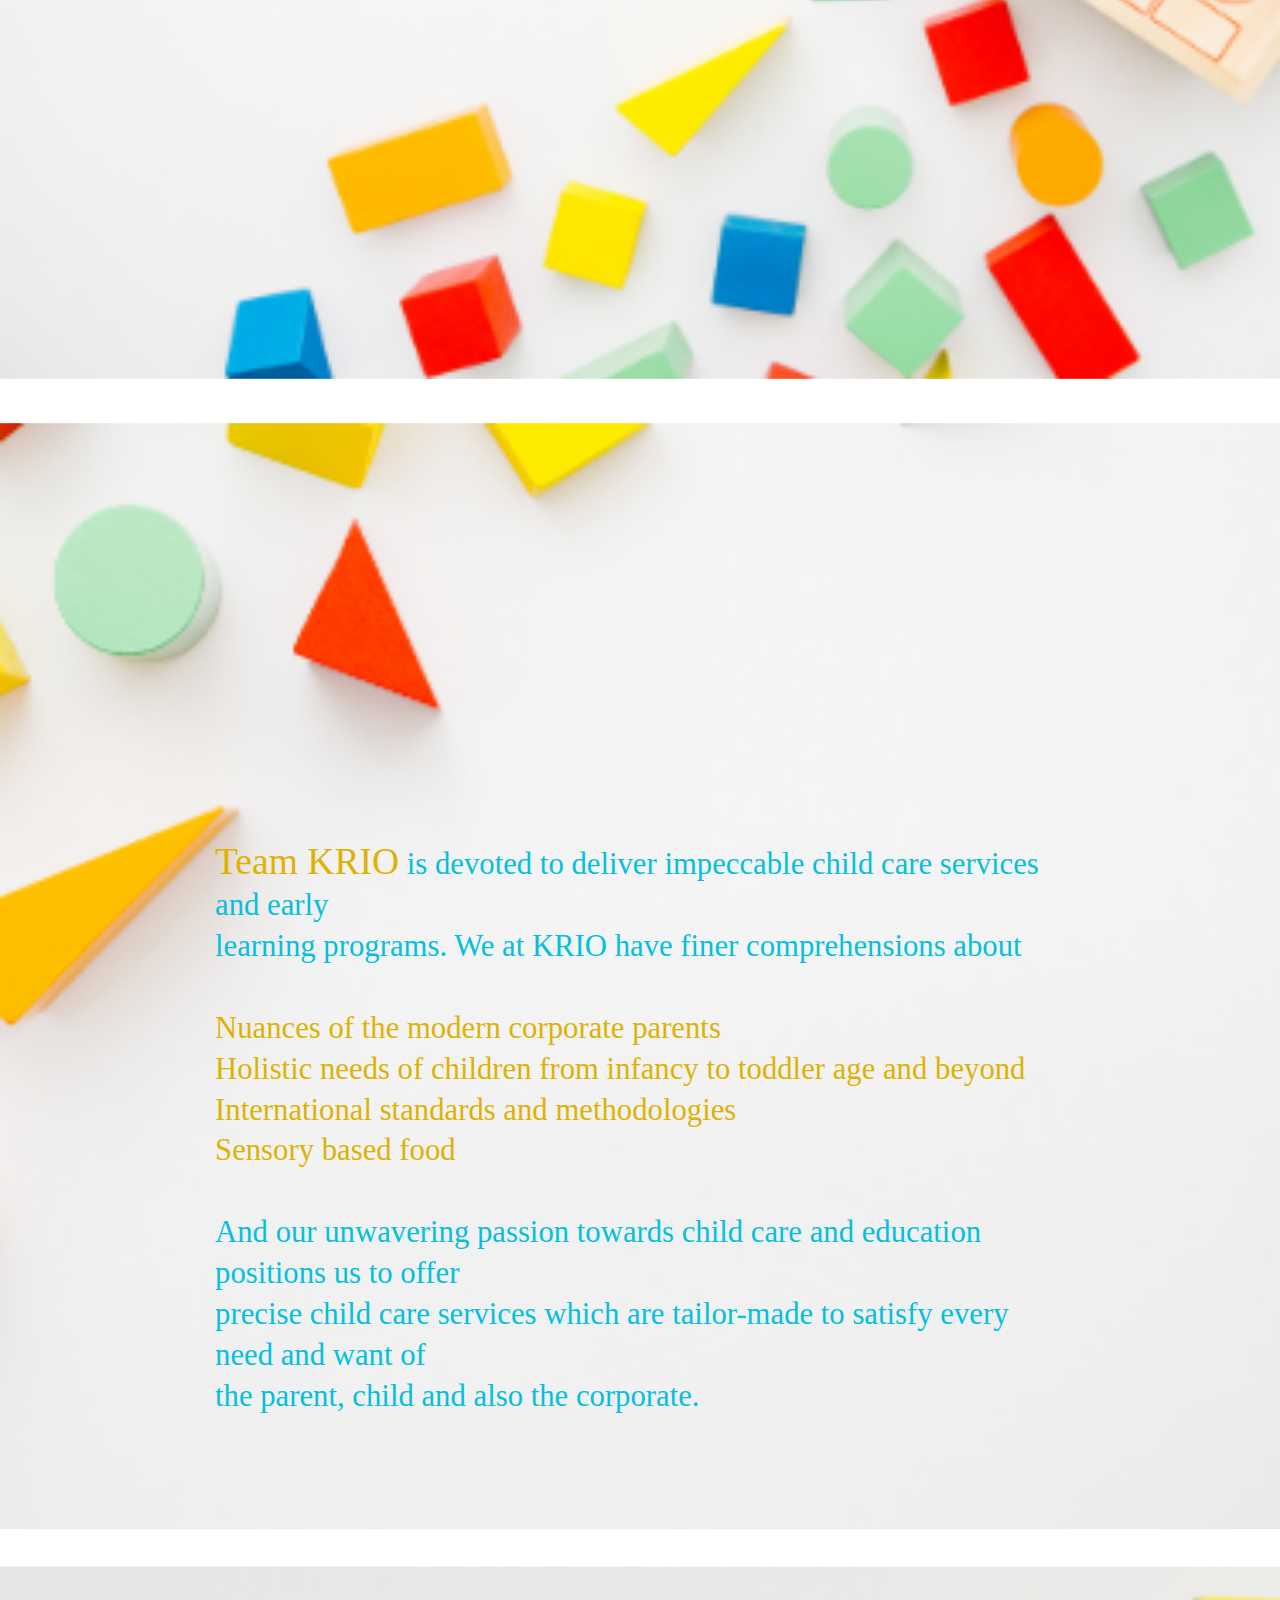
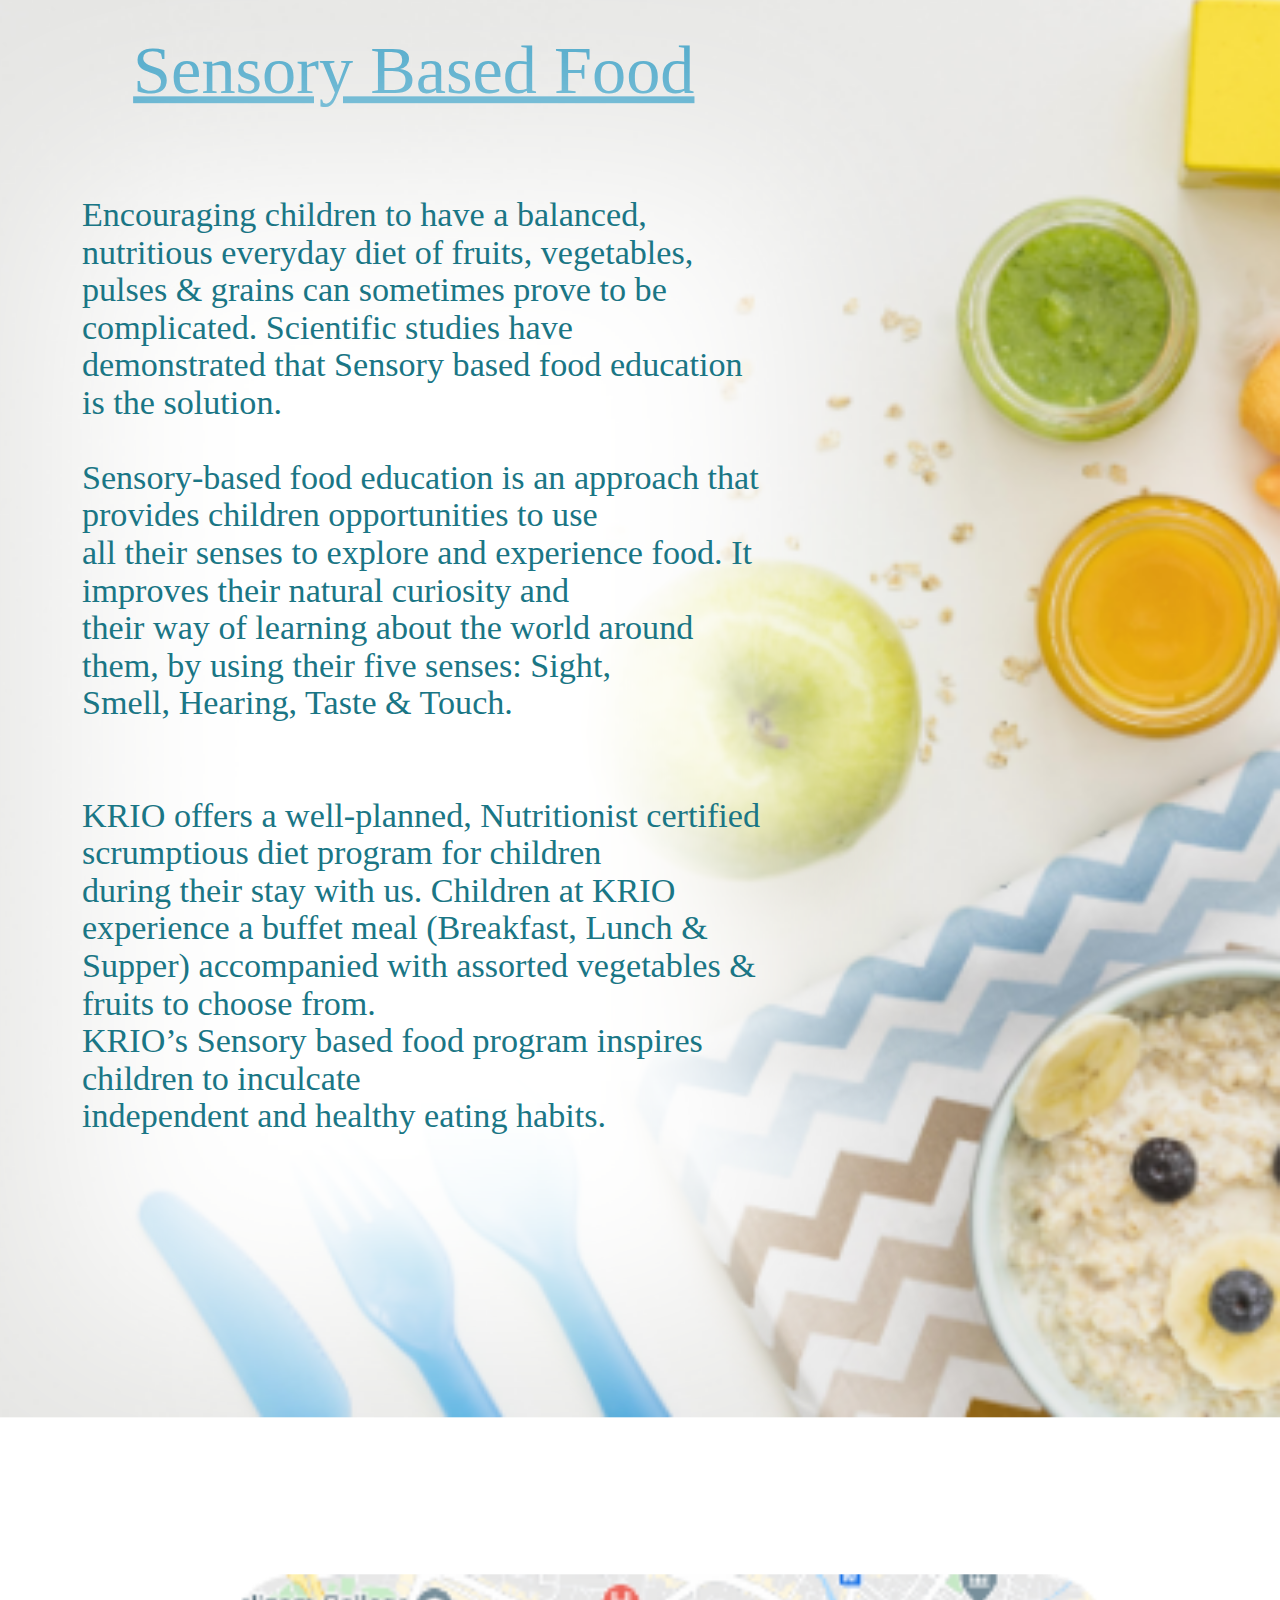
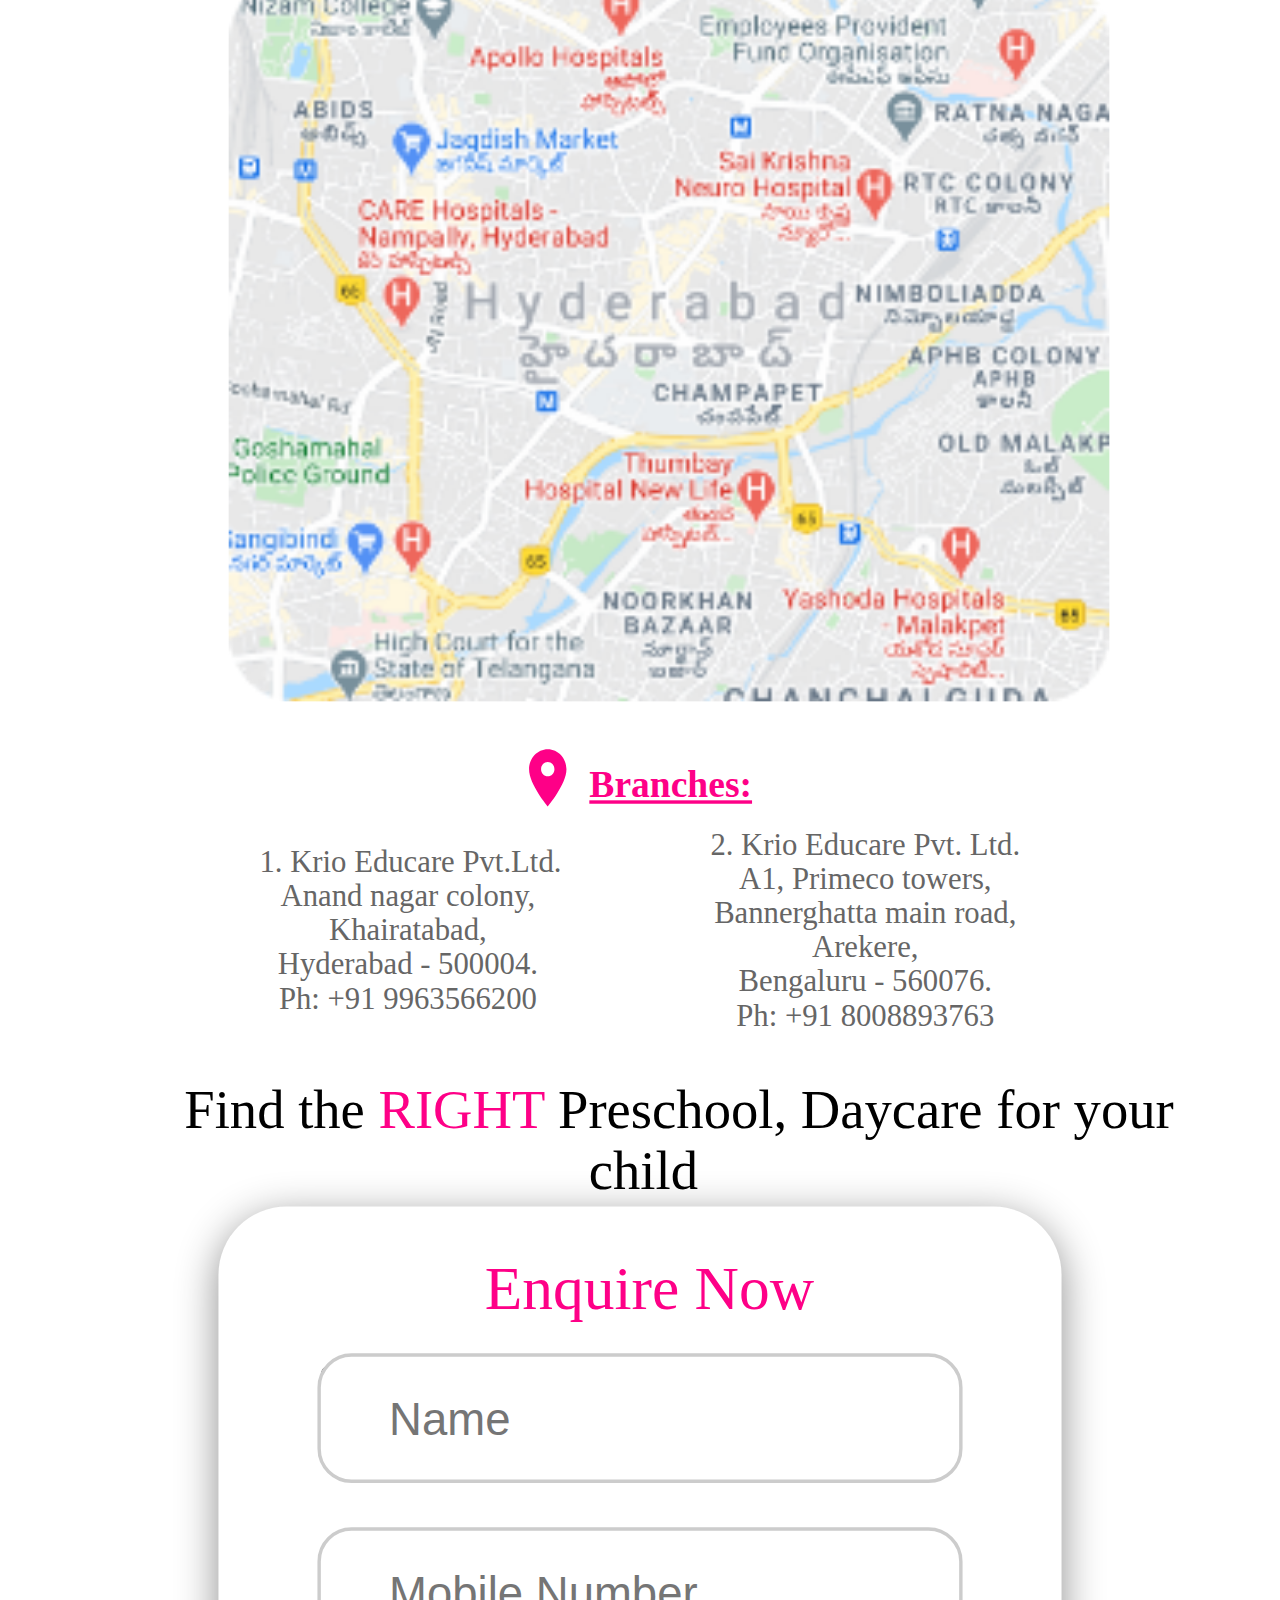
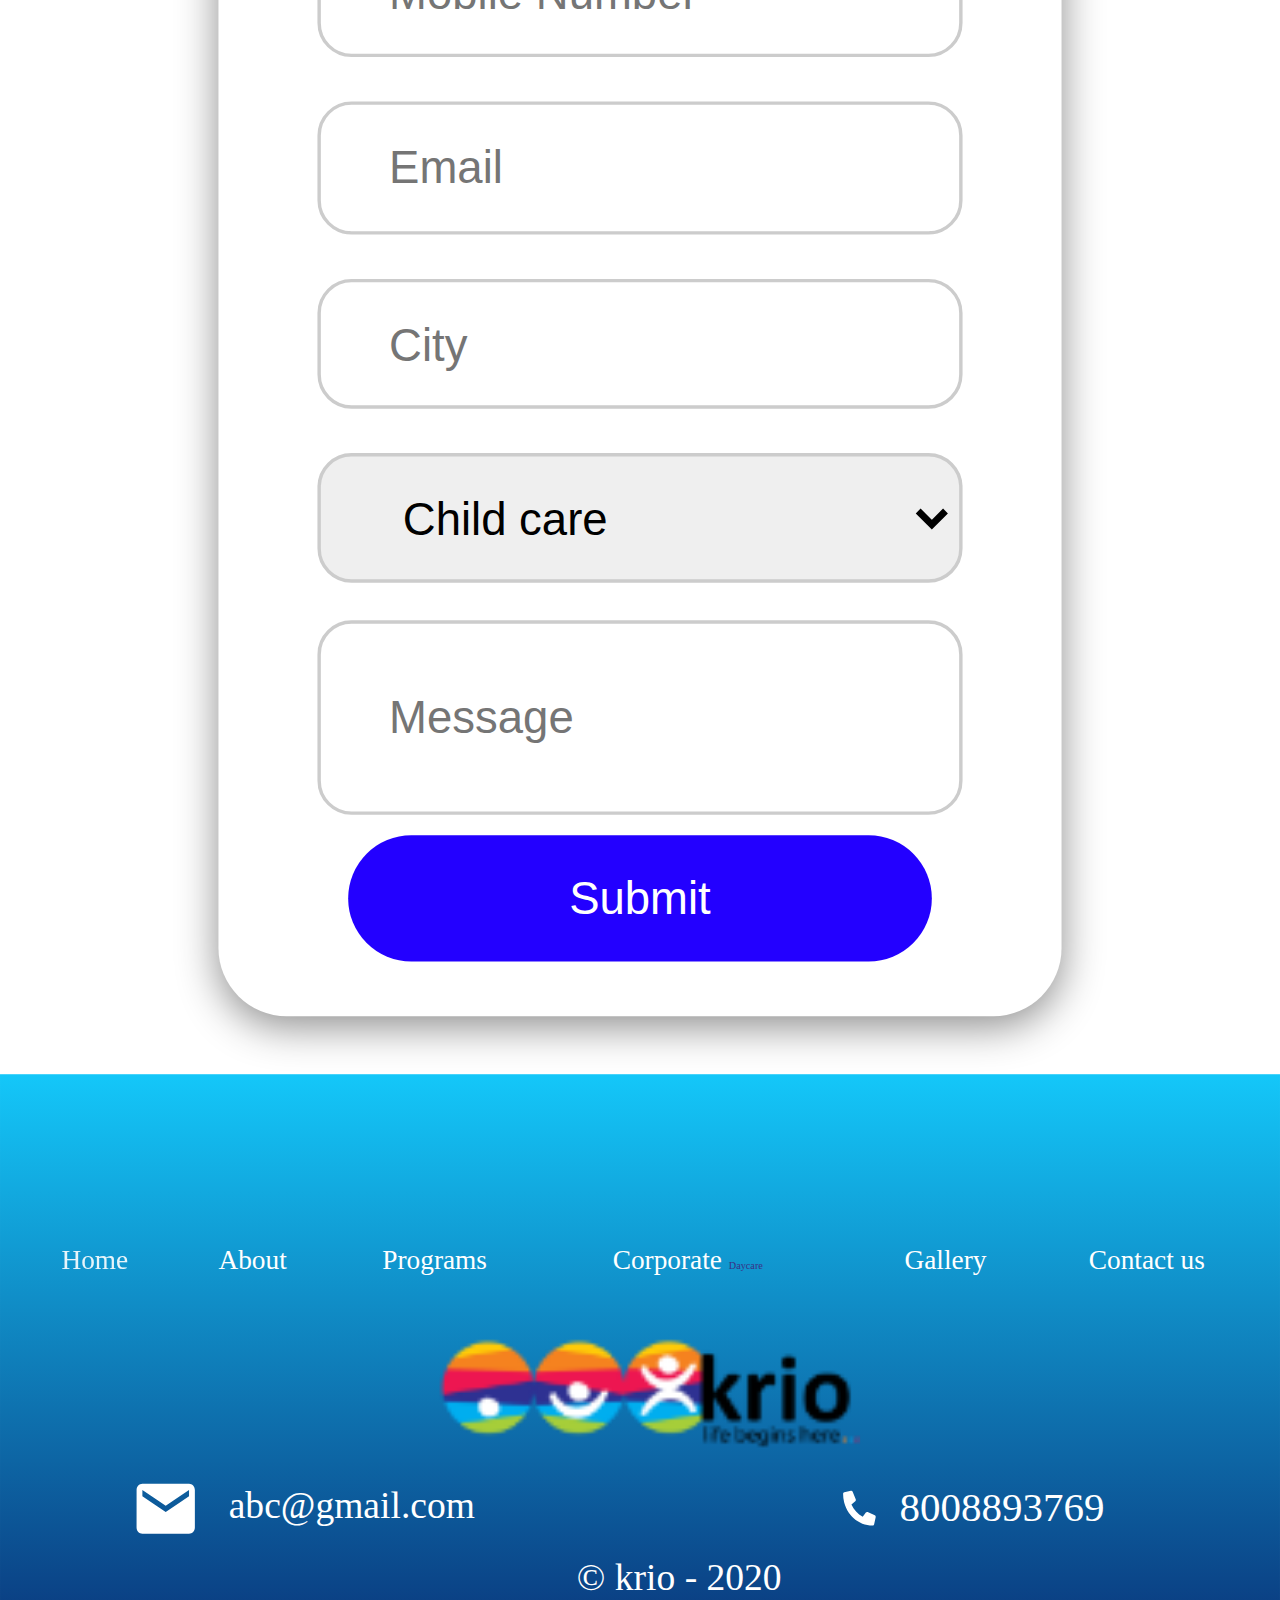
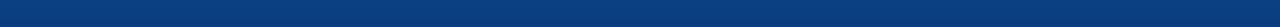
==== commit 394a7e1c: "Update index.html" ====
--- a/index.html
+++ b/index.html
@@ -37,7 +37,7 @@
 		<span>Locate us</span>
 	</div>
 	</a>
-	<a href="http://harshacheti.me/krio/programs.html#corporatesec">
+	<a href="programs.html#corporatesec">
 	<div id="Corporate_Childcare">
 		<span>Corporate </span><span style="font-size:20px;"></span><span style="font-size:9px;color:rgba(57,49,134,1);">Childcare</span>
 	</div>
@@ -369,7 +369,12 @@
 			</rect>
 		</input>
 		<select id="Rectangle_29_dv">
-			<option value="volvo">Volvo</option>
+			<option value="volvo">Child care</option>
+			<option value="volvo">Preschool</option>
+			<option value="volvo">Daycare</option>
+			<option value="volvo">Infant Care</option>
+			<option value="volvo">After School
+Care</option>
 		</select>
 		<input class="Rectangle_149" type="text" placeholder="Message">
 			<rect id="Rectangle_149" rx="12" ry="12" x="0" y="0" width="434" height="88">
@@ -774,7 +779,12 @@
 			</rect>
 		</input>
 		<select id="Rectangle_29_hm">
-			<option value="volvo">Volvo</option>
+			<option value="volvo">Child care</option>
+			<option value="volvo">Preschool</option>
+			<option value="volvo">Daycare</option>
+			<option value="volvo">Infant Care</option>
+			<option value="volvo">After School
+Care</option>
 		</select>
 		<input class="Rectangle_149_hn" type="text" placeholder="Message">
 			<rect id="Rectangle_149_hn" rx="12" ry="12" x="0" y="0" width="189" height="57">
@@ -787,4 +797,4 @@
 </div>
 
 </body>
-</html>+</html>
